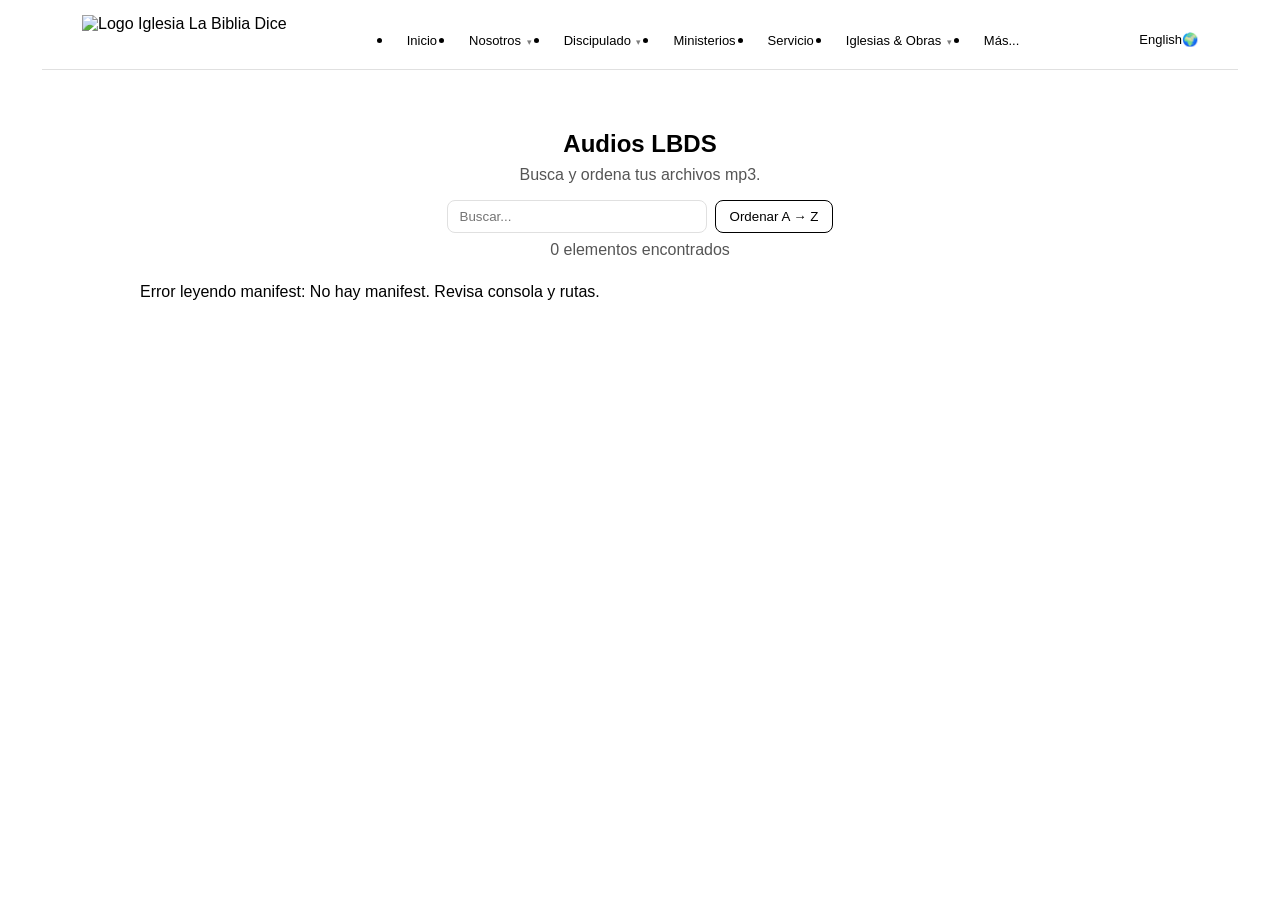
==== audios.html @ cdf8dd4c "Add files via upload" ====
<!doctype html>
<html lang="en">
  <head>
    <meta charset="UTF-8" />
    <meta name="viewport" content="width=device-width, initial-scale=1.0" />
    <title>Audios Alabanza LBDS</title>
    <link rel="stylesheet" href="./style.css" />
  </head>
  <body data-page="audios">
    <header>
      <nav aria-label="Navegación principal">
        <a href="https://www.ilbd.org" aria-label="Ir al inicio">
          <img
            src="https://static.wixstatic.com/media/95b25e_d289fa0f3172439088b98ce491dd27a7~mv2.png/v1/crop/x_0,y_94,w_2749,h_1624/fill/w_145,h_85,al_c,q_85,usm_0.66_1.00_0.01,enc_avif,quality_auto/Logo%20la%20biblia%20dice-01.png"
            alt="Logo Iglesia La Biblia Dice"
            class="nav-logo"
          />
        </a>
        <button
          class="nav-toggle"
          aria-label="Abrir menú"
          aria-expanded="false"
        >
          ☰
        </button>
        <ul class="nav-links" role="list">
          <li>
            <a href="https://www.ilbd.org" class="nav-item" aria-current="page"
              >Inicio</a
            >
          </li>
          <li>
            <a href="https://www.ilbd.org/nosotros" class="nav-item"
              >Nosotros <span class="arr" aria-hidden="true">▾</span></a
            >
          </li>
          <li>
            <a href="https://www.ilbd.org/discipulado" class="nav-item"
              >Discipulado <span class="arr" aria-hidden="true">▾</span></a
            >
          </li>
          <li>
            <a href="https://www.ilbd.org/universitarioslbd" class="nav-item"
              >Ministerios</a
            >
          </li>
          <li>
            <a href="https://www.ilbd.org/áreas-de-servicio" class="nav-item"
              >Servicio</a
            >
          </li>
          <li>
            <a href="https://www.ilbd.org/iglesiasobras" class="nav-item"
              >Iglesias &amp; Obras
              <span class="arr" aria-hidden="true">▾</span></a
            >
          </li>
          <li><a href="#" class="nav-item">Más...</a></li>
        </ul>
        <a
          href="https://www.ilbd.org/english"
          class="nav-lang"
          lang="en"
          hreflang="en"
          >English🌍</a
        >
      </nav>
    </header>

    <main class="audios-page">
      <section class="audios-search">
        <h1 id="media-title">Recursos de audio</h1>
        <p id="media-subtitle">Busca y ordena tu contenido.</p>

        <section
          id="media-preview"
          class="media-preview hidden"
          aria-live="polite"
        ></section>

        <div class="audios-controls">
          <input
            id="audio-search"
            type="search"
            placeholder="Buscar..."
            aria-label="Buscar recurso"
          />
          <button
            id="sort-btn"
            type="button"
            aria-label="Ordenar alfabéticamente"
          >
            Ordenar A → Z
          </button>
        </div>
        <p id="audio-count">0 elementos encontrados</p>
      </section>

      <section
        id="audio-results"
        class="audio-list"
        aria-live="polite"
      ></section>
    </main>

    <script src="./script.js"></script>
  </body>
</html>
---- style.css ----
/* ============================================
   ILBD — styles.css
   ============================================ */

/* ── RESET & BASE ── */
*,
*::before,
*::after {
  box-sizing: border-box;
  margin: 0;
  padding: 0;
}

:root {
  --black: #000000;
  --white: #ffffff;
  --gray-light: #f5f5f5;
  --gray-mid: #e0e0e0;
  --gray-text: #555555;
  --font-h: "Wix Madefor Display", sans-serif;
  --font-b: "Wix Madefor Text", sans-serif;
}

html {
  scroll-behavior: smooth;
  /* calcular anchura restando el padding global del body (10px por lado) */
  width: calc(100% - 20px);
  max-width: 1216px;
  margin: 0 auto;
  font-family: var(--font-b);
  color: var(--black);
  background: var(--white);
  overflow-x: hidden;
}

/* Añadido: espacio alrededor del documento para que no quede todo pegado */
body {
  padding: 10px;
}

a {
  text-decoration: none;
  color: inherit;
}

img {
  display: block;
  max-width: 100%;
}

/* ── NAVBAR ── */
nav {
  position: sticky;
  top: 0;
  z-index: 200;
  background: var(--white);
  border-bottom: 1px solid var(--gray-mid);
  height: 60px;
  padding: 0 40px;
  display: flex;
  align-items: center;
  justify-content: space-between;
}

.nav-logo {
  height: 50px;
}

.nav-links {
  display: flex;
  align-items: center;
  gap: 4px;
}

.nav-links.open {
  display: flex;
}

.nav-toggle {
  display: none;
  width: 38px;
  height: 38px;
  border: 1px solid var(--gray-mid);
  background: var(--white);
  color: var(--black);
  border-radius: 7px;
  font-size: 18px;
  cursor: pointer;
  align-items: center;
  justify-content: center;
}

.nav-item {
  font-family: var(--font-h);
  font-size: 13px;
  font-weight: 500;
  color: var(--black);
  padding: 8px 14px;
  cursor: pointer;
  white-space: nowrap;
  transition: opacity 0.15s;
  padding: 8px 14px;
  cursor: pointer;
  white-space: nowrap;
  transition: opacity 0.15s;
}

.nav-item:hover {
  opacity: 0.6;
}

.nav-item .arr {
  font-size: 9px;
  margin-left: 2px;
  opacity: 0.5;
}

.nav-lang {
  font-family: var(--font-h);
  font-size: 13px;
  font-weight: 500;
  cursor: pointer;
}

/* ── HERO ── */
.hero {
  position: relative;
  width: 100%;
  max-width: 1216px;
  margin-top: 10px;
  min-height: 462px;
  height: auto;
  overflow: hidden;
  background: #ccc;
  border-radius: 10px;
  display: flex;
  align-items: center;
  justify-content: center;
}

.hero-slide {
  position: absolute;
  inset: 0;
  opacity: 0;
  transition: opacity 0.9s ease;
  background-size: cover;
  background-position: center;
}

.hero-slide.active {
  opacity: 1;
}

.slide-1 {
  background-image: url("https://static.wixstatic.com/media/7fdc67_05afaed1ba02490ebb4a8decb0077ef1~mv2.jpg/v1/fill/w_1216,h_462,q_90,enc_avif,quality_auto/7fdc67_05afaed1ba02490ebb4a8decb0077ef1~mv2.jpg");
}

.slide-2 {
  background-image: url("https://static.wixstatic.com/media/95ca9c_a29ec9e5916d4235a644cecb411c570a~mv2.jpg/v1/fill/w_1216,h_462,q_90,enc_avif,quality_auto/95ca9c_a29ec9e5916d4235a644cecb411c570a~mv2.jpg");
}

.hero-arrow {
  position: absolute;
  top: 50%;
  transform: translateY(-50%);
  width: 40px;
  height: 40px;
  border-radius: 50%;
  background: rgba(255, 255, 255, 0.8);
  display: flex;
  align-items: center;
  justify-content: center;
  font-size: 22px;
  cursor: pointer;
  color: var(--black);
  transition: background 0.2s;
  z-index: 10;
}

.hero-arrow:hover {
  background: var(--gray-light);
}

.hero-arrow.left {
  left: 16px;
}
.hero-arrow.right {
  right: 16px;
}

.hero-dots {
  position: absolute;
  bottom: 14px;
  left: 50%;
  transform: translateX(-50%);
  display: flex;
  gap: 7px;
}

.hero-dot {
  width: 8px;
  height: 8px;
  border-radius: 50%;
  background: rgba(255, 255, 255, 0.5);
  cursor: pointer;
  transition: background 0.2s;
}

.hero-dot.active {
  background: rgba(255, 255, 255, 0.95);
}

/* ── VISIÓN Y MISIÓN ── */
.vm {
  display: grid;
  grid-template-columns: 1fr 1fr;
  background: var(--white);
}

.vm-col {
  padding: 52px 60px;
}

.vm-col:first-child {
  border-right: 1px solid var(--gray-mid);
}

.vm-heading {
  font-family: var(--font-h);
  font-size: 17px;
  font-weight: 700;
  color: var(--black);
  margin-bottom: 14px;
}

.vm-text {
  font-size: 14px;
  line-height: 1.9;
  color: var(--gray-text);
}

/* ── CANCIONES ── */

#canciones {
  display: flex;
  flex-direction: row;
  align-items: center;
  justify-content: space-between;
  background: var(--white);
  padding: 60px 40px;
  border-top: 1px solid var(--gray-mid);
}

section.canciones {
  background: var(--white);
  padding: 60px 40px;
}

/* ── IGLESIAS & OBRAS ── */
.iglesias {
  background: var(--white);
  text-align: center;
  padding: 64px 40px;
  border-top: 1px solid var(--gray-mid);
  border-bottom: 1px solid var(--gray-mid);
}

.sec-h2 {
  font-family: var(--font-h);
  font-size: 28px;
  font-weight: 800;
  color: var(--black);
  margin-bottom: 4px;
}

.sec-h3 {
  font-family: var(--font-h);
  font-size: 20px;
  font-weight: 600;
  color: var(--black);
  margin-bottom: 12px;
}

.verse {
  font-size: 14px;
  font-style: italic;
  color: var(--gray-text);
  max-width: 540px;
  margin: 0 auto 28px;
  line-height: 1.8;
}

/* ── BOTONES ── */
button.canciones-btn {
  display: inline-block;
  background: var(--black);
  color: var(--white);
  font-family: var(--font-h);
  font-size: 13px;
  font-weight: 600;
  padding: 12px 32px;
  border-radius: 10px;
  cursor: pointer;
  transition: opacity 0.2s;
}

.btn-dark {
  display: inline-block;
  background: var(--black);
  color: var(--white);
  font-family: var(--font-h);
  font-size: 13px;
  font-weight: 600;
  padding: 12px 32px;
  border-radius: 10px;
  cursor: pointer;
  transition: opacity 0.2s;
}

.btn-dark:hover {
  opacity: 0.75;
}

.btn-out {
  display: inline-block;
  background: transparent;
  color: var(--black);
  font-family: var(--font-h);
  font-size: 13px;
  font-weight: 600;
  padding: 11px 28px;
  border-radius: 7px;
  border: 1px solid var(--black);
  cursor: pointer;
  transition:
    background 0.2s,
    color 0.2s;
  margin: 4px;
}

.btn-out:hover {
  background: var(--black);
  color: var(--white);
}

/* ── EVENTOS ── */
.eventos {
  background: var(--white);
  padding: 60px 40px;
}

.eventos-grid {
  display: grid;
  grid-template-columns: 1fr 1fr;
  gap: 40px;
}

.evento img {
  width: 100%;
  height: 312px;
  object-fit: cover;
  background: var(--gray-light);
}

.evento-body {
  padding: 20px 0 0;
}

.evento-title {
  font-family: var(--font-h);
  font-size: 19px;
  font-weight: 700;
  color: var(--black);
  margin-bottom: 6px;
  line-height: 1.3;
}

.evento-meta {
  font-size: 13px;
  color: var(--gray-text);
  margin-bottom: 16px;
  line-height: 1.7;
}

.evento-btns {
  display: flex;
  gap: 10px;
  flex-wrap: wrap;
}

/* ── ACCIONES RÁPIDAS ── */
.acciones {
  background: var(--white);
  padding: 60px 40px;
  border-top: 1px solid var(--gray-mid);
}

.acciones-grid {
  display: grid;
  grid-template-columns: repeat(3, 1fr);
  gap: 0;
}

.accion {
  display: flex;
  flex-direction: column;
  align-items: center;
  cursor: pointer;
  transition: opacity 0.2s;
}

.accion:hover {
  opacity: 0.8;
}

.accion img {
  width: 100%;
  height: 331px;
  object-fit: cover;
  background: var(--gray-light);
}

.accion-label {
  font-family: var(--font-h);
  font-size: 15px;
  font-weight: 700;
  color: var(--black);
  padding: 14px 0 0;
  text-align: center;
}

/* ── OFRENDAS ── */
.ofrendas {
  display: grid;
  grid-template-columns: 1fr 1fr;
  border-top: 1px solid var(--gray-mid);
}

.ofrendas-img {
  background: var(--gray-light);
  min-height: 340px;
  overflow: hidden;
}

.ofrendas-img img {
  width: 100%;
  height: 100%;
  object-fit: cover;
}

.ofrendas-content {
  padding: 60px 50px;
  display: flex;
  flex-direction: column;
  justify-content: center;
}

.ofrendas-title {
  font-family: var(--font-h);
  font-size: 20px;
  font-weight: 800;
  text-transform: uppercase;
  letter-spacing: 0.5px;
  color: var(--black);
  margin-bottom: 12px;
}

.ofrendas-verse {
  font-size: 13px;
  font-style: italic;
  color: var(--gray-text);
  line-height: 1.8;
  margin-bottom: 22px;
}

.ofrendas-btns {
  display: flex;
  gap: 10px;
  flex-wrap: wrap;
}

/* ── CONTACTO ── */
.contacto {
  background: var(--white);
  padding: 60px 40px;
  border-top: 1px solid var(--gray-mid);
  display: flex;
  flex-direction: column;
  align-items: center;
  justify-content: center;
}

.contacto-title {
  font-family: var(--font-h);
  font-size: 20px;
  font-weight: 800;
  text-transform: uppercase;
  letter-spacing: 0.5px;
  color: var(--black);
  margin-bottom: 36px;
  text-align: center;
}

.contacto-inner {
  display: grid;
  grid-template-columns: 1fr 1fr;
  gap: 60px;
  max-width: 860px;
  margin: 0 auto;
}

.contacto-info p {
  font-size: 13px;
  line-height: 2.2;
  color: var(--gray-text);
}

.fr {
  margin-bottom: 12px;
}

.fr input,
.fr textarea {
  width: 100%;
  border: 1px solid var(--gray-mid);
  background: var(--white);
  font-family: var(--font-b);
  font-size: 13px;
  color: var(--black);
  padding: 10px 14px;
  outline: none;
  border-radius: 0;
  transition: border-color 0.2s;
}

.fr input:focus,
.fr textarea:focus {
  border-color: #999;
}

.fr input::placeholder,
.fr textarea::placeholder {
  color: #bbb;
}

.fr textarea {
  resize: vertical;
  min-height: 80px;
}

.btn-send {
  background: var(--black);
  color: var(--white);
  font-family: var(--font-h);
  font-size: 13px;
  font-weight: 600;
  padding: 12px 32px;
  border: none;
  border-radius: 2px;
  cursor: pointer;
  transition: opacity 0.2s;
}

.btn-send:hover {
  opacity: 0.75;
}

.thanks {
  font-size: 12px;
  color: var(--gray-text);
  margin-top: 8px;
  display: none;
}

/* ── AUDIOS PAGE ── */
.audios-page {
  background: var(--white);
  padding: 60px 40px;
  min-height: calc(100vh - 180px);
}

.audios-search {
  max-width: 900px;
  margin: 0 auto 24px;
  text-align: center;
}

.audios-search h1 {
  font-family: var(--font-h);
  font-size: 24px;
  font-weight: 800;
  margin-bottom: 8px;
}

.audios-search p {
  color: var(--gray-text);
  margin-bottom: 16px;
}

.audios-controls {
  display: flex;
  gap: 8px;
  flex-wrap: wrap;
  justify-content: center;
  margin-bottom: 8px;
}

.audios-controls input[type="search"] {
  width: 260px;
  max-width: 100%;
  border: 1px solid var(--gray-mid);
  padding: 8px 12px;
  border-radius: 8px;
}

.audios-controls button {
  border: 1px solid var(--black);
  background: var(--white);
  color: var(--black);
  padding: 8px 14px;
  border-radius: 8px;
  font-family: var(--font-h);
  cursor: pointer;
}

.audio-list {
  display: grid;
  gap: 14px;
  max-width: 1000px;
  margin: 0 auto;
}

.audio-item {
  border: 1px solid var(--gray-mid);
  padding: 14px;
  border-radius: 10px;
  background: #fbfbfb;
  display: grid;
  gap: 8px;
}

.audio-item h3 {
  margin: 0;
  font-size: 15px;
  font-weight: 700;
}

.audio-item audio {
  width: 100%;
}

@media (max-width: 768px) {
  .audios-page {
    padding: 28px 16px;
  }

  .audios-controls {
    justify-content: space-between;
  }

  .audios-controls input[type="search"] {
    flex: 1;
  }
}

/* ── FOOTER ── */
footer {
  background: var(--white);
  border-top: 1px solid var(--gray-mid);
  text-align: center;
  padding: 18px 40px;
  font-family: var(--font-h);
  font-size: 12px;
  color: var(--gray-text);
  letter-spacing: 0.5px;
}

footer a {
  color: var(--black);
}

.hidden {
  display: none !important;
}

.media-preview {
  margin: 20px auto 24px;
  max-width: 1000px;
  background: #fff;
  border: 1px solid var(--gray-mid);
  padding: 16px;
  border-radius: 10px;
}

.media-preview h3 {
  margin: 0 0 10px;
}

.media-preview iframe,
.media-preview video,
.media-preview audio {
  width: 100%;
  max-width: 100%;
}

.media-preview button {
  margin-top: 12px;
}

/* ── RESPONSIVE ── */
@media (max-width: 768px) {
  nav {
    padding: 0 16px;
    height: auto;
    align-items: flex-start;
    flex-wrap: wrap;
  }

  .nav-toggle {
    display: inline-flex;
  }

  .nav-links {
    display: none;
    width: 100%;
    flex-direction: column;
    gap: 0;
    border-top: 1px solid var(--gray-mid);
    margin-top: 8px;
    background: var(--white);
    box-shadow: 0 4px 8px rgba(0, 0, 0, 0.08);
  }

  .nav-links.open {
    display: flex;
  }

  .nav-links li {
    border-bottom: 1px solid var(--gray-mid);
  }

  .nav-item {
    width: 100%;
    padding: 12px 14px;
  }

  .vm,
  .eventos-grid,
  .acciones-grid,
  .ofrendas,
  .contacto-inner {
    grid-template-columns: 1fr;
  }

  .vm-col:first-child {
    border-right: none;
    border-bottom: 1px solid var(--gray-mid);
  }

  .vm-col {
    padding: 32px 20px;
  }

  .hero {
    height: 240px;
  }

  .eventos,
  .acciones,
  .contacto {
    padding: 36px 20px;
  }

  .ofrendas-content {
    padding: 36px 24px;
  }
}

/* Mobile-specific tweaks for small phones */
@media (max-width: 480px) {
  nav {
    height: 56px;
    padding: 0 12px;
  }

  .nav-logo {
    height: 40px;
  }
  /* TO DO: Revisar la anchura de la imagen del hero para que se adapte mejor a pantallas pequeñas */
  .hero {
    /* Slightly taller on small phones to avoid aggressive cropping */
    min-height: 260px;
    height: auto;
  }

  /* Prioritize the visible area of the background images on small screens.
     Shift the focal point slightly up (35%) so faces/subjects are less likely
     to be cropped when using `background-size: cover`. */
  .hero-slide {
    background-position: 50% 35%;
    background-size: cover;
  }

  .hero-arrow {
    width: 36px;
    height: 36px;
    font-size: 20px;
  }

  .hero-dots {
    bottom: 10px;
  }

  .vm-col {
    padding: 20px 12px;
  }

  .sec-h2 {
    font-size: 22px;
  }

  .sec-h3 {
    font-size: 16px;
  }

  .eventos,
  .acciones,
  .contacto {
    padding: 24px 12px;
  }

  .eventos-grid {
    gap: 18px;
  }

  .evento img {
    height: 200px;
  }

  .evento-title {
    font-size: 17px;
  }

  .evento-meta {
    font-size: 13px;
  }

  .evento-btns {
    flex-direction: column;
    gap: 10px;
  }

  .acciones-grid {
    grid-template-columns: 1fr;
    gap: 18px;
  }

  .accion img {
    height: 200px;
  }

  .accion-label {
    font-size: 14px;
    padding-top: 10px;
  }

  .ofrendas {
    grid-template-columns: 1fr;
  }

  .ofrendas-img {
    min-height: 200px;
  }

  .ofrendas-content {
    padding: 20px 16px;
  }

  .ofrendas-title {
    font-size: 18px;
  }

  .ofrendas-verse {
    font-size: 13px;
  }

  .ofrendas-btns {
    flex-direction: column;
    gap: 10px;
  }

  /* Make primary buttons full-width on small screens */
  .btn-dark,
  .btn-out,
  .btn-send {
    display: block;
    width: 100%;
    padding-left: 16px;
    padding-right: 16px;
    text-align: center;
  }

  /* ── BOTONES DE CANCIONES (GRANDES, FLECHA A LA DERECHA) ── */
  .canciones-btn {
    display: inline-flex;
    align-items: center;
    gap: 10px;
    background: rgba(0, 0, 0, 0.75);
    color: #fff;
    font-family: var(--font-h);
    font-size: 16px;
    font-weight: 700;
    padding: 14px 20px;
    border-radius: 10px;
    border: none;
    cursor: pointer;
    text-transform: none;
    transition:
      background 0.18s,
      transform 0.12s;
  }

  .canciones-btn .label {
    display: inline-block;
  }

  .canciones-btn .icon {
    display: inline-block;
    margin-left: 6px;
    font-size: 18px;
    line-height: 1;
  }

  /* Icon-only variant */
  .canciones-btn.icon-only {
    padding: 12px;
    width: 56px;
    height: 56px;
    justify-content: center;
  }

  .canciones-btn.icon-only .label {
    display: none;
  }

  .canciones-btn.icon-only .icon {
    margin-left: 0;
    font-size: 20px;
  }

  .canciones-btn:hover {
    background: rgba(0, 0, 0, 0.9);
    transform: translateY(-1px);
  }

  /* Si el botón está dentro de un enlace que contiene la imagen, asegurar que quede visualmente encima */
  a > .canciones-btn {
    position: relative;
    z-index: 2;
  }

  /* Ajustes móviles */
  @media (max-width: 480px) {
    .canciones-btn {
      padding: 12px 16px;
      font-size: 15px;
    }
    .canciones-btn .icon {
      font-size: 16px;
    }
    .canciones-btn.icon-only {
      width: 48px;
      height: 48px;
    }
  }

  .contacto-inner {
    grid-template-columns: 1fr;
    gap: 24px;
    padding: 0 12px;
  }

  .fr input,
  .fr textarea {
    padding: 10px 12px;
    font-size: 14px;
  }

  footer {
    padding: 12px 16px;
    font-size: 11px;
  }
}
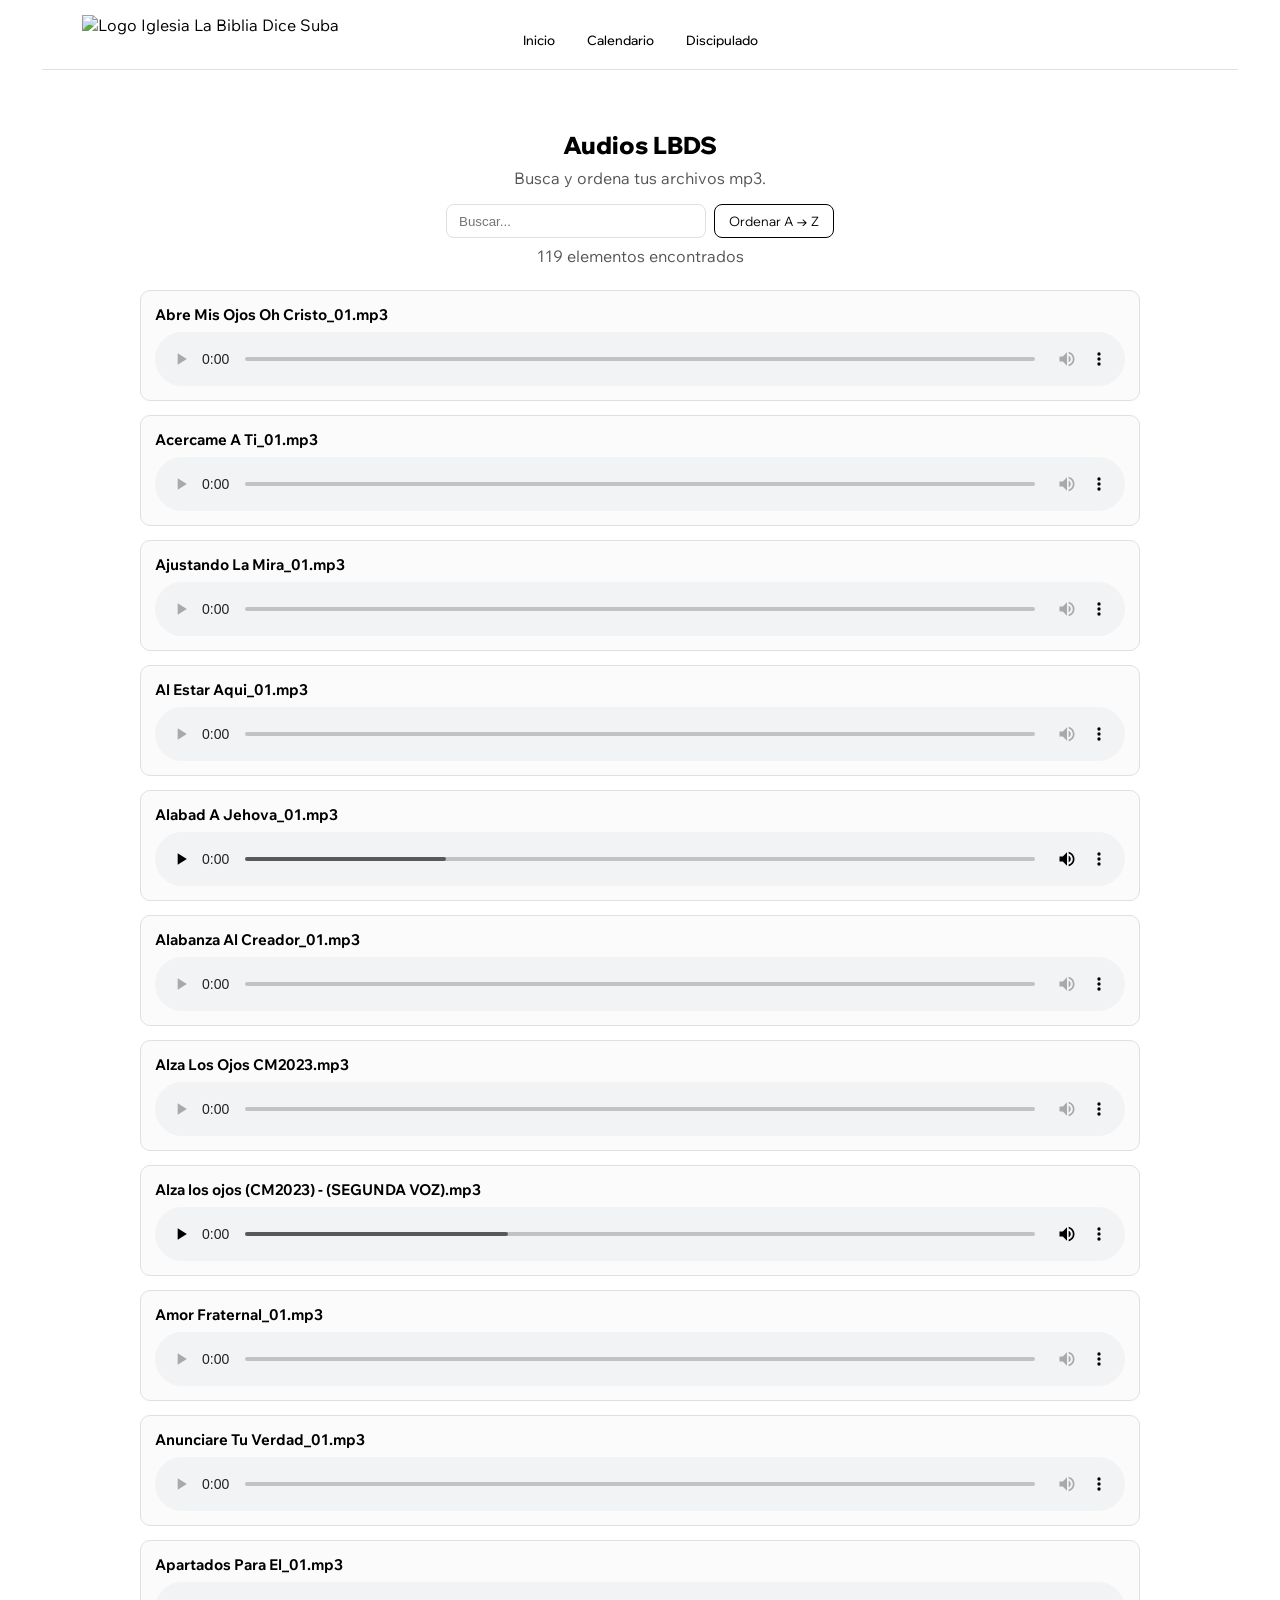
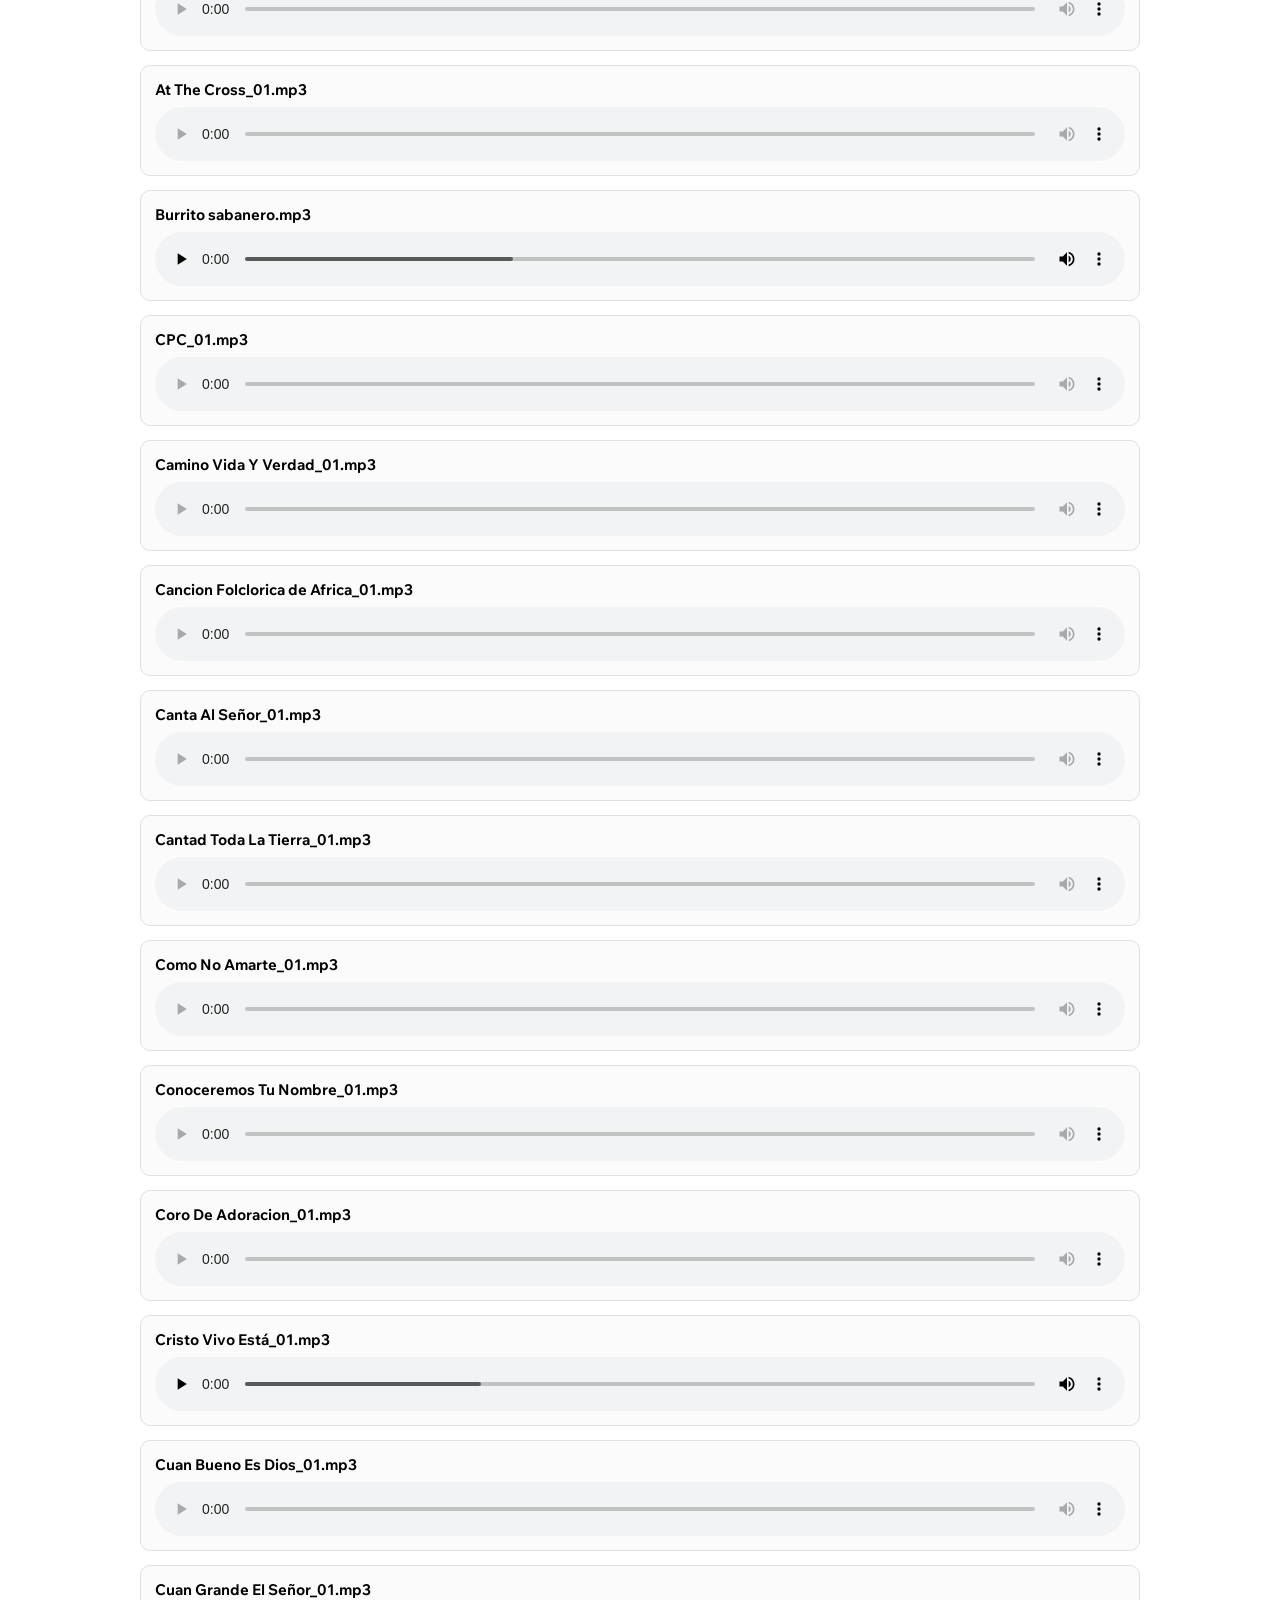
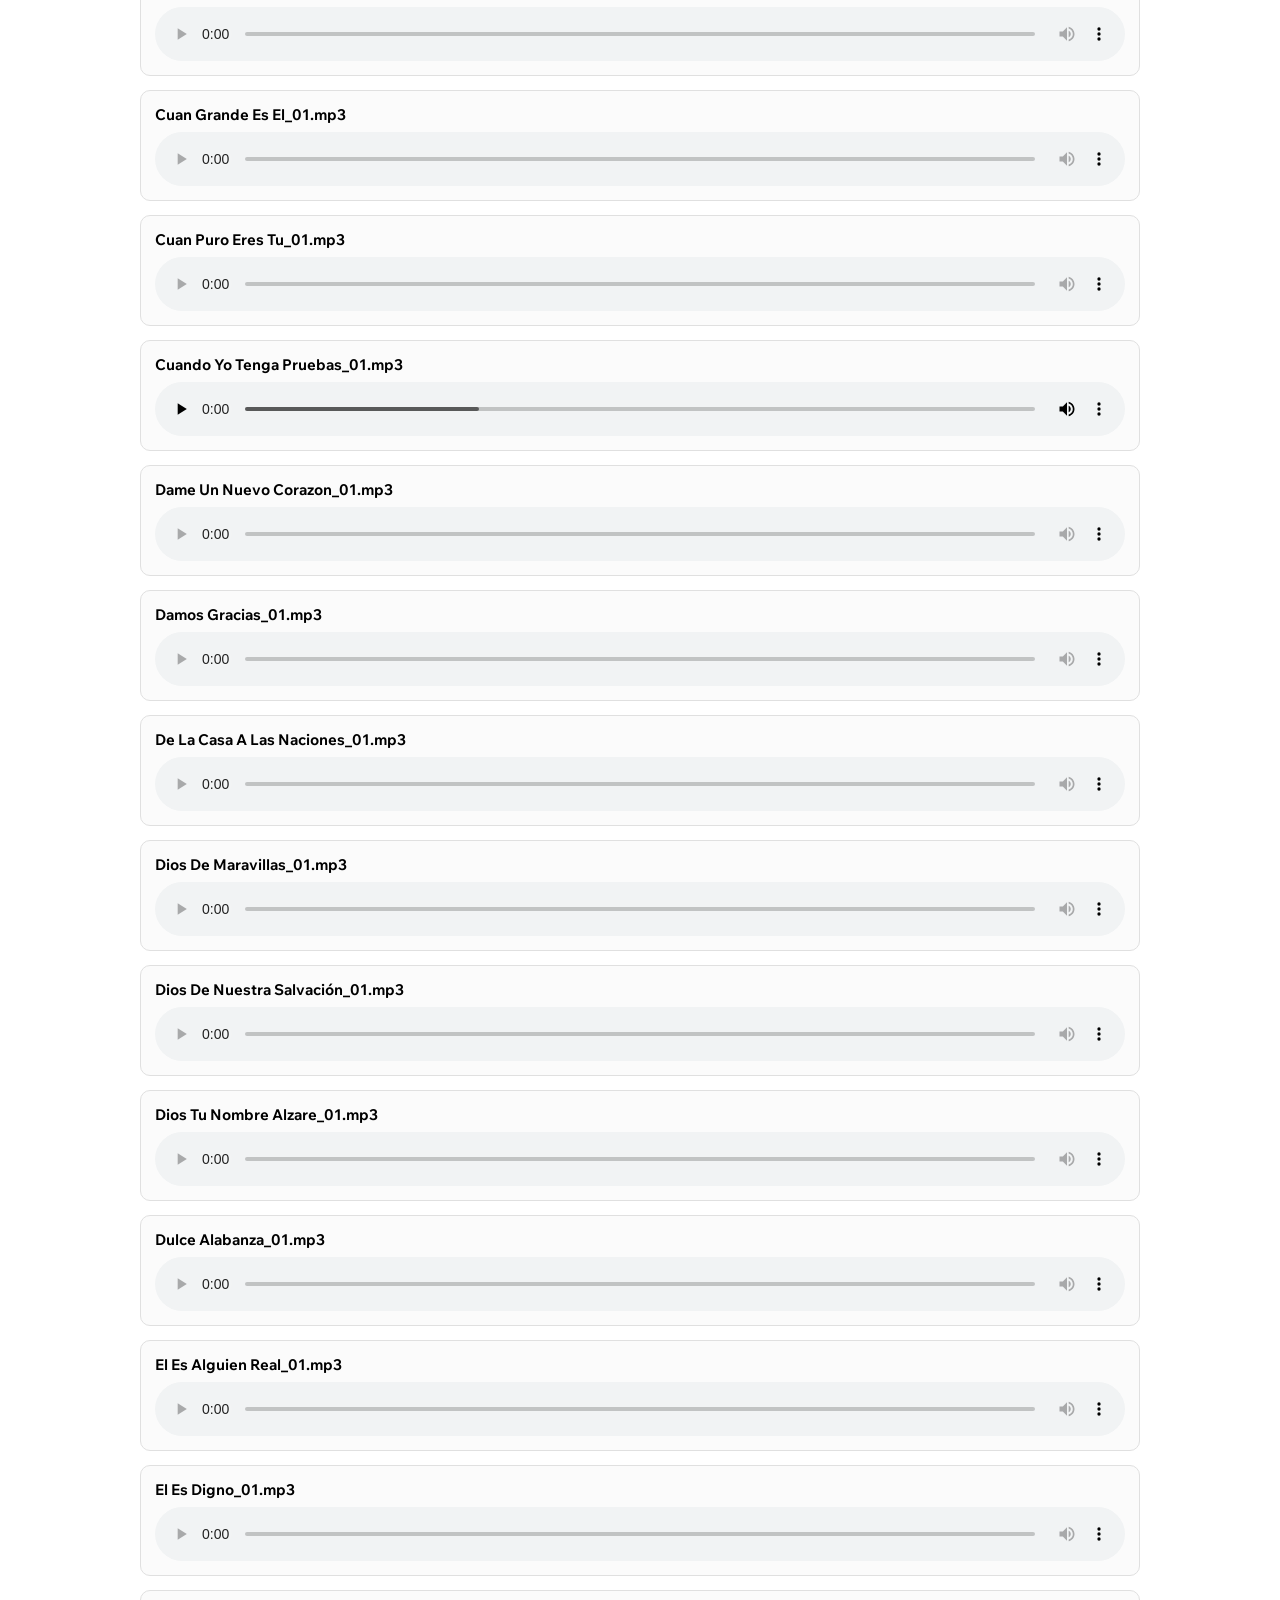
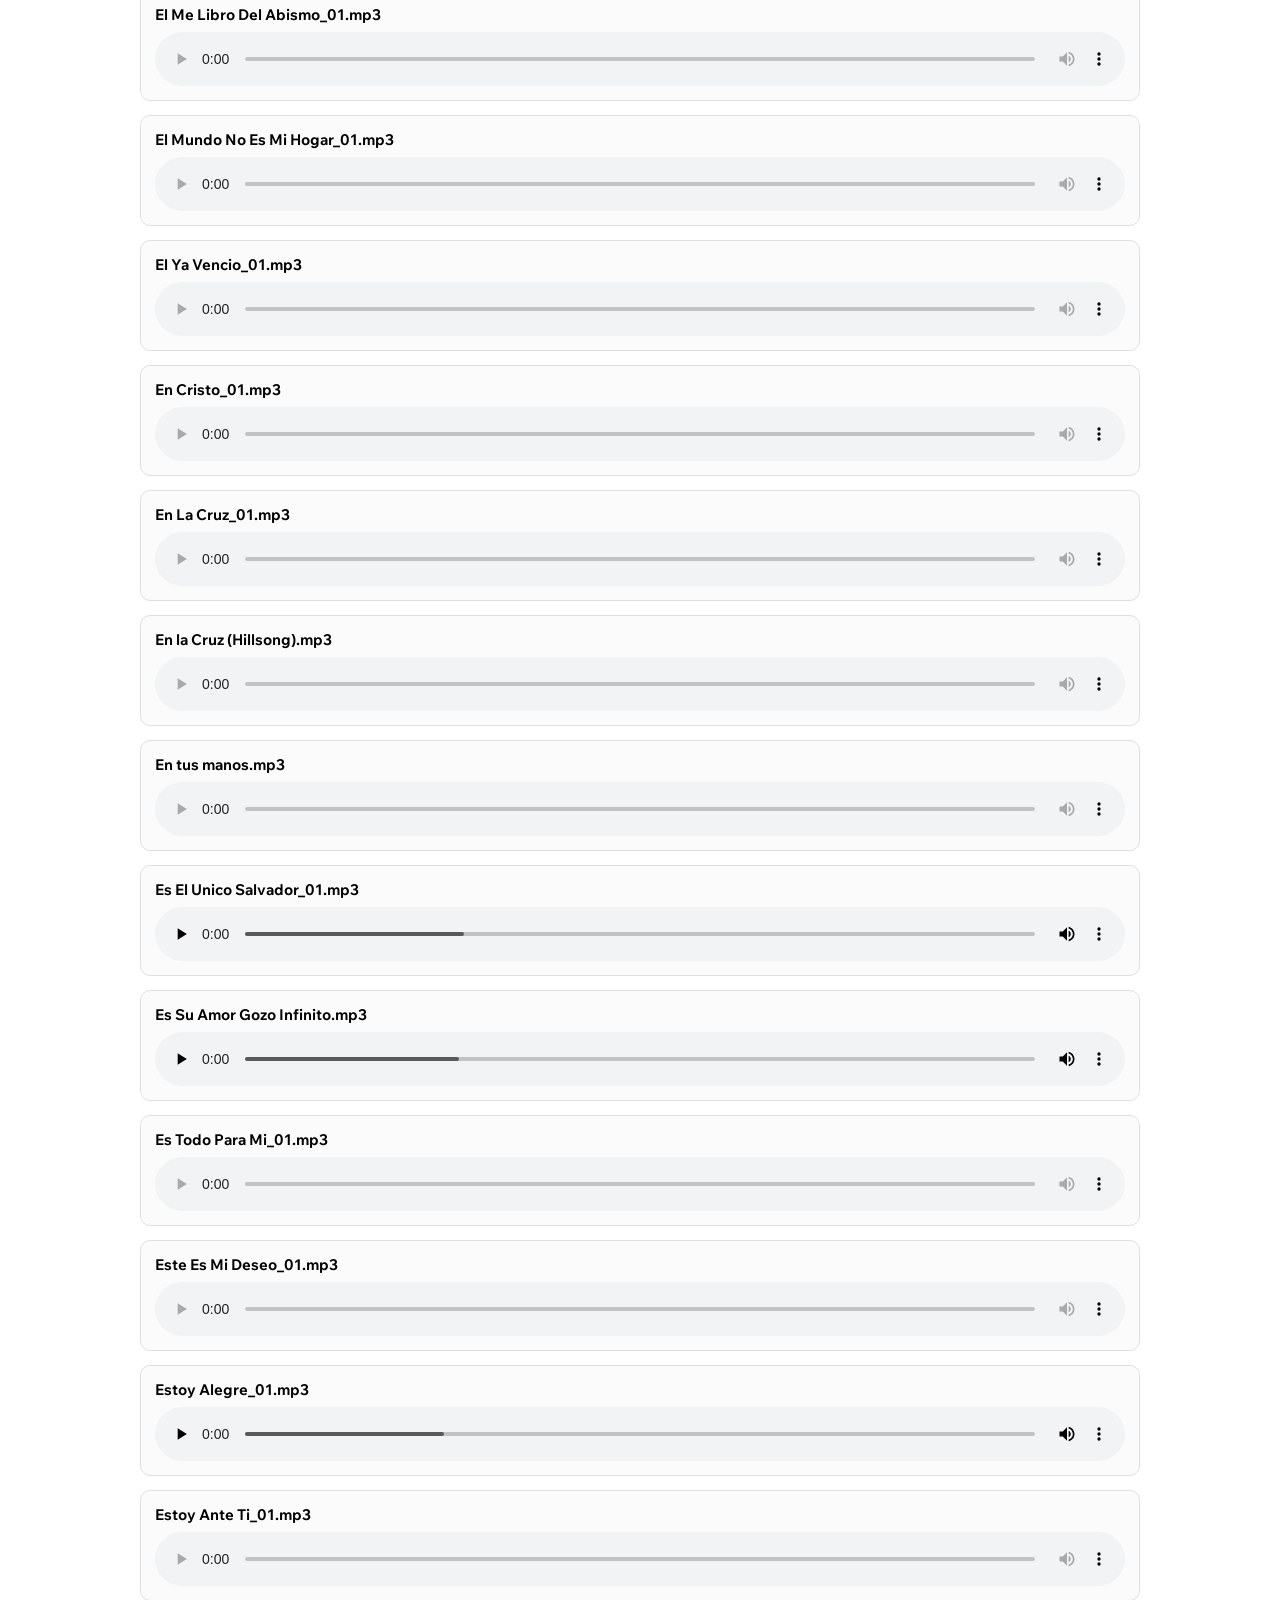
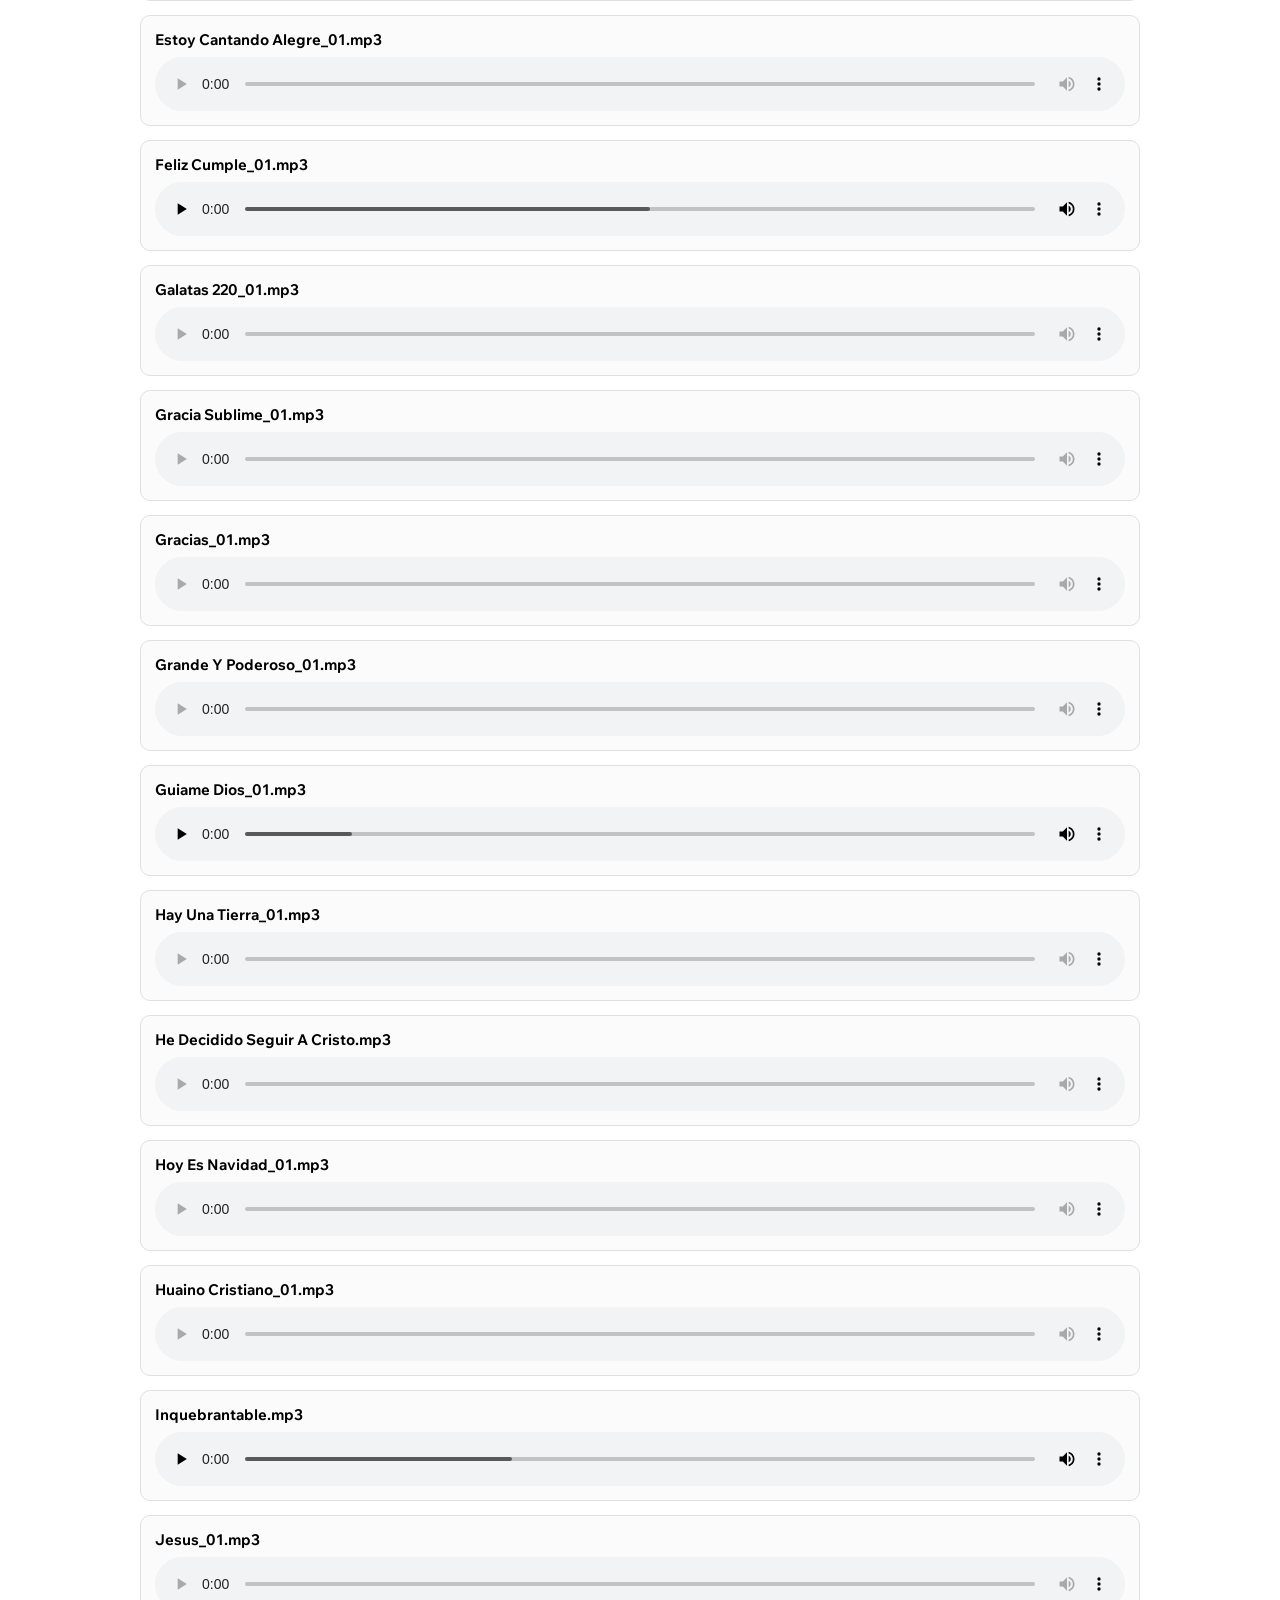
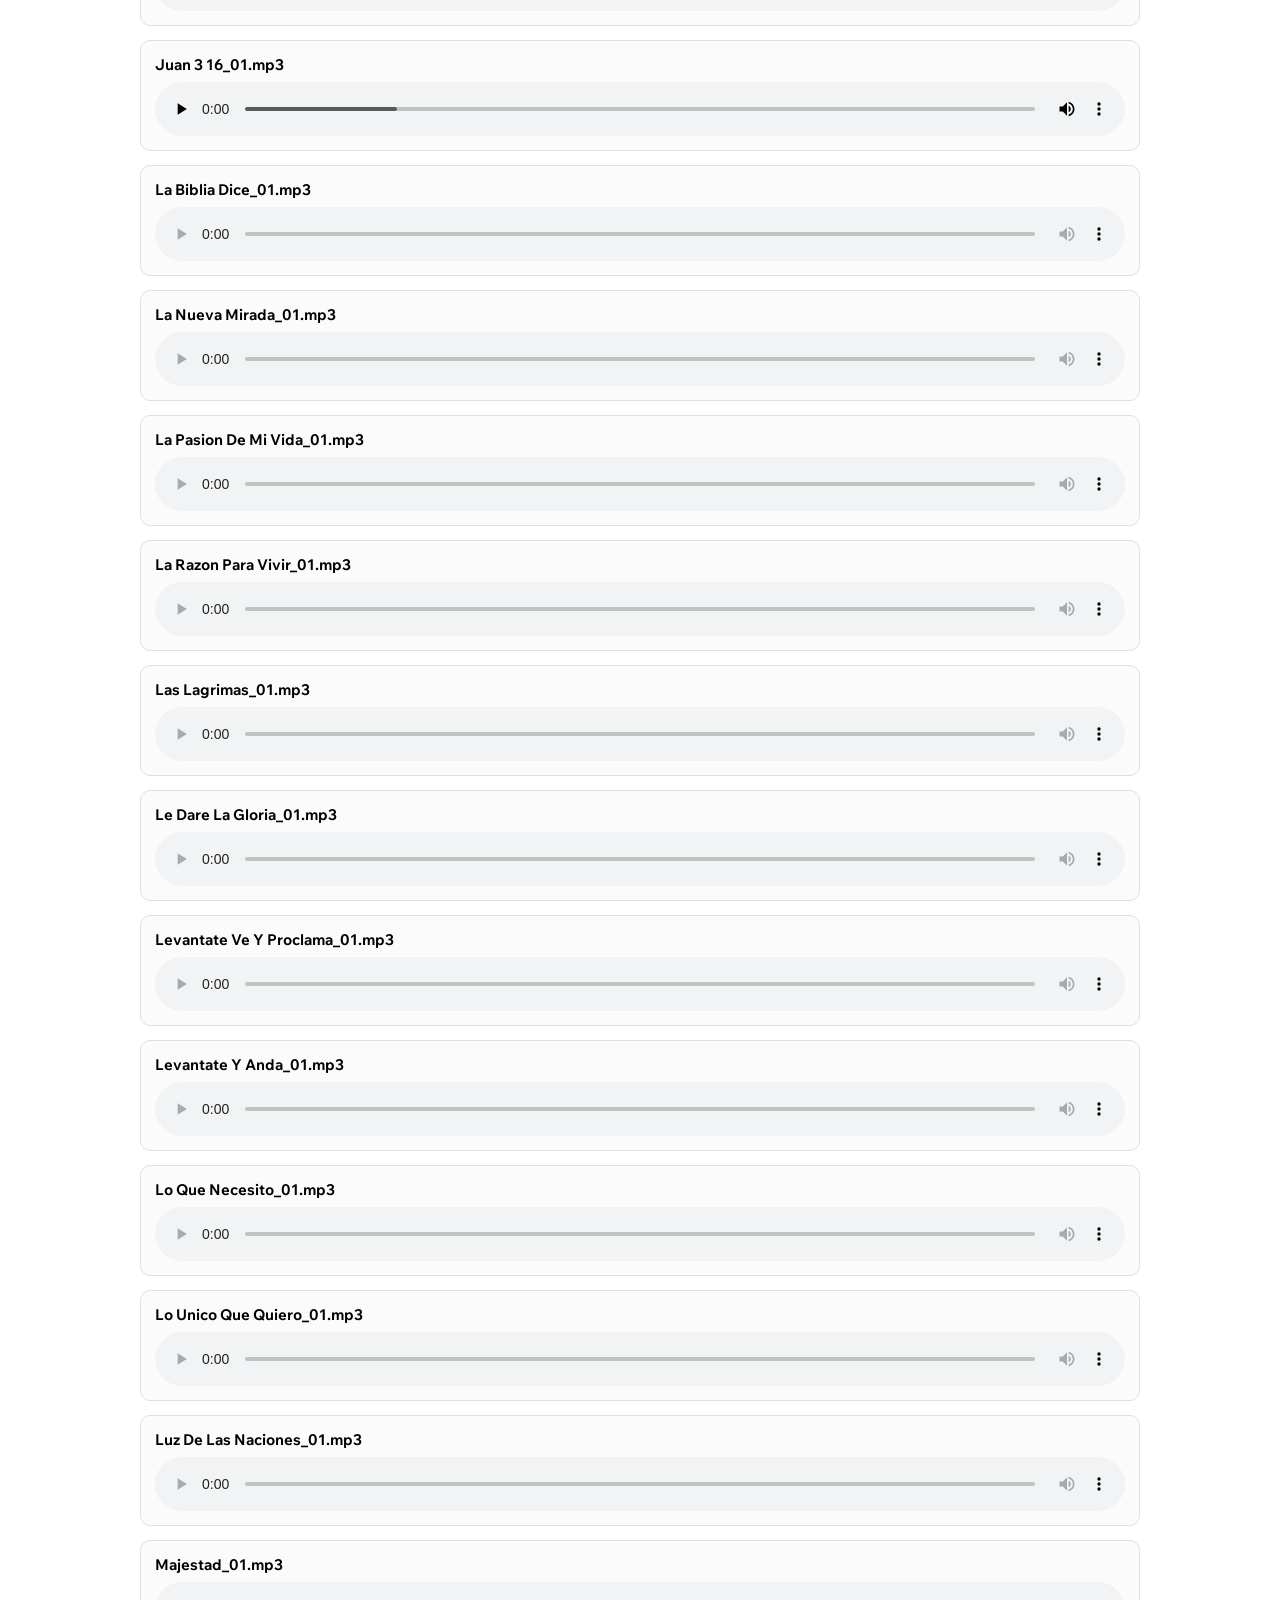
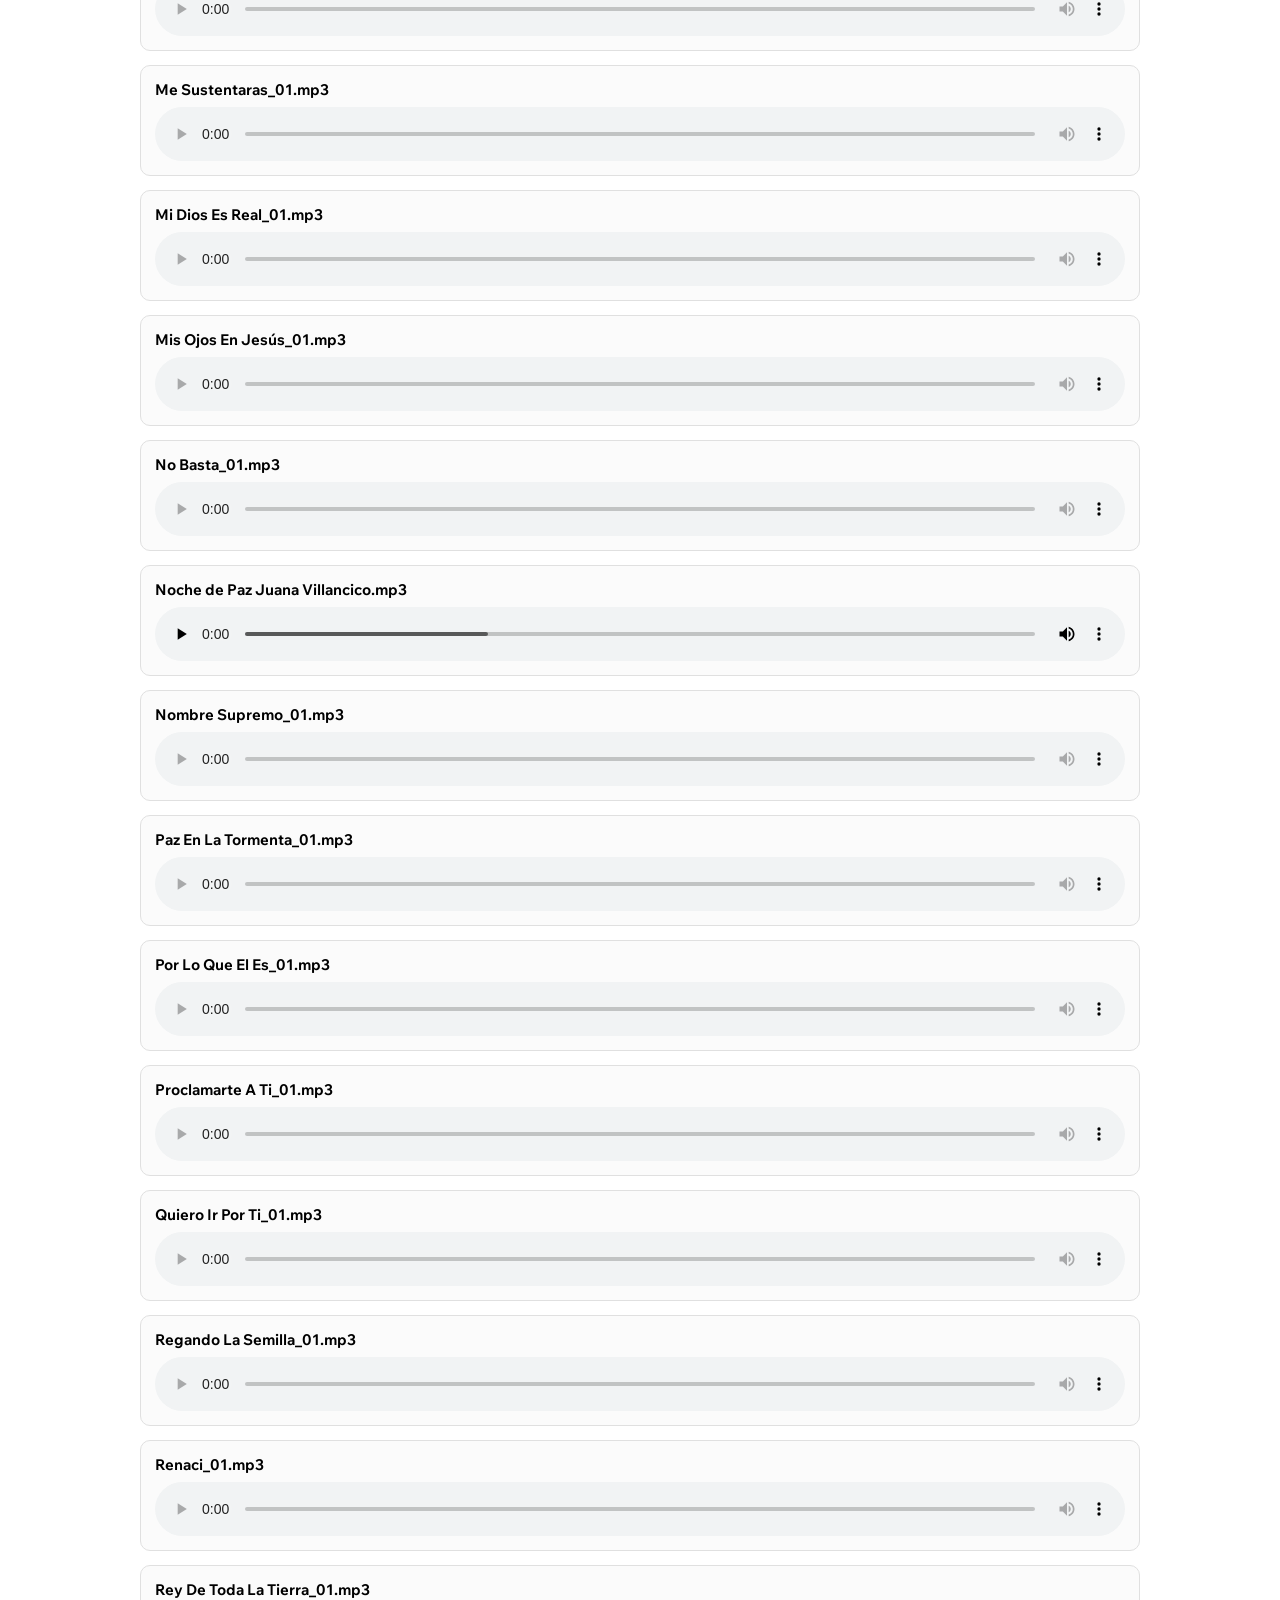
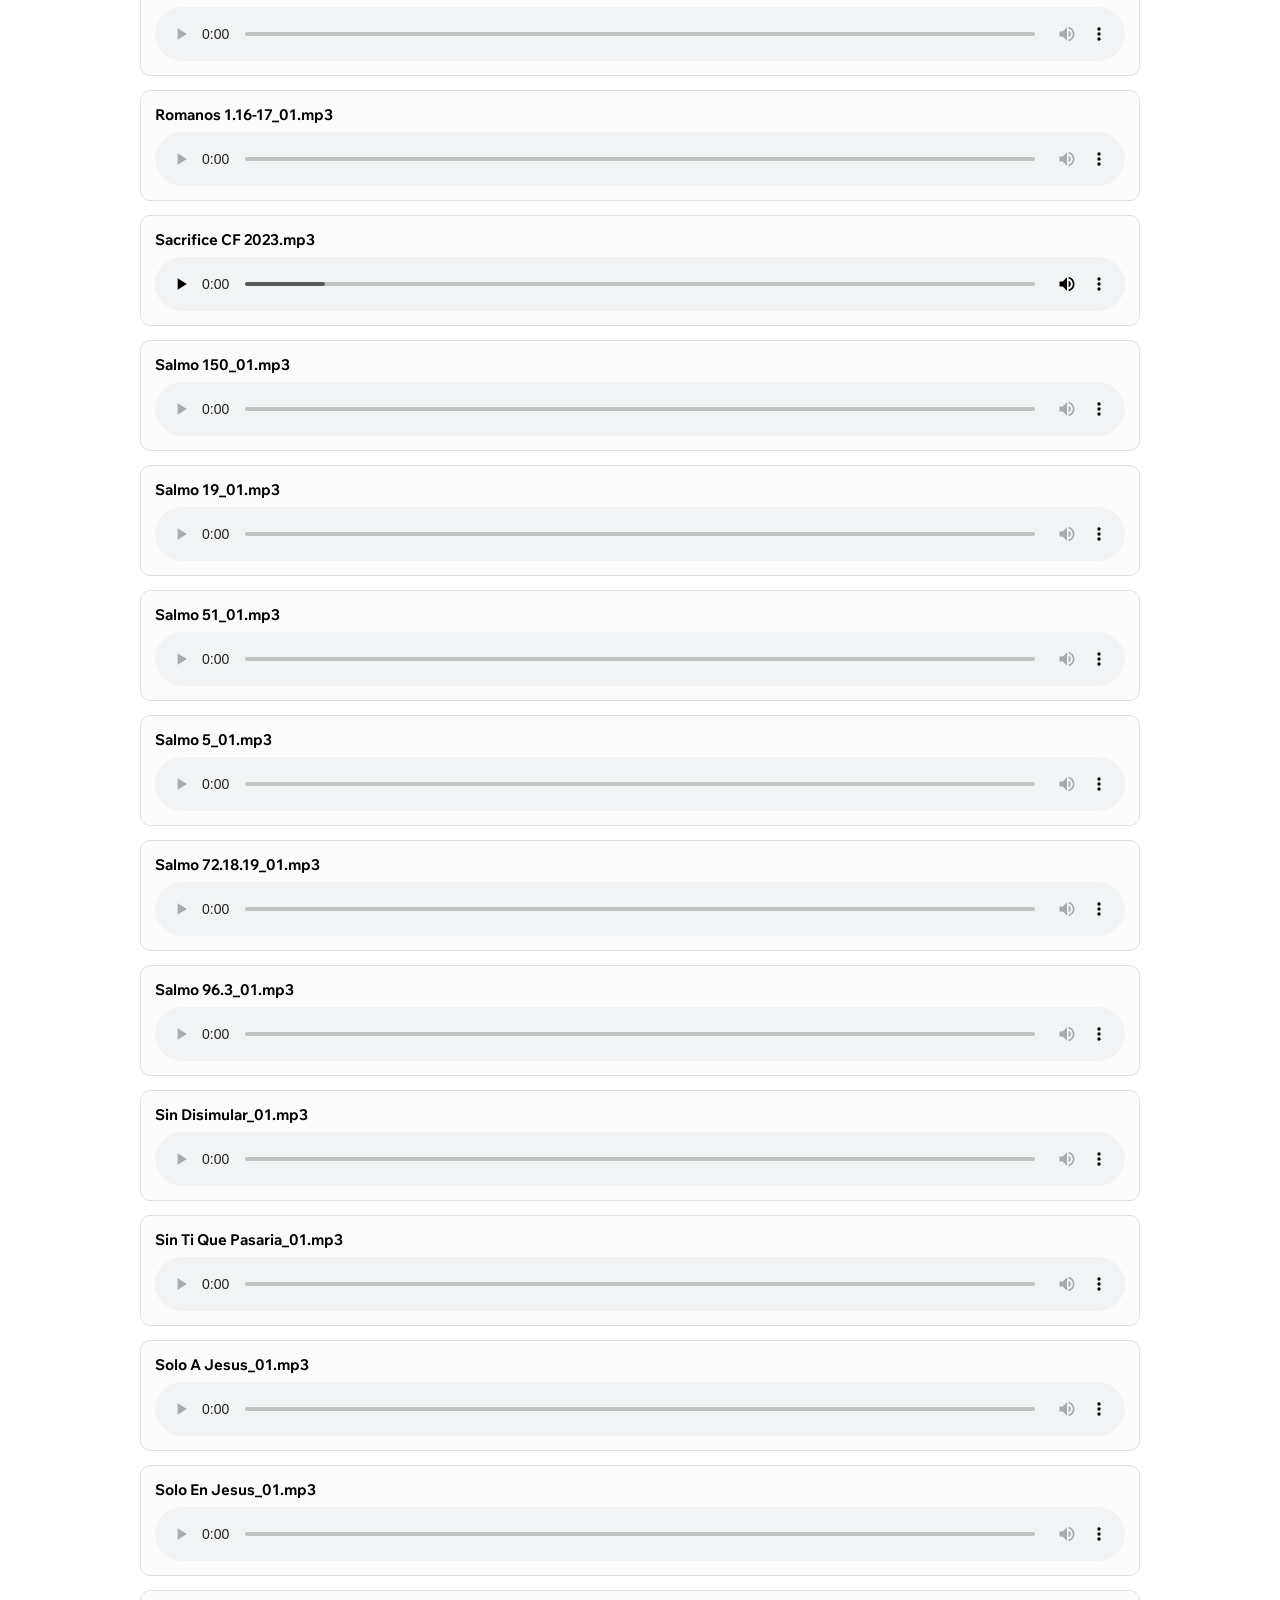
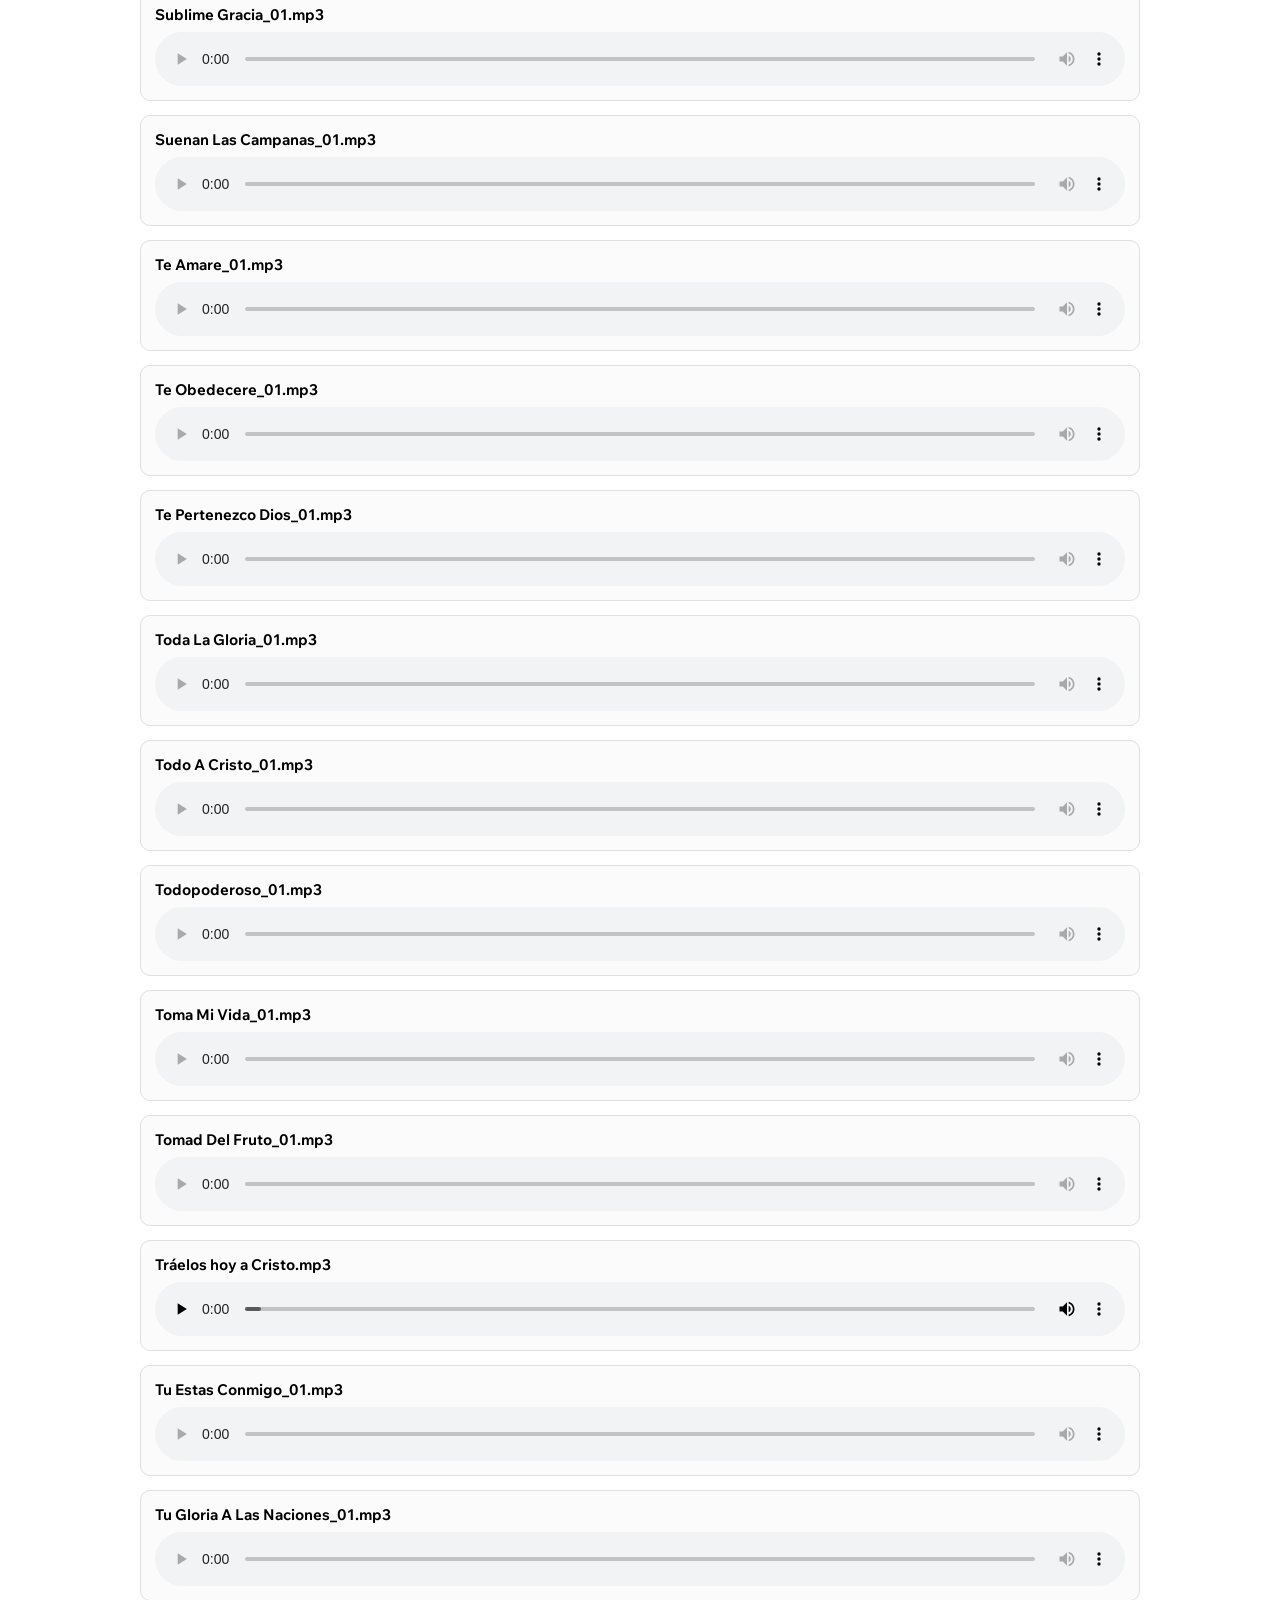
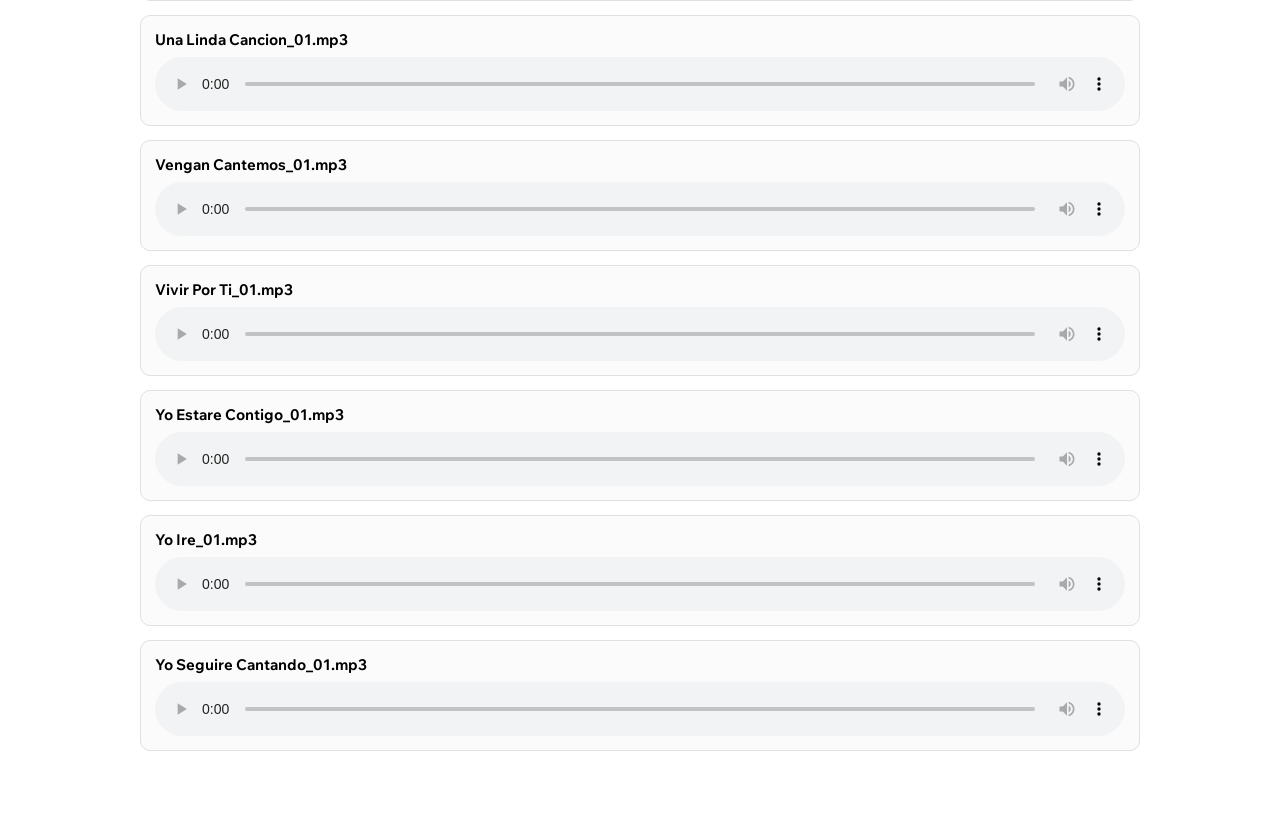
==== commit 968474f4: "Ajustes del nav" ====
--- a/audios.html
+++ b/audios.html
@@ -1,18 +1,29 @@
 <!doctype html>
-<html lang="en">
+<html lang="es">
   <head>
     <meta charset="UTF-8" />
     <meta name="viewport" content="width=device-width, initial-scale=1.0" />
-    <title>Audios Alabanza LBDS</title>
+    <meta
+      name="description"
+      content="Iglesia La Biblia Dice de Suba — Suba, Bogotá, Colombia. Haciendo discípulos en Colombia y las naciones del mundo."
+    />
+    <link rel="icon" href="./images/Favicon Logo LBD Suba.png" type="png" />
+    <title>Audios | ilbd-s</title>
+    <link
+      href="https://fonts.googleapis.com/css2?family=Wix+Madefor+Display:wght@400;500;600;700;800&family=Wix+Madefor+Text:ital,wght@0,400;0,500;1,400&display=swap"
+      rel="stylesheet"
+    />
     <link rel="stylesheet" href="./style.css" />
   </head>
-  <body data-page="audios">
+  <body>
+    <!-- ── ENCABEZADO Y NAVEGACIÓN ── -->
+    <!-- ── ENCABEZADO Y NAVEGACIÓN ── -->
     <header>
       <nav aria-label="Navegación principal">
-        <a href="https://www.ilbd.org" aria-label="Ir al inicio">
+        <a href="./index.html" aria-label="Ir al inicio">
           <img
-            src="https://static.wixstatic.com/media/95b25e_d289fa0f3172439088b98ce491dd27a7~mv2.png/v1/crop/x_0,y_94,w_2749,h_1624/fill/w_145,h_85,al_c,q_85,usm_0.66_1.00_0.01,enc_avif,quality_auto/Logo%20la%20biblia%20dice-01.png"
-            alt="Logo Iglesia La Biblia Dice"
+            src="./images/Logo La Biblia dice Suba color negro.png"
+            alt="Logo Iglesia La Biblia Dice Suba"
             class="nav-logo"
           />
         </a>
@@ -23,50 +34,15 @@
         >
           ☰
         </button>
-        <ul class="nav-links" role="list">
-          <li>
-            <a href="https://www.ilbd.org" class="nav-item" aria-current="page"
-              >Inicio</a
-            >
-          </li>
-          <li>
-            <a href="https://www.ilbd.org/nosotros" class="nav-item"
-              >Nosotros <span class="arr" aria-hidden="true">▾</span></a
-            >
-          </li>
-          <li>
-            <a href="https://www.ilbd.org/discipulado" class="nav-item"
-              >Discipulado <span class="arr" aria-hidden="true">▾</span></a
-            >
-          </li>
-          <li>
-            <a href="https://www.ilbd.org/universitarioslbd" class="nav-item"
-              >Ministerios</a
-            >
-          </li>
-          <li>
-            <a href="https://www.ilbd.org/áreas-de-servicio" class="nav-item"
-              >Servicio</a
-            >
-          </li>
-          <li>
-            <a href="https://www.ilbd.org/iglesiasobras" class="nav-item"
-              >Iglesias &amp; Obras
-              <span class="arr" aria-hidden="true">▾</span></a
-            >
-          </li>
-          <li><a href="#" class="nav-item">Más...</a></li>
-        </ul>
-        <a
-          href="https://www.ilbd.org/english"
-          class="nav-lang"
-          lang="en"
-          hreflang="en"
-          >English🌍</a
-        >
+        <section id="navButtons" class="nav-links">
+          <a href="./index.html" class="nav-item" aria-current="page"
+            >Inicio
+          </a>
+          <a href="./calendario.html" class="nav-item">Calendario </a>
+          <a href="./oraciones.html" class="nav-item">Discipulado</a>
+        </section>
       </nav>
     </header>
-
     <main class="audios-page">
       <section class="audios-search">
         <h1 id="media-title">Recursos de audio</h1>
--- a/style.css
+++ b/style.css
@@ -70,6 +70,9 @@
   display: flex;
   align-items: center;
   gap: 4px;
+  position: absolute;
+  left: 50%;
+  transform: translateX(-50%);
 }
 
 .nav-links.open {
@@ -78,16 +81,13 @@
 
 .nav-toggle {
   display: none;
-  width: 38px;
-  height: 38px;
-  border: 1px solid var(--gray-mid);
-  background: var(--white);
-  color: var(--black);
-  border-radius: 7px;
-  font-size: 18px;
-  cursor: pointer;
-  align-items: center;
-  justify-content: center;
+  background: none;
+  border: none;
+  font-size: 22px;
+  cursor: pointer;
+  color: inherit;
+  padding: 4px 8px;
+  line-height: 1;
 }
 
 .nav-item {
@@ -128,10 +128,8 @@
   width: 100%;
   max-width: 1216px;
   margin-top: 10px;
-  min-height: 462px;
-  height: auto;
+  min-height: 460px;
   overflow: hidden;
-  background: #ccc;
   border-radius: 10px;
   display: flex;
   align-items: center;
@@ -143,7 +141,8 @@
   inset: 0;
   opacity: 0;
   transition: opacity 0.9s ease;
-  background-size: cover;
+  background-size: contain;
+  background-repeat: no-repeat;
   background-position: center;
 }
 
@@ -152,11 +151,15 @@
 }
 
 .slide-1 {
-  background-image: url("https://static.wixstatic.com/media/7fdc67_05afaed1ba02490ebb4a8decb0077ef1~mv2.jpg/v1/fill/w_1216,h_462,q_90,enc_avif,quality_auto/7fdc67_05afaed1ba02490ebb4a8decb0077ef1~mv2.jpg");
+  background-image: url("./images/stile2.jpg");
 }
 
 .slide-2 {
-  background-image: url("https://static.wixstatic.com/media/95ca9c_a29ec9e5916d4235a644cecb411c570a~mv2.jpg/v1/fill/w_1216,h_462,q_90,enc_avif,quality_auto/95ca9c_a29ec9e5916d4235a644cecb411c570a~mv2.jpg");
+  background-image: url("./images/stile3.jpg");
+}
+
+.slide-3 {
+  background-image: url("./images/stile4.jpg");
 }
 
 .hero-arrow {
@@ -256,40 +259,6 @@
   padding: 60px 40px;
 }
 
-/* ── IGLESIAS & OBRAS ── */
-.iglesias {
-  background: var(--white);
-  text-align: center;
-  padding: 64px 40px;
-  border-top: 1px solid var(--gray-mid);
-  border-bottom: 1px solid var(--gray-mid);
-}
-
-.sec-h2 {
-  font-family: var(--font-h);
-  font-size: 28px;
-  font-weight: 800;
-  color: var(--black);
-  margin-bottom: 4px;
-}
-
-.sec-h3 {
-  font-family: var(--font-h);
-  font-size: 20px;
-  font-weight: 600;
-  color: var(--black);
-  margin-bottom: 12px;
-}
-
-.verse {
-  font-size: 14px;
-  font-style: italic;
-  color: var(--gray-text);
-  max-width: 540px;
-  margin: 0 auto 28px;
-  line-height: 1.8;
-}
-
 /* ── BOTONES ── */
 button.canciones-btn {
   display: inline-block;
@@ -341,142 +310,6 @@
 .btn-out:hover {
   background: var(--black);
   color: var(--white);
-}
-
-/* ── EVENTOS ── */
-.eventos {
-  background: var(--white);
-  padding: 60px 40px;
-}
-
-.eventos-grid {
-  display: grid;
-  grid-template-columns: 1fr 1fr;
-  gap: 40px;
-}
-
-.evento img {
-  width: 100%;
-  height: 312px;
-  object-fit: cover;
-  background: var(--gray-light);
-}
-
-.evento-body {
-  padding: 20px 0 0;
-}
-
-.evento-title {
-  font-family: var(--font-h);
-  font-size: 19px;
-  font-weight: 700;
-  color: var(--black);
-  margin-bottom: 6px;
-  line-height: 1.3;
-}
-
-.evento-meta {
-  font-size: 13px;
-  color: var(--gray-text);
-  margin-bottom: 16px;
-  line-height: 1.7;
-}
-
-.evento-btns {
-  display: flex;
-  gap: 10px;
-  flex-wrap: wrap;
-}
-
-/* ── ACCIONES RÁPIDAS ── */
-.acciones {
-  background: var(--white);
-  padding: 60px 40px;
-  border-top: 1px solid var(--gray-mid);
-}
-
-.acciones-grid {
-  display: grid;
-  grid-template-columns: repeat(3, 1fr);
-  gap: 0;
-}
-
-.accion {
-  display: flex;
-  flex-direction: column;
-  align-items: center;
-  cursor: pointer;
-  transition: opacity 0.2s;
-}
-
-.accion:hover {
-  opacity: 0.8;
-}
-
-.accion img {
-  width: 100%;
-  height: 331px;
-  object-fit: cover;
-  background: var(--gray-light);
-}
-
-.accion-label {
-  font-family: var(--font-h);
-  font-size: 15px;
-  font-weight: 700;
-  color: var(--black);
-  padding: 14px 0 0;
-  text-align: center;
-}
-
-/* ── OFRENDAS ── */
-.ofrendas {
-  display: grid;
-  grid-template-columns: 1fr 1fr;
-  border-top: 1px solid var(--gray-mid);
-}
-
-.ofrendas-img {
-  background: var(--gray-light);
-  min-height: 340px;
-  overflow: hidden;
-}
-
-.ofrendas-img img {
-  width: 100%;
-  height: 100%;
-  object-fit: cover;
-}
-
-.ofrendas-content {
-  padding: 60px 50px;
-  display: flex;
-  flex-direction: column;
-  justify-content: center;
-}
-
-.ofrendas-title {
-  font-family: var(--font-h);
-  font-size: 20px;
-  font-weight: 800;
-  text-transform: uppercase;
-  letter-spacing: 0.5px;
-  color: var(--black);
-  margin-bottom: 12px;
-}
-
-.ofrendas-verse {
-  font-size: 13px;
-  font-style: italic;
-  color: var(--gray-text);
-  line-height: 1.8;
-  margin-bottom: 22px;
-}
-
-.ofrendas-btns {
-  display: flex;
-  gap: 10px;
-  flex-wrap: wrap;
 }
 
 /* ── CONTACTO ── */
@@ -649,6 +482,7 @@
   width: 100%;
 }
 
+/* ── AUDIOS PAGE ── */
 @media (max-width: 768px) {
   .audios-page {
     padding: 28px 16px;
@@ -707,23 +541,45 @@
   margin-top: 12px;
 }
 
-/* ── RESPONSIVE ── */
+/* ── NAV TOGGLE (base — oculto por defecto en pantallas grandes) ── */
+.nav-toggle {
+  display: none;
+  background: none;
+  border: none;
+  font-size: 22px;
+  cursor: pointer;
+  color: inherit;
+  padding: 4px 8px;
+  line-height: 1;
+}
+
+/* ── RESPONSIVE: 768px ── */
 @media (max-width: 768px) {
   nav {
     padding: 0 16px;
     height: auto;
-    align-items: flex-start;
+    min-height: 56px;
+    align-items: center;
     flex-wrap: wrap;
   }
 
+  .nav-links {
+    position: absolute;
+    top: 100%; /* Se ancla justo debajo del nav */
+    left: 0;
+    transform: none; /* Cancela el translateX del estado base */
+    width: 100%;
+  }
+
+  /* Toggle visible, links ocultos por defecto */
   .nav-toggle {
-    display: inline-flex;
-  }
-
-  .nav-links {
+    display: block;
+  }
+
+  #navButtons {
     display: none;
+    flex-direction: column;
     width: 100%;
-    flex-direction: column;
     gap: 0;
     border-top: 1px solid var(--gray-mid);
     margin-top: 8px;
@@ -731,12 +587,8 @@
     box-shadow: 0 4px 8px rgba(0, 0, 0, 0.08);
   }
 
-  .nav-links.open {
+  #navButtons.open {
     display: flex;
-  }
-
-  .nav-links li {
-    border-bottom: 1px solid var(--gray-mid);
   }
 
   .nav-item {
@@ -744,58 +596,37 @@
     padding: 12px 14px;
   }
 
-  .vm,
-  .eventos-grid,
-  .acciones-grid,
-  .ofrendas,
   .contacto-inner {
     grid-template-columns: 1fr;
   }
 
-  .vm-col:first-child {
-    border-right: none;
-    border-bottom: 1px solid var(--gray-mid);
-  }
-
-  .vm-col {
-    padding: 32px 20px;
-  }
-
   .hero {
     height: 240px;
   }
 
-  .eventos,
-  .acciones,
   .contacto {
     padding: 36px 20px;
   }
-
-  .ofrendas-content {
-    padding: 36px 24px;
-  }
-}
-
-/* Mobile-specific tweaks for small phones */
+}
+
+/* ── RESPONSIVE: 480px ── */
 @media (max-width: 480px) {
   nav {
-    height: 56px;
+    height: auto;
+    min-height: 56px;
     padding: 0 12px;
   }
 
   .nav-logo {
     height: 40px;
   }
+
   /* TO DO: Revisar la anchura de la imagen del hero para que se adapte mejor a pantallas pequeñas */
   .hero {
-    /* Slightly taller on small phones to avoid aggressive cropping */
     min-height: 260px;
     height: auto;
   }
 
-  /* Prioritize the visible area of the background images on small screens.
-     Shift the focal point slightly up (35%) so faces/subjects are less likely
-     to be cropped when using `background-size: cover`. */
   .hero-slide {
     background-position: 50% 35%;
     background-size: cover;
@@ -889,7 +720,6 @@
     gap: 10px;
   }
 
-  /* Make primary buttons full-width on small screens */
   .btn-dark,
   .btn-out,
   .btn-send {
@@ -900,7 +730,6 @@
     text-align: center;
   }
 
-  /* ── BOTONES DE CANCIONES (GRANDES, FLECHA A LA DERECHA) ── */
   .canciones-btn {
     display: inline-flex;
     align-items: center;
@@ -908,9 +737,9 @@
     background: rgba(0, 0, 0, 0.75);
     color: #fff;
     font-family: var(--font-h);
-    font-size: 16px;
+    font-size: 15px;
     font-weight: 700;
-    padding: 14px 20px;
+    padding: 12px 16px;
     border-radius: 10px;
     border: none;
     cursor: pointer;
@@ -927,15 +756,14 @@
   .canciones-btn .icon {
     display: inline-block;
     margin-left: 6px;
-    font-size: 18px;
+    font-size: 16px;
     line-height: 1;
   }
 
-  /* Icon-only variant */
   .canciones-btn.icon-only {
     padding: 12px;
-    width: 56px;
-    height: 56px;
+    width: 48px;
+    height: 48px;
     justify-content: center;
   }
 
@@ -953,25 +781,9 @@
     transform: translateY(-1px);
   }
 
-  /* Si el botón está dentro de un enlace que contiene la imagen, asegurar que quede visualmente encima */
   a > .canciones-btn {
     position: relative;
     z-index: 2;
-  }
-
-  /* Ajustes móviles */
-  @media (max-width: 480px) {
-    .canciones-btn {
-      padding: 12px 16px;
-      font-size: 15px;
-    }
-    .canciones-btn .icon {
-      font-size: 16px;
-    }
-    .canciones-btn.icon-only {
-      width: 48px;
-      height: 48px;
-    }
   }
 
   .contacto-inner {
@@ -991,3 +803,44 @@
     font-size: 11px;
   }
 }
+
+/* ── RESPONSIVE: 300px — menú hamburguesa ── */
+@media (max-width: 300px) {
+  nav {
+    flex-direction: column;
+    align-items: flex-start;
+    height: auto;
+    padding: 8px 10px;
+  }
+
+  .nav-toggle {
+    display: block;
+  }
+
+  .nav-links {
+    display: none;
+    flex-direction: column;
+    gap: 0;
+    width: 100%;
+    margin-top: 8px;
+    background: var(--white);
+    border-top: 1px solid var(--gray-mid);
+    padding-top: 6px;
+    box-shadow: 0 4px 8px rgba(0, 0, 0, 0.08);
+  }
+
+  .nav-links.open {
+    display: flex;
+  }
+
+  .nav-item {
+    width: 100%;
+    padding: 10px 4px;
+    font-size: 15px;
+    border-bottom: 1px solid var(--gray-mid);
+  }
+
+  .nav-item:last-child {
+    border-bottom: none;
+  }
+}
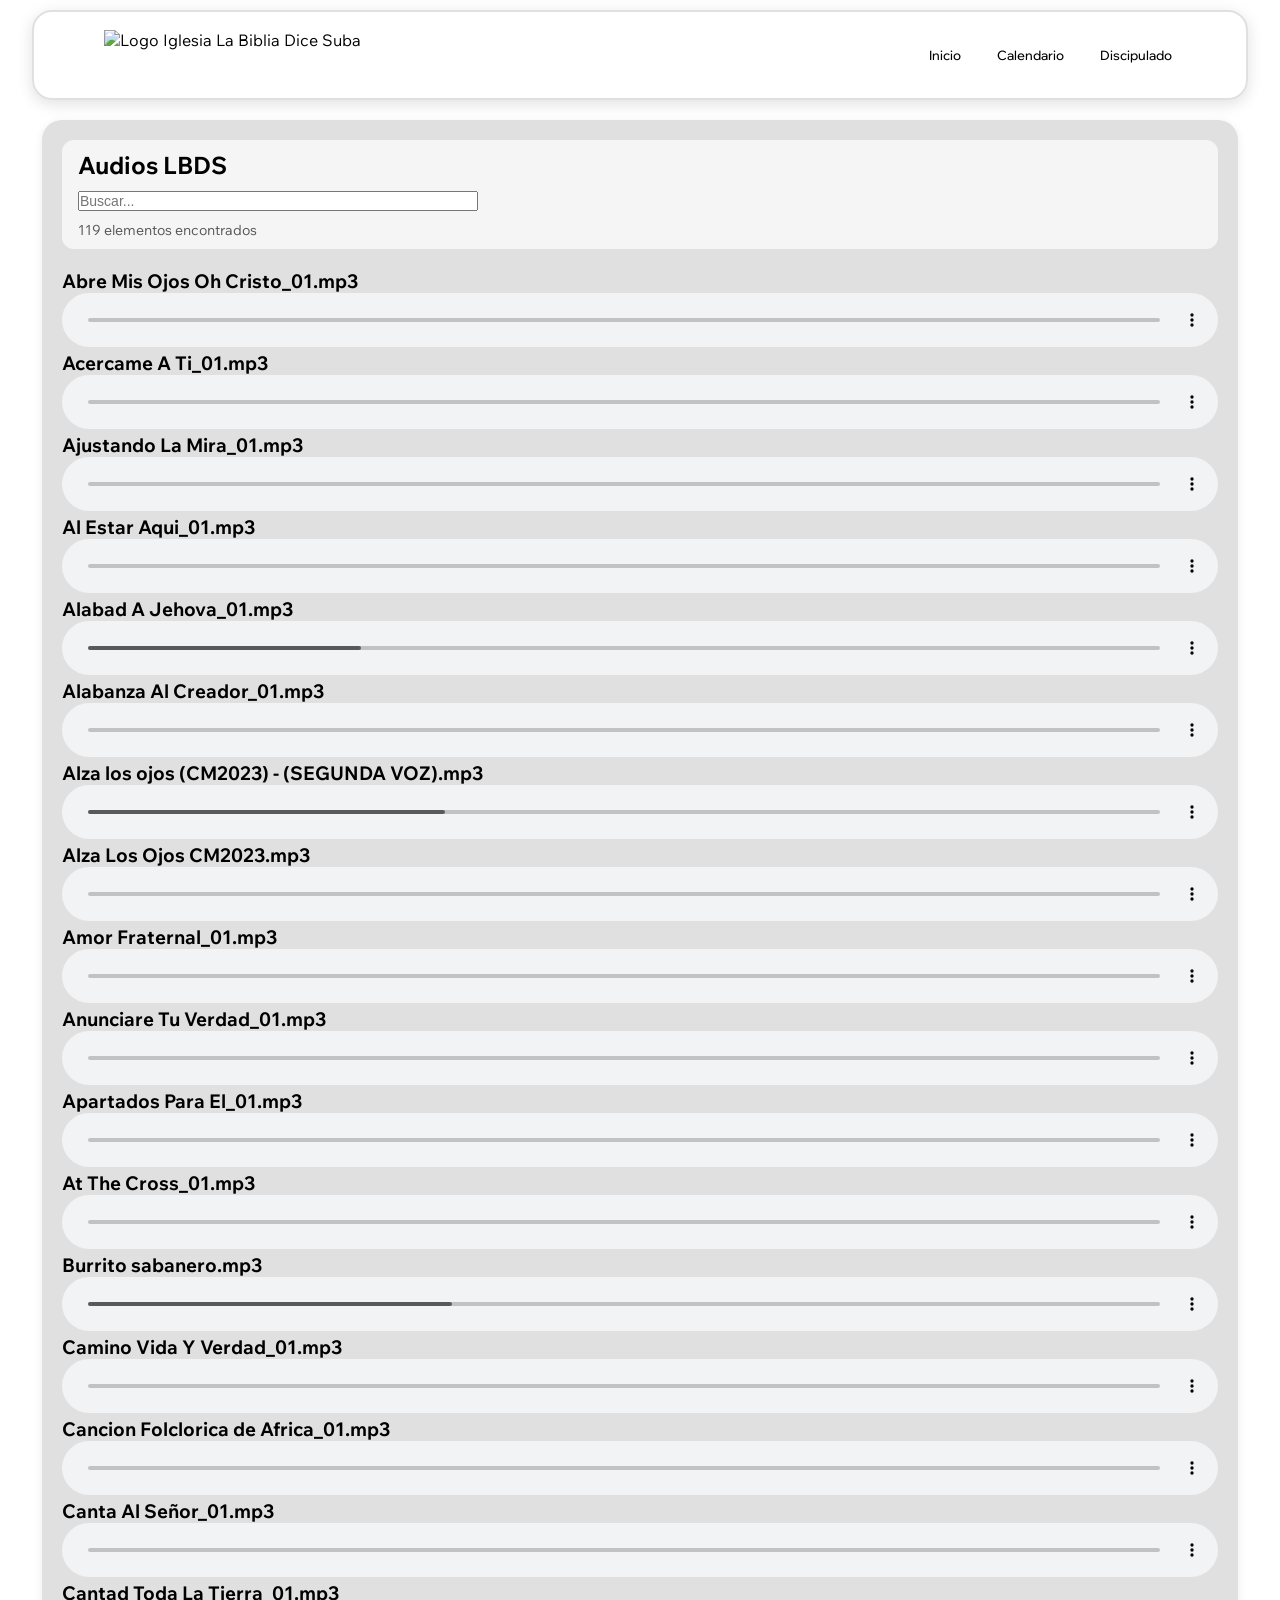
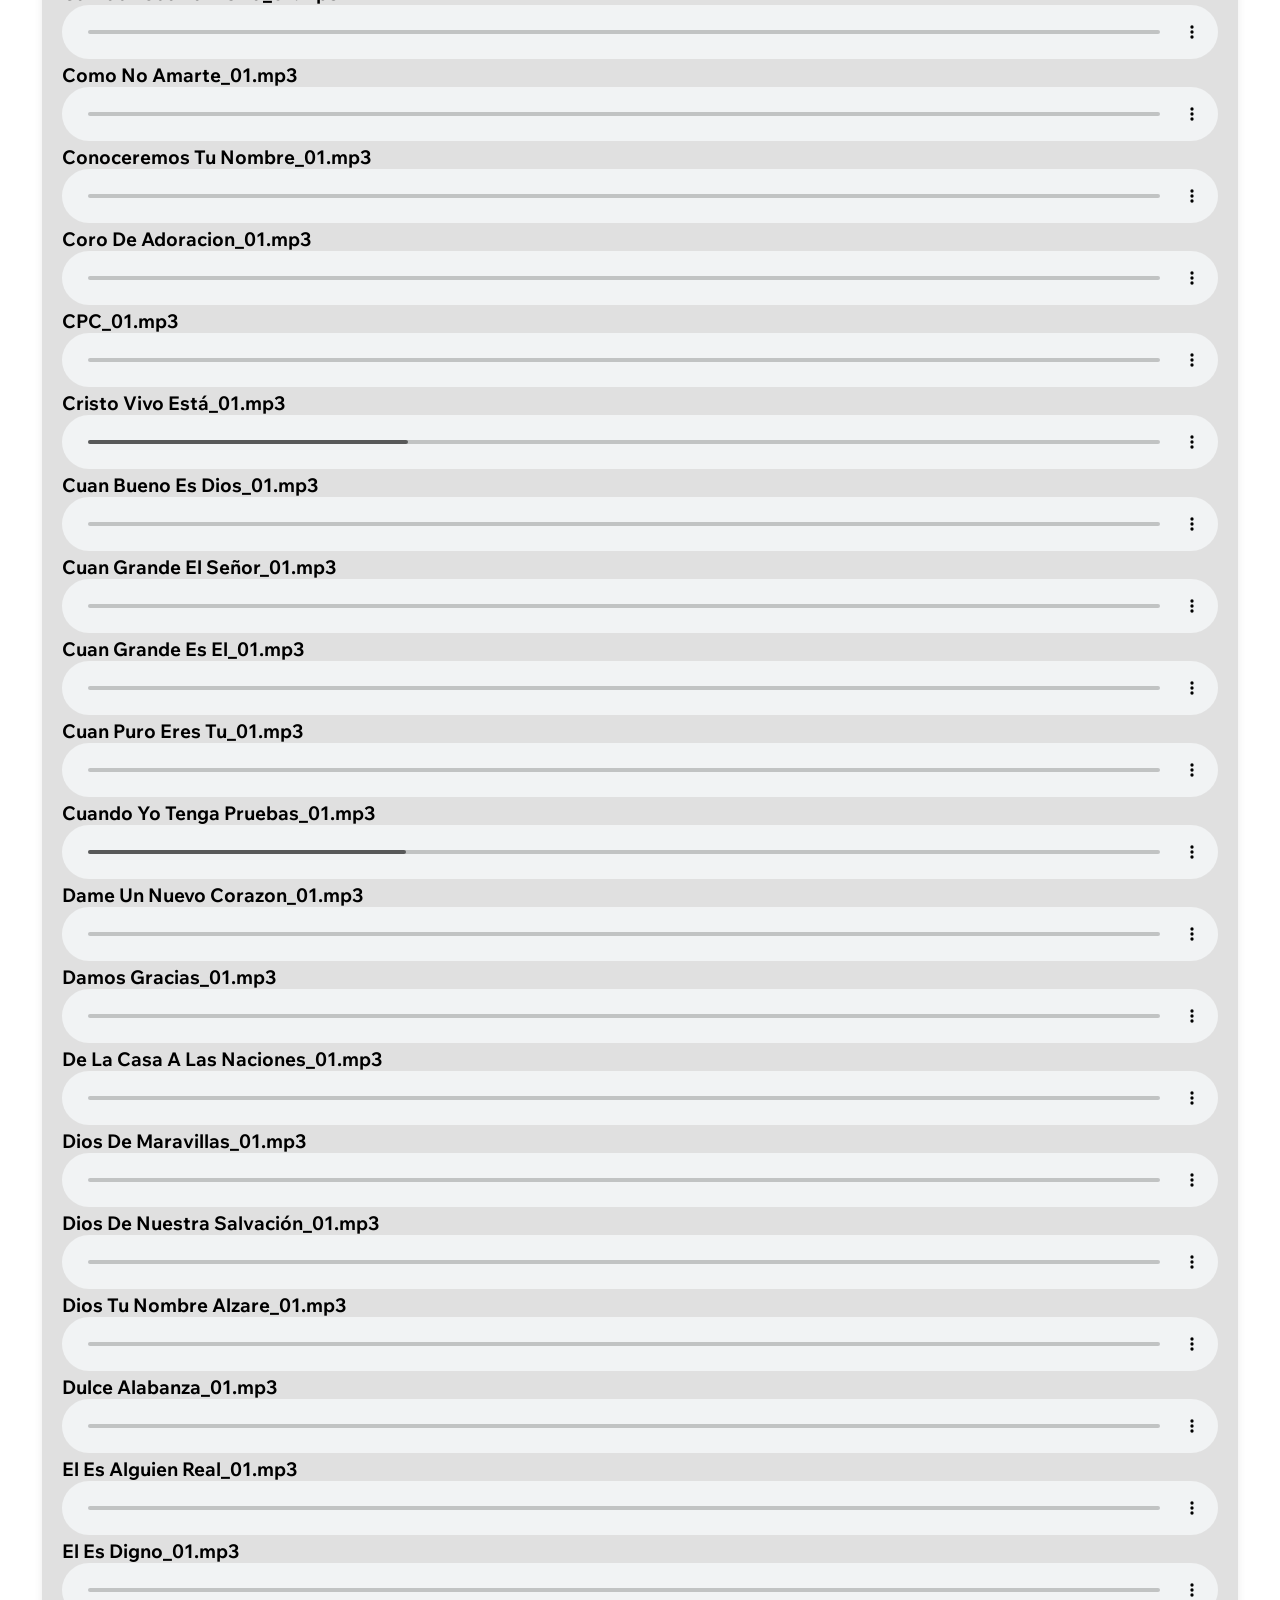
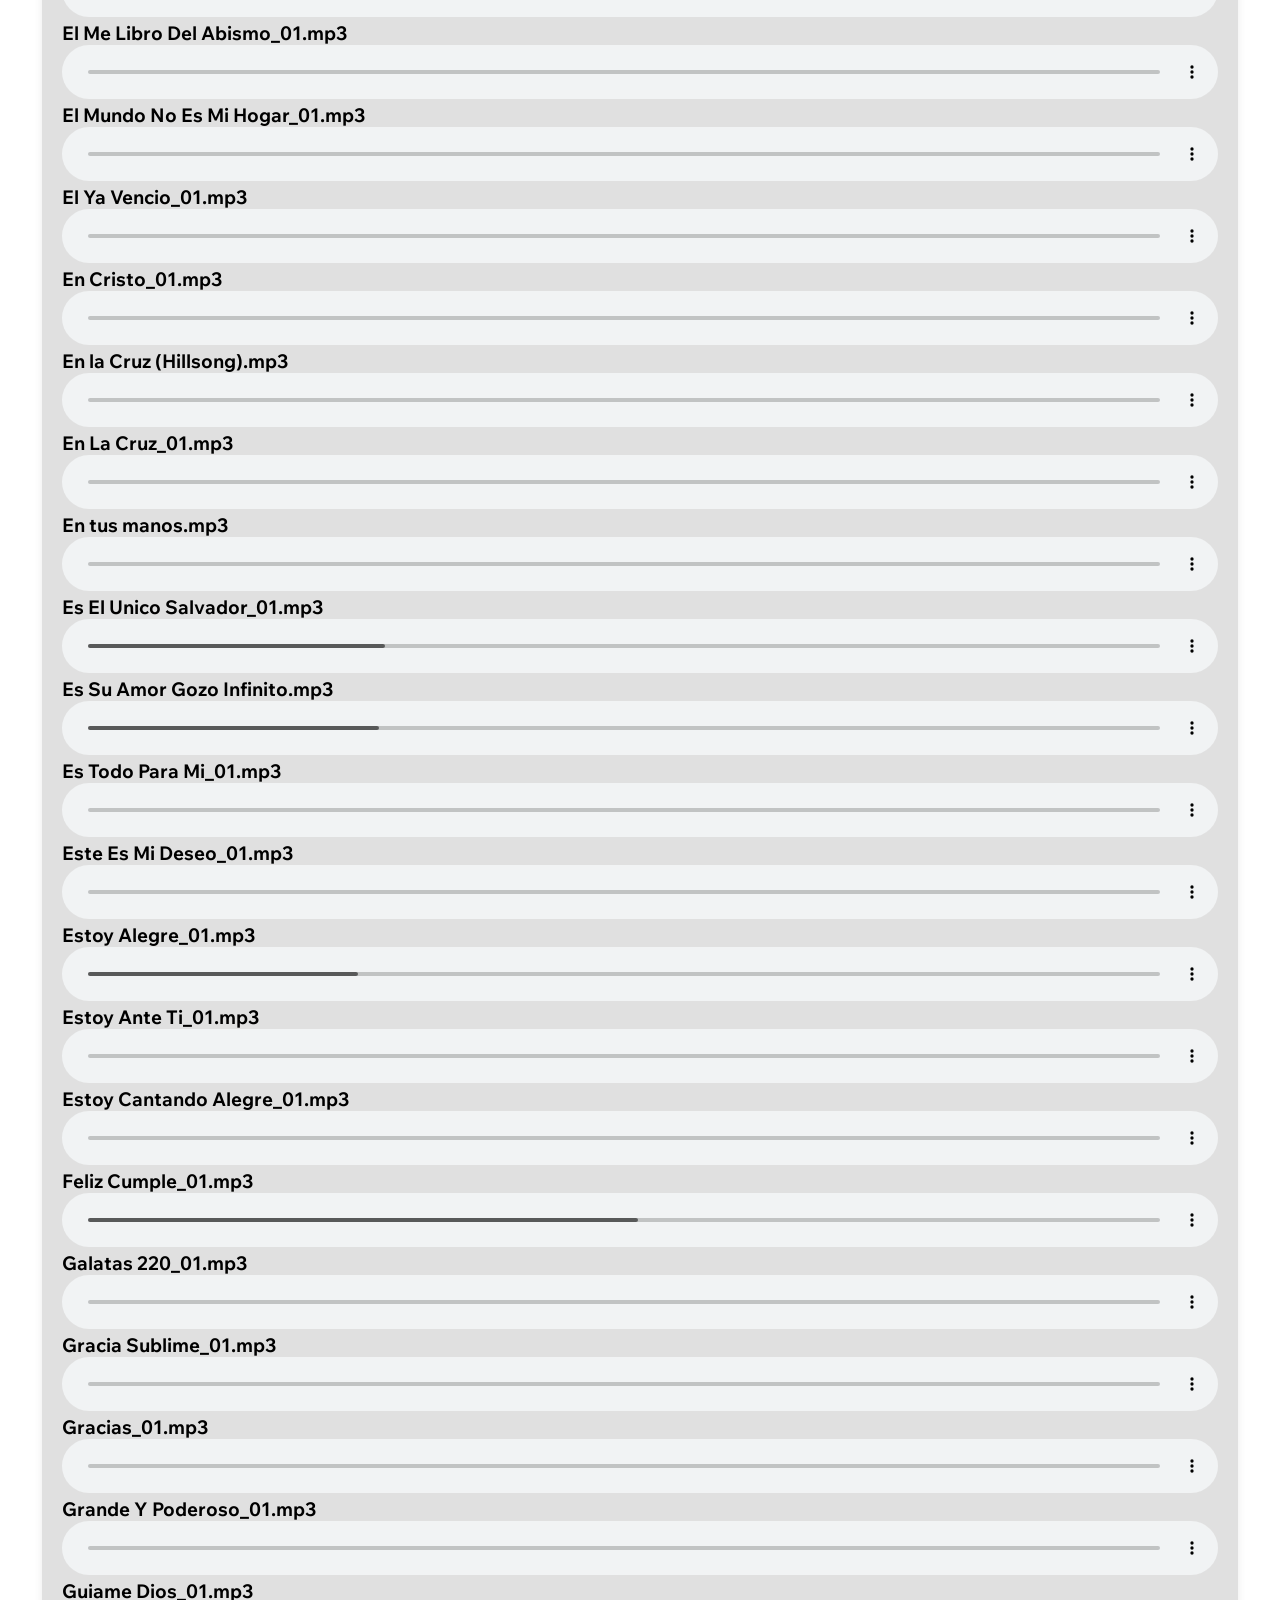
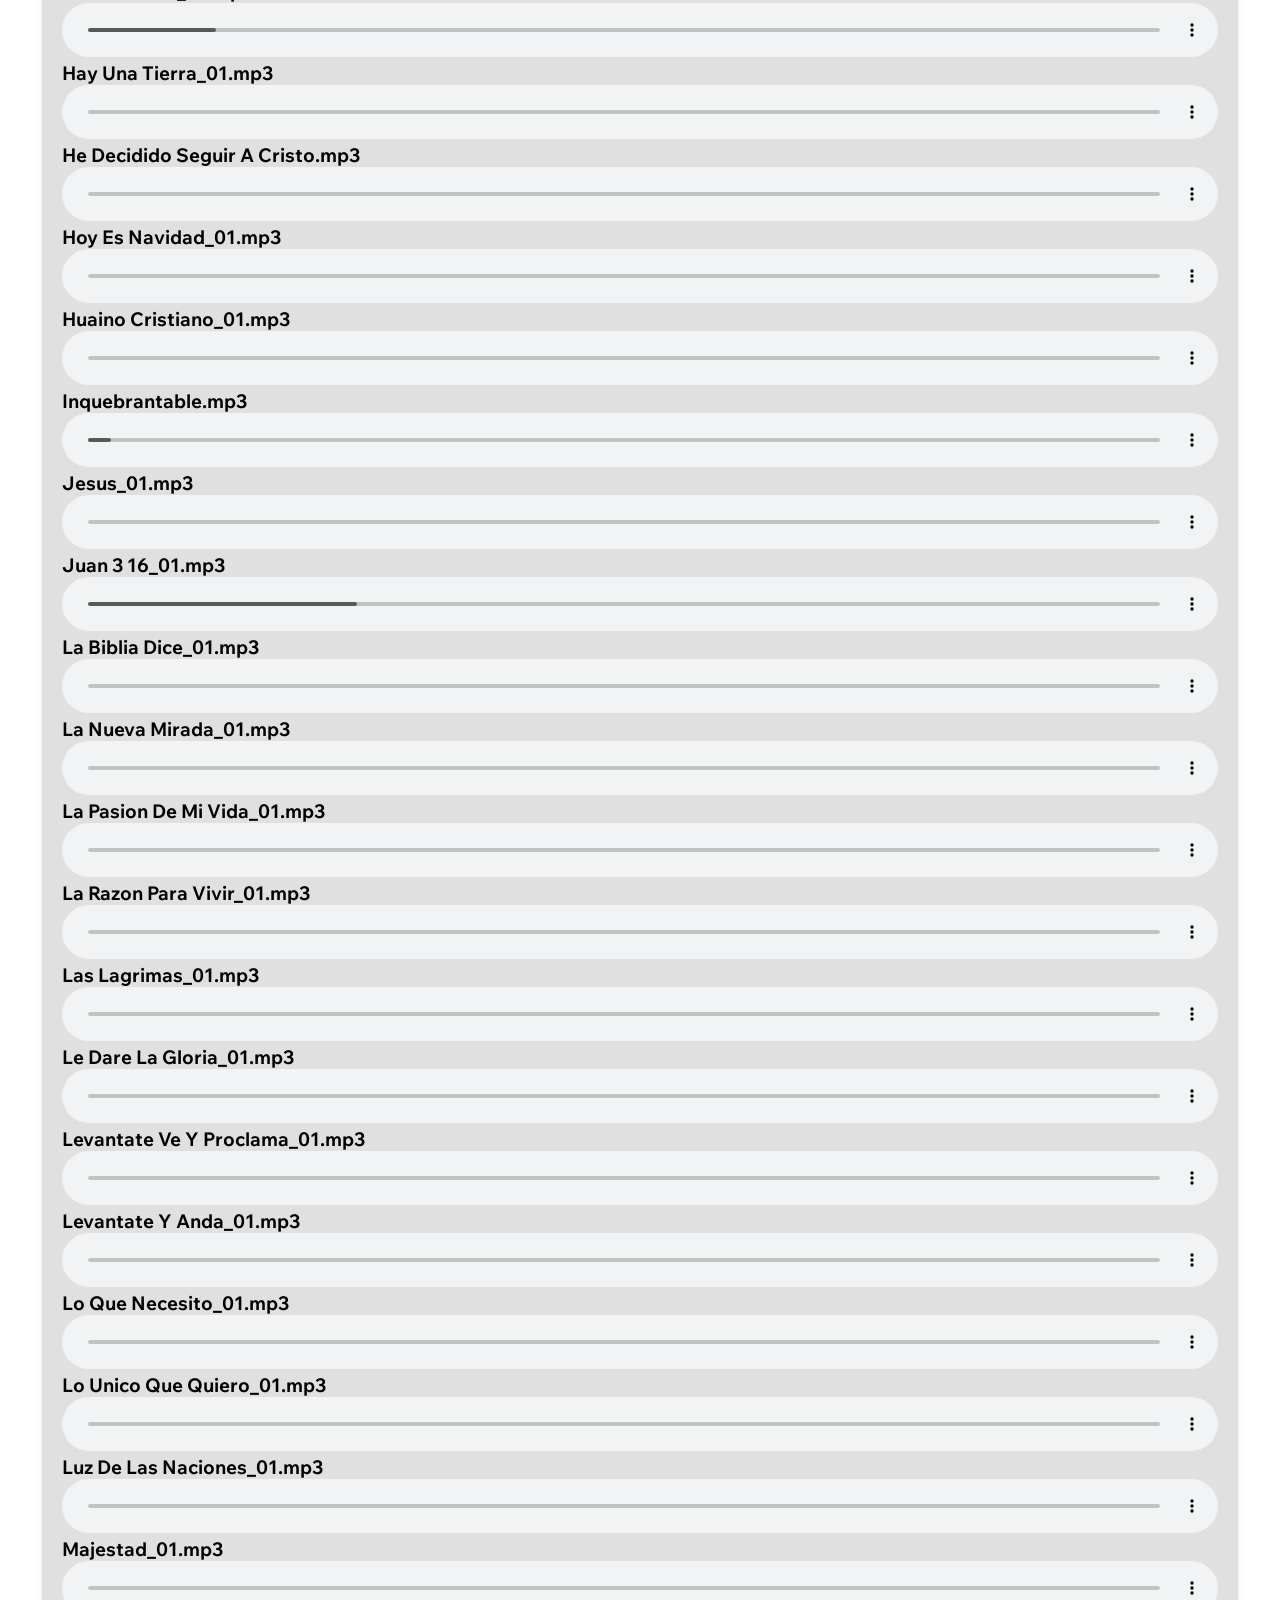
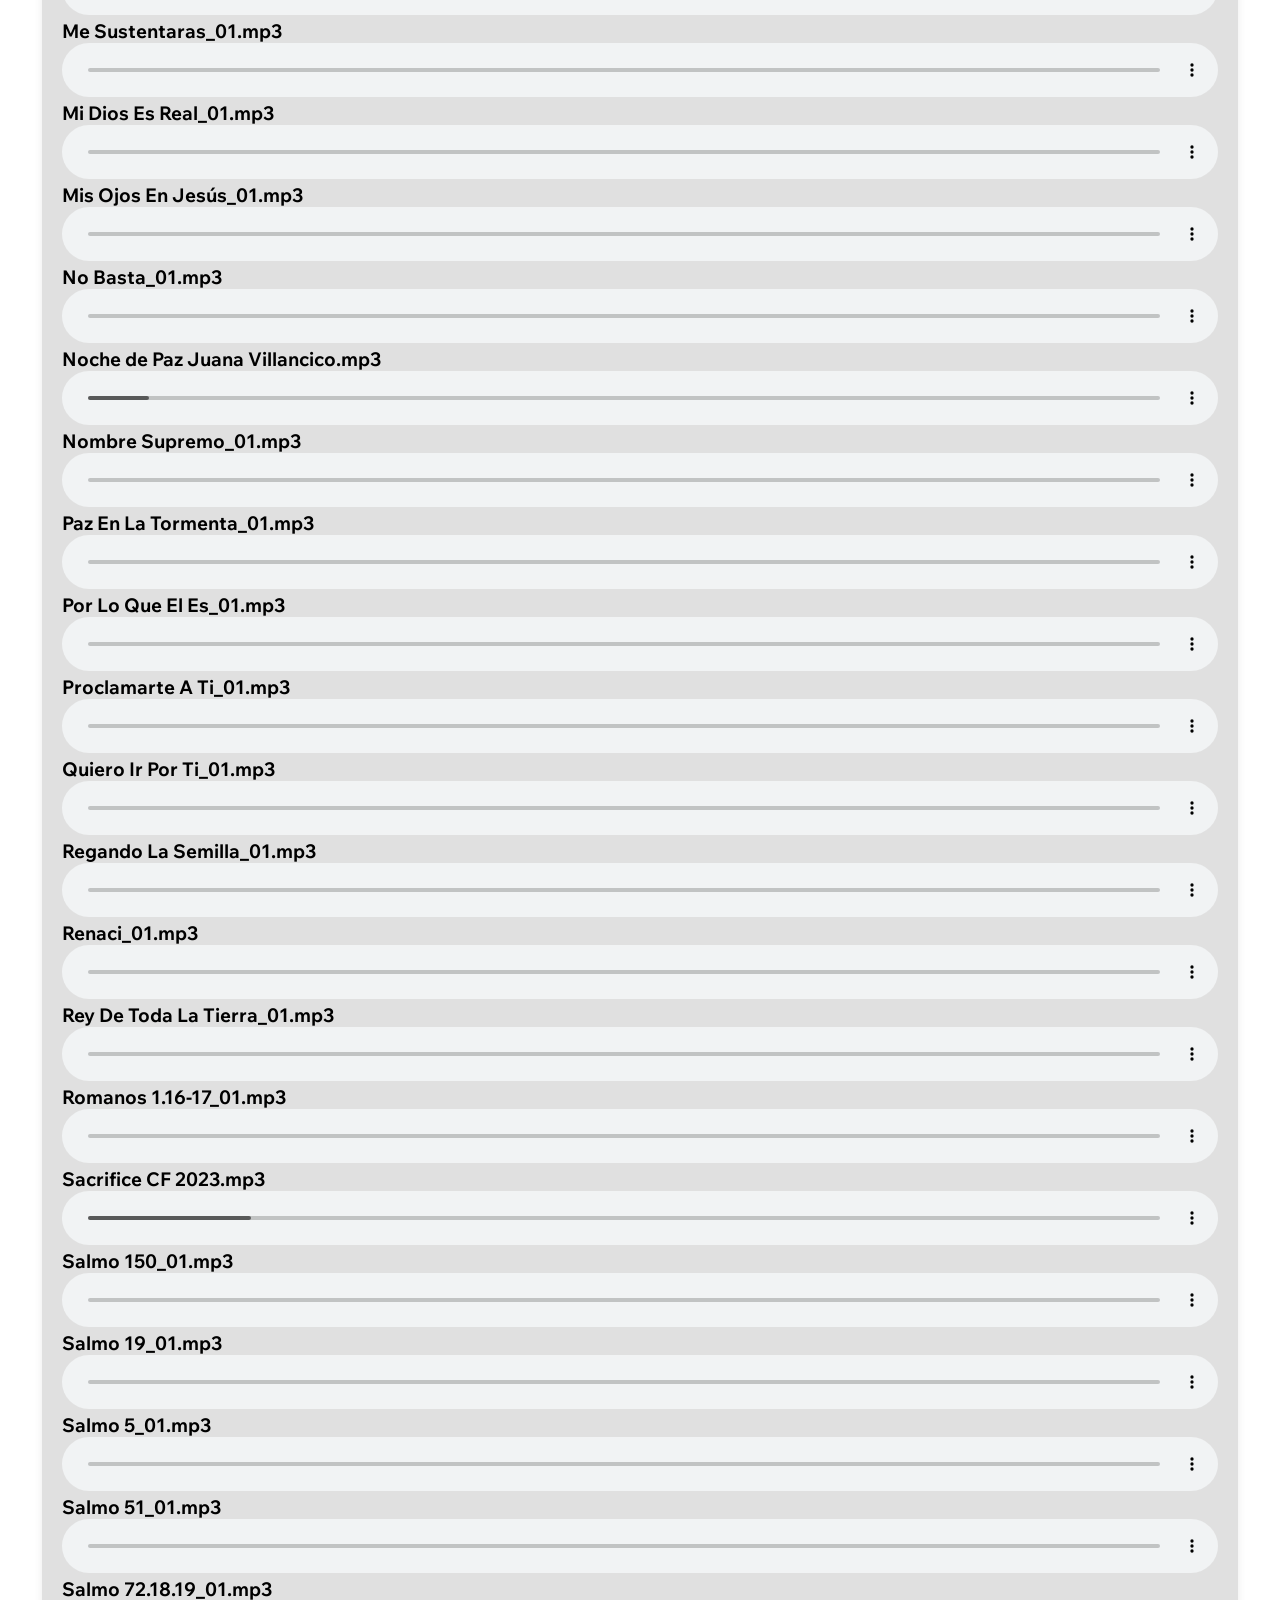
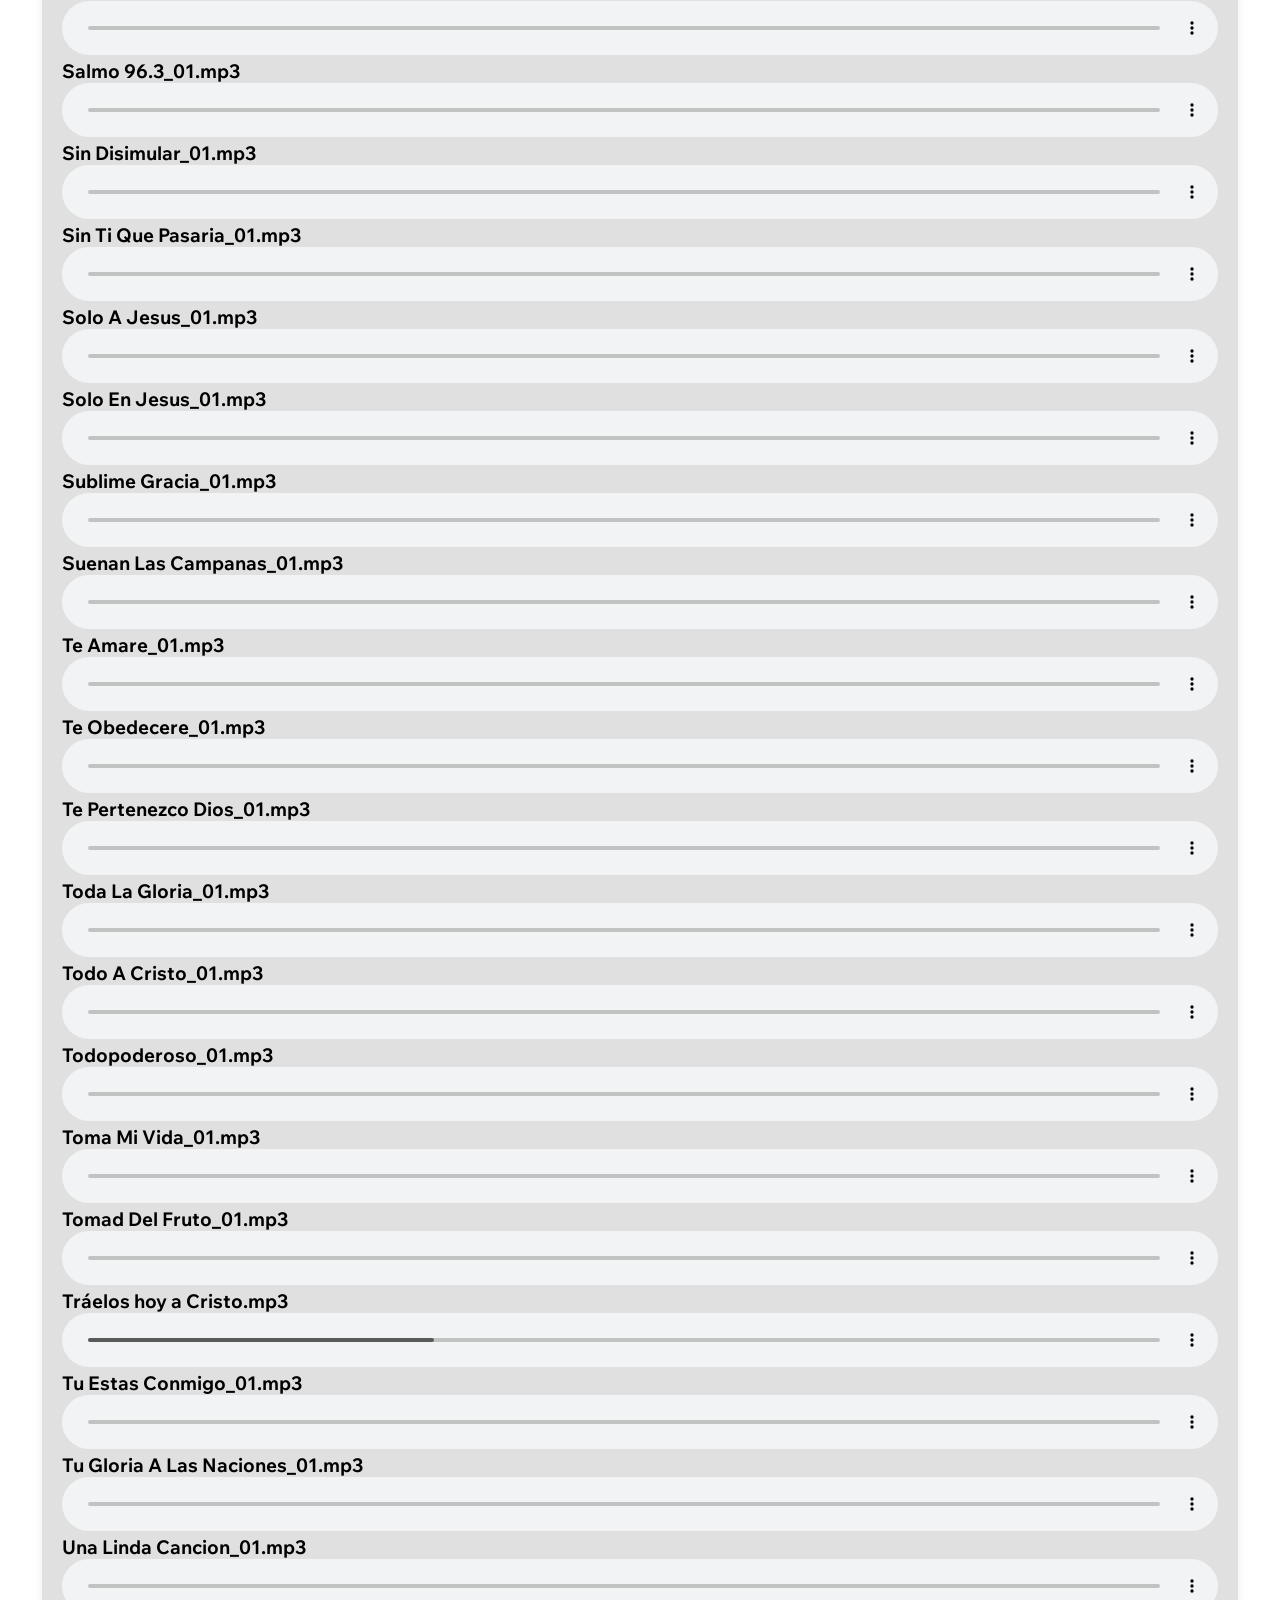
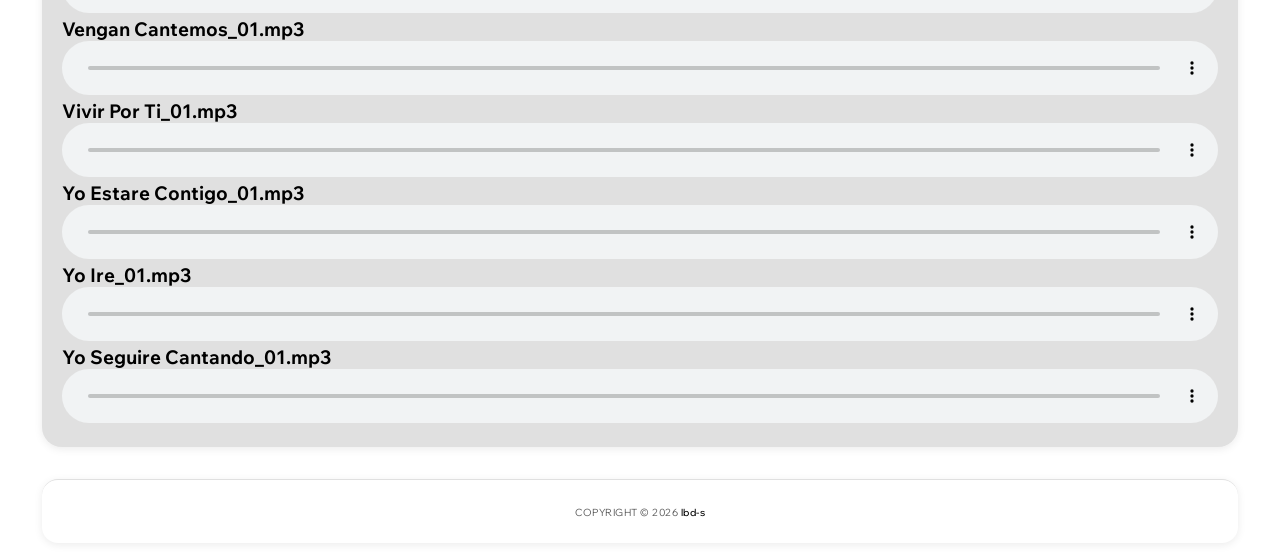
==== commit 64819d89: "Footers, html de audios, corario y presentaciones" ====
--- a/audios.html
+++ b/audios.html
@@ -46,7 +46,6 @@
     <main class="audios-page">
       <section class="audios-search">
         <h1 id="media-title">Recursos de audio</h1>
-        <p id="media-subtitle">Busca y ordena tu contenido.</p>
 
         <section
           id="media-preview"
@@ -61,13 +60,6 @@
             placeholder="Buscar..."
             aria-label="Buscar recurso"
           />
-          <button
-            id="sort-btn"
-            type="button"
-            aria-label="Ordenar alfabéticamente"
-          >
-            Ordenar A → Z
-          </button>
         </div>
         <p id="audio-count">0 elementos encontrados</p>
       </section>
@@ -81,4 +73,10 @@
 
     <script src="./script.js"></script>
   </body>
+  <footer>
+    <small
+      >COPYRIGHT © 2026
+      <a href="https://lbdsdevpage.github.io/LBD-WEB-PAGE/">lbd-s</a></small
+    >
+  </footer>
 </html>
--- a/style.css
+++ b/style.css
@@ -1,7 +1,6 @@
 /* ============================================
-   ILBD — styles.css
+   ILBD — styles.css (MEJORADO)
    ============================================ */
-
 /* ── RESET & BASE ── */
 *,
 *::before,
@@ -10,20 +9,25 @@
   margin: 0;
   padding: 0;
 }
-
 :root {
   --black: #000000;
   --white: #ffffff;
   --gray-light: #f5f5f5;
   --gray-mid: #e0e0e0;
+  --gray-dark: #d0d0d0;
   --gray-text: #555555;
+  --gold: #f9dc5caa;
+  --gold-light: #fef4d4;
+  --accent: #efb710;
   --font-h: "Wix Madefor Display", sans-serif;
   --font-b: "Wix Madefor Text", sans-serif;
-}
-
+  --shadow-sm: 0 2px 8px rgba(0, 0, 0, 0.08);
+  --shadow-md: 0 4px 16px rgba(0, 0, 0, 0.12);
+  --shadow-lg: 0 8px 24px rgba(0, 0, 0, 0.15);
+  --shadow-gl: 0 1px 20px 0px #efb7105a;
+}
 html {
   scroll-behavior: smooth;
-  /* calcular anchura restando el padding global del body (10px por lado) */
   width: calc(100% - 20px);
   max-width: 1216px;
   margin: 0 auto;
@@ -32,47 +36,92 @@
   background: var(--white);
   overflow-x: hidden;
 }
-
-/* Añadido: espacio alrededor del documento para que no quede todo pegado */
 body {
   padding: 10px;
+  padding-top: 120px;
 }
 
 a {
   text-decoration: none;
   color: inherit;
 }
-
 img {
   display: block;
   max-width: 100%;
 }
 
-/* ── NAVBAR ── */
+/* ── HEADER & NAV (MEJORADO) ── */
+header {
+  position: fixed;
+  top: 10px;
+  left: 50%;
+  transform: translateX(-50%);
+  width: calc(100% - 20px);
+  max-width: 1216px;
+  z-index: 1000;
+  transition: all 0.3s ease;
+}
+
 nav {
-  position: sticky;
-  top: 0;
-  z-index: 200;
-  background: var(--white);
-  border-bottom: 1px solid var(--gray-mid);
-  height: 60px;
+  background: rgba(255, 255, 255, 0.95);
+  backdrop-filter: blur(10px);
+  -webkit-backdrop-filter: blur(10px);
+  border: 2px solid var(--gray-mid);
+  border-radius: 20px;
+  box-shadow: var(--shadow-md);
+  height: 90px;
   padding: 0 40px;
-  display: flex;
+  display: grid;
+  grid-template-columns: auto 1fr auto;
   align-items: center;
-  justify-content: space-between;
+  gap: 20px;
+  transition: all 0.3s ease;
+}
+
+nav:hover {
+  box-shadow: var(--shadow-gl);
+  border-color: var(--gold);
+  transform: translateY(-2px);
+}
+
+header.scrolled nav {
+  background: rgba(255, 255, 255, 0.98);
+  box-shadow: var(--shadow-md);
+  border-radius: 12px;
 }
 
 .nav-logo {
   height: 50px;
+  margin-left: 30px;
+  transition:
+    transform 0.3s ease,
+    filter 0.3s ease;
+  justify-self: start;
+}
+
+.nav-logo:hover {
+  transform: scale(1.05);
+  filter: brightness(0.9);
+}
+
+nav h1 {
+  font-family: var(--font-h);
+  font-size: 24px;
+  text-align: center;
+  justify-self: center;
+  line-height: 1;
+  transition: opacity 0.3s ease;
+}
+
+nav h1:hover {
+  opacity: 0.7;
 }
 
 .nav-links {
   display: flex;
   align-items: center;
-  gap: 4px;
-  position: absolute;
-  left: 50%;
-  transform: translateX(-50%);
+  gap: 8px;
+  justify-self: end;
 }
 
 .nav-links.open {
@@ -98,21 +147,40 @@
   padding: 8px 14px;
   cursor: pointer;
   white-space: nowrap;
-  transition: opacity 0.15s;
-  padding: 8px 14px;
-  cursor: pointer;
-  white-space: nowrap;
-  transition: opacity 0.15s;
+  position: relative;
+  transition: all 0.3s ease;
+}
+
+.nav-item::after {
+  content: "";
+  position: absolute;
+  bottom: 4px;
+  left: 14px;
+  right: 14px;
+  height: 2px;
+  background: var(--black);
+  transform: scaleX(0);
+  transition: transform 0.3s ease;
 }
 
 .nav-item:hover {
-  opacity: 0.6;
+  opacity: 1;
+  transform: translateY(-2px);
+}
+
+.nav-item:hover::after {
+  transform: scaleX(1);
 }
 
 .nav-item .arr {
   font-size: 9px;
   margin-left: 2px;
   opacity: 0.5;
+  transition: transform 0.3s ease;
+}
+
+.nav-item:hover .arr {
+  transform: translateY(2px);
 }
 
 .nav-lang {
@@ -122,18 +190,28 @@
   cursor: pointer;
 }
 
-/* ── HERO ── */
+/* ── HERO (MEJORADO) ── */
 .hero {
   position: relative;
   width: 100%;
   max-width: 1216px;
-  margin-top: 10px;
+  margin-top: 20px;
   min-height: 460px;
   overflow: hidden;
-  border-radius: 10px;
+  border-radius: 24px;
   display: flex;
   align-items: center;
   justify-content: center;
+  box-shadow: var(--shadow-md);
+  transition:
+    box-shadow 0.3s ease,
+    transform 0.3s ease;
+}
+
+.hero:hover {
+  box-shadow: var(--shadow-gl);
+  border-color: var(--gold);
+  transform: translateY(-4px);
 }
 
 .hero-slide {
@@ -153,11 +231,9 @@
 .slide-1 {
   background-image: url("./images/stile2.jpg");
 }
-
 .slide-2 {
   background-image: url("./images/stile3.jpg");
 }
-
 .slide-3 {
   background-image: url("./images/stile4.jpg");
 }
@@ -166,62 +242,169 @@
   position: absolute;
   top: 50%;
   transform: translateY(-50%);
-  width: 40px;
-  height: 40px;
+  width: 44px;
+  height: 44px;
   border-radius: 50%;
-  background: rgba(255, 255, 255, 0.8);
+  background: rgba(255, 255, 255, 0.9);
+  border: none;
   display: flex;
   align-items: center;
   justify-content: center;
-  font-size: 22px;
+  font-size: 24px;
   cursor: pointer;
   color: var(--black);
-  transition: background 0.2s;
+  transition: all 0.3s ease;
   z-index: 10;
+  box-shadow: var(--shadow-sm);
 }
 
 .hero-arrow:hover {
-  background: var(--gray-light);
+  background: var(--white);
+  box-shadow: var(--shadow-md);
+  transform: translateY(-50%) scale(1.1);
+}
+
+.hero-arrow:active {
+  transform: translateY(-50%) scale(0.95);
 }
 
 .hero-arrow.left {
-  left: 16px;
-}
+  left: 20px;
+}
+
 .hero-arrow.right {
-  right: 16px;
+  right: 20px;
 }
 
 .hero-dots {
   position: absolute;
-  bottom: 14px;
+  bottom: 20px;
   left: 50%;
   transform: translateX(-50%);
   display: flex;
-  gap: 7px;
+  gap: 10px;
+  background: rgba(255, 255, 255, 0.2);
+  backdrop-filter: blur(8px);
+  padding: 8px 12px;
+  border-radius: 20px;
 }
 
 .hero-dot {
-  width: 8px;
-  height: 8px;
+  width: 10px;
+  height: 10px;
   border-radius: 50%;
   background: rgba(255, 255, 255, 0.5);
+  border: none;
   cursor: pointer;
-  transition: background 0.2s;
+  transition: all 0.3s ease;
+}
+
+.hero-dot:hover {
+  background: rgba(255, 255, 255, 0.8);
+  transform: scale(1.2);
 }
 
 .hero-dot.active {
   background: rgba(255, 255, 255, 0.95);
-}
-
-/* ── VISIÓN Y MISIÓN ── */
+  width: 24px;
+  border-radius: 10px;
+}
+
+/* ── CONTENEDOR ── */
+#canciones {
+  display: flex;
+  flex-direction: row;
+  justify-content: center;
+  align-items: stretch;
+  gap: 10px;
+  margin-top: 32px;
+}
+
+/* ── CARD ── */
+.canciones {
+  display: flex;
+  flex-direction: column;
+  flex: 1 1 0;
+  min-width: 0;
+  max-width: 200px;
+  cursor: pointer;
+  text-decoration: none;
+  color: inherit;
+}
+
+/* ── IMAGEN ── */
+.canciones img {
+  width: 100%;
+  aspect-ratio: 1 / 1;
+  object-fit: cover;
+  border-radius: 12px 12px 0 0;
+  box-shadow: var(--shadow-sm);
+  display: block;
+  transition: all 0.3s ease;
+}
+
+.canciones:hover img {
+  box-shadow: var(--shadow-md);
+  transform: translateY(-2px);
+  filter: brightness(0.92);
+}
+
+/* ── BOTÓN ── */
+.canciones-btn {
+  font-family: var(--font-h);
+  font-size: 14px;
+  font-weight: 600;
+  width: 100%;
+  padding: 18px 12px;
+  background: var(--black);
+  color: var(--white);
+  border: none;
+  border-radius: 0 0 12px 12px;
+  cursor: pointer;
+  transition: all 0.3s ease;
+  box-shadow: var(--shadow-sm);
+  text-align: center;
+  display: block;
+  line-height: 1.2;
+  pointer-events: none;
+}
+
+.canciones:hover .canciones-btn {
+  background: var(--accent);
+  color: var(--black);
+  box-shadow: var(--shadow-md);
+  transform: translateY(-2px);
+}
+
+.canciones:active img,
+.canciones:active .canciones-btn {
+  transform: translateY(0);
+}
+
+/* ── VISIÓN Y MISIÓN (MEJORADO) ── */
 .vm {
   display: grid;
   grid-template-columns: 1fr 1fr;
   background: var(--white);
+  margin-top: 32px;
+  border-radius: 20px;
+  overflow: hidden;
+  box-shadow: var(--shadow-sm);
+  border: 1px solid var(--gray-mid);
+  transition: box-shadow 0.3s ease;
+}
+
+.vm:hover {
+  box-shadow: var(--shadow-md);
 }
 
 .vm-col {
   padding: 52px 60px;
+  transition: background 0.3s ease;
+}
+
+.vm-col:hover {
+  background: var(--gray-light);
 }
 
 .vm-col:first-child {
@@ -234,93 +417,44 @@
   font-weight: 700;
   color: var(--black);
   margin-bottom: 14px;
+  transition: transform 0.3s ease;
+}
+
+.vm-col:hover .vm-heading {
+  transform: translateX(4px);
 }
 
 .vm-text {
   font-size: 14px;
   line-height: 1.9;
   color: var(--gray-text);
-}
-
-/* ── CANCIONES ── */
-
-#canciones {
-  display: flex;
-  flex-direction: row;
-  align-items: center;
-  justify-content: space-between;
-  background: var(--white);
-  padding: 60px 40px;
-  border-top: 1px solid var(--gray-mid);
-}
-
-section.canciones {
-  background: var(--white);
-  padding: 60px 40px;
-}
-
-/* ── BOTONES ── */
-button.canciones-btn {
-  display: inline-block;
-  background: var(--black);
-  color: var(--white);
-  font-family: var(--font-h);
-  font-size: 13px;
-  font-weight: 600;
-  padding: 12px 32px;
-  border-radius: 10px;
-  cursor: pointer;
-  transition: opacity 0.2s;
-}
-
-.btn-dark {
-  display: inline-block;
-  background: var(--black);
-  color: var(--white);
-  font-family: var(--font-h);
-  font-size: 13px;
-  font-weight: 600;
-  padding: 12px 32px;
-  border-radius: 10px;
-  cursor: pointer;
-  transition: opacity 0.2s;
-}
-
-.btn-dark:hover {
-  opacity: 0.75;
-}
-
-.btn-out {
-  display: inline-block;
-  background: transparent;
+  transition: color 0.3s ease;
+}
+
+.vm-col:hover .vm-text {
   color: var(--black);
-  font-family: var(--font-h);
-  font-size: 13px;
-  font-weight: 600;
-  padding: 11px 28px;
-  border-radius: 7px;
-  border: 1px solid var(--black);
-  cursor: pointer;
-  transition:
-    background 0.2s,
-    color 0.2s;
-  margin: 4px;
-}
-
-.btn-out:hover {
-  background: var(--black);
-  color: var(--white);
-}
-
-/* ── CONTACTO ── */
+}
+
+/* ── CONTACTO (MEJORADO) ── */
 .contacto {
   background: var(--white);
   padding: 60px 40px;
-  border-top: 1px solid var(--gray-mid);
-  display: flex;
-  flex-direction: column;
+  margin-top: 32px;
+  border-radius: 20px;
+  box-shadow: var(--shadow-sm);
+  border: 1px solid var(--gray-mid);
+  display: flex;
+  flex-direction: row;
   align-items: center;
   justify-content: center;
+  gap: 40px;
+  transition: box-shadow 0.3s ease;
+}
+
+.contacto:hover {
+  box-shadow: var(--shadow-gl);
+  border-color: var(--gold);
+  transform: translateY(-2px);
 }
 
 .contacto-title {
@@ -332,299 +466,248 @@
   color: var(--black);
   margin-bottom: 36px;
   text-align: center;
+  position: relative;
+  display: inline-block;
+}
+
+.contacto-title::after {
+  content: "";
+  position: absolute;
+  bottom: -8px;
+  left: 50%;
+  transform: translateX(-50%);
+  width: 60px;
+  height: 3px;
+  background: var(--black);
+  border-radius: 2px;
 }
 
 .contacto-inner {
-  display: grid;
-  grid-template-columns: 1fr 1fr;
-  gap: 60px;
-  max-width: 860px;
-  margin: 0 auto;
-}
-
-.contacto-info p {
-  font-size: 13px;
-  line-height: 2.2;
-  color: var(--gray-text);
-}
-
-.fr {
-  margin-bottom: 12px;
-}
-
-.fr input,
-.fr textarea {
+  max-width: 400px;
+  margin: 10px;
+  padding: 32px;
+  background: var(--gray-light);
+  border-radius: 16px;
+  transition: all 0.3s ease;
+}
+
+.contacto-inner:hover {
+  background: var(--white);
+  box-shadow: var(--shadow-sm);
+  transform: translateY(-4px);
+}
+
+.contacto-inner p {
+  transition: transform 0.3s ease;
+}
+
+.contacto-inner:hover p {
+  transform: translateX(4px);
+}
+
+.contacto-inner a {
+  position: relative;
+  font-weight: 500;
+}
+
+.contacto-inner a::after {
+  content: "";
+  position: absolute;
+  bottom: -2px;
+  left: 0;
   width: 100%;
-  border: 1px solid var(--gray-mid);
-  background: var(--white);
-  font-family: var(--font-b);
-  font-size: 13px;
-  color: var(--black);
-  padding: 10px 14px;
-  outline: none;
-  border-radius: 0;
-  transition: border-color 0.2s;
-}
-
-.fr input:focus,
-.fr textarea:focus {
-  border-color: #999;
-}
-
-.fr input::placeholder,
-.fr textarea::placeholder {
-  color: #bbb;
-}
-
-.fr textarea {
-  resize: vertical;
-  min-height: 80px;
-}
-
-.btn-send {
+  height: 1px;
   background: var(--black);
-  color: var(--white);
-  font-family: var(--font-h);
-  font-size: 13px;
-  font-weight: 600;
-  padding: 12px 32px;
-  border: none;
-  border-radius: 2px;
-  cursor: pointer;
-  transition: opacity 0.2s;
-}
-
-.btn-send:hover {
-  opacity: 0.75;
-}
-
-.thanks {
-  font-size: 12px;
-  color: var(--gray-text);
-  margin-top: 8px;
-  display: none;
-}
-
-/* ── AUDIOS PAGE ── */
-.audios-page {
-  background: var(--white);
-  padding: 60px 40px;
-  min-height: calc(100vh - 180px);
-}
-
-.audios-search {
-  max-width: 900px;
-  margin: 0 auto 24px;
-  text-align: center;
-}
-
-.audios-search h1 {
-  font-family: var(--font-h);
-  font-size: 24px;
-  font-weight: 800;
-  margin-bottom: 8px;
-}
-
-.audios-search p {
-  color: var(--gray-text);
-  margin-bottom: 16px;
-}
-
-.audios-controls {
-  display: flex;
-  gap: 8px;
-  flex-wrap: wrap;
-  justify-content: center;
-  margin-bottom: 8px;
-}
-
-.audios-controls input[type="search"] {
-  width: 260px;
-  max-width: 100%;
-  border: 1px solid var(--gray-mid);
-  padding: 8px 12px;
-  border-radius: 8px;
-}
-
-.audios-controls button {
-  border: 1px solid var(--black);
-  background: var(--white);
-  color: var(--black);
-  padding: 8px 14px;
-  border-radius: 8px;
-  font-family: var(--font-h);
-  cursor: pointer;
-}
-
-.audio-list {
-  display: grid;
-  gap: 14px;
-  max-width: 1000px;
-  margin: 0 auto;
-}
-
-.audio-item {
-  border: 1px solid var(--gray-mid);
-  padding: 14px;
-  border-radius: 10px;
-  background: #fbfbfb;
-  display: grid;
-  gap: 8px;
-}
-
-.audio-item h3 {
-  margin: 0;
-  font-size: 15px;
-  font-weight: 700;
-}
-
-.audio-item audio {
-  width: 100%;
-}
-
-/* ── AUDIOS PAGE ── */
-@media (max-width: 768px) {
-  .audios-page {
-    padding: 28px 16px;
-  }
-
-  .audios-controls {
-    justify-content: space-between;
-  }
-
-  .audios-controls input[type="search"] {
-    flex: 1;
-  }
-}
-
-/* ── FOOTER ── */
+  transform: scaleX(0);
+  transition: transform 0.3s ease;
+}
+
+.contacto-inner a:hover::after {
+  transform: scaleX(1);
+}
+
+.contacto iframe {
+  border-radius: 20px;
+  box-shadow: var(--shadow-md);
+  transition: all 0.3s ease;
+  border: 2px solid var(--white);
+}
+
+.contacto iframe:hover {
+  box-shadow: var(--shadow-lg);
+  transform: scale(1.02);
+}
+
+/* ── FOOTER (MEJORADO) ── */
 footer {
   background: var(--white);
   border-top: 1px solid var(--gray-mid);
   text-align: center;
-  padding: 18px 40px;
+  padding: 24px 40px;
   font-family: var(--font-h);
   font-size: 12px;
   color: var(--gray-text);
   letter-spacing: 0.5px;
+  margin-top: 32px;
+  border-radius: 16px;
+  box-shadow: var(--shadow-sm);
 }
 
 footer a {
   color: var(--black);
+  position: relative;
+  font-weight: 500;
+  transition: opacity 0.3s ease;
+}
+
+footer a::after {
+  content: "";
+  position: absolute;
+  bottom: -2px;
+  left: 0;
+  width: 100%;
+  height: 1px;
+  background: var(--black);
+  transform: scaleX(0);
+  transition: transform 0.3s ease;
+}
+
+footer a:hover::after {
+  transform: scaleX(1);
 }
 
 .hidden {
   display: none !important;
 }
 
-.media-preview {
-  margin: 20px auto 24px;
-  max-width: 1000px;
-  background: #fff;
-  border: 1px solid var(--gray-mid);
-  padding: 16px;
-  border-radius: 10px;
-}
-
-.media-preview h3 {
-  margin: 0 0 10px;
-}
-
-.media-preview iframe,
-.media-preview video,
-.media-preview audio {
+.audios-page {
+  padding: 20px;
+  background: var(--gray-mid);
+  border-radius: 20px;
+  box-shadow: var(--shadow-sm);
+  display: flex;
+  flex-direction: column;
+  gap: 20px;
+  transition: box-shadow 0.3s ease;
+}
+
+.audios-page h2 {
+  font-family: var(--font-h);
+  font-size: 22px;
+  color: var(--black);
+}
+
+.audios-search {
+  display: flex;
+  flex-direction: column;
+  gap: 10px;
+  background: var(--gray-light);
+  padding: 10px 16px;
+  border-radius: 12px;
+}
+
+.audios-search p,
+.audios-search input {
   width: 100%;
-  max-width: 100%;
-}
-
-.media-preview button {
-  margin-top: 12px;
-}
-
-/* ── NAV TOGGLE (base — oculto por defecto en pantallas grandes) ── */
-.nav-toggle {
-  display: none;
-  background: none;
-  border: none;
-  font-size: 22px;
-  cursor: pointer;
-  color: inherit;
-  padding: 4px 8px;
-  line-height: 1;
+  max-width: 400px;
+  align-items: left;
+  font-size: 14px;
+  color: var(--gray-text);
+}
+
+.audios-page:hover {
+  box-shadow: var(--shadow-gl);
+  border-color: var(--gold);
+  transform: translateY(-2px);
 }
 
 /* ── RESPONSIVE: 768px ── */
 @media (max-width: 768px) {
+  body {
+    padding-top: 90px;
+  }
+
+  header {
+    top: 10px;
+  }
+
   nav {
-    padding: 0 16px;
-    height: auto;
-    min-height: 56px;
-    align-items: center;
-    flex-wrap: wrap;
-  }
-
-  .nav-links {
-    position: absolute;
-    top: 100%; /* Se ancla justo debajo del nav */
-    left: 0;
-    transform: none; /* Cancela el translateX del estado base */
-    width: 100%;
-  }
-
-  /* Toggle visible, links ocultos por defecto */
-  .nav-toggle {
-    display: block;
-  }
-
-  #navButtons {
-    display: none;
+    grid-template-columns: auto 1fr;
+    height: 60px;
+    padding: 0 20px;
+  }
+
+  nav h1 {
+    font-size: 18px;
+    grid-column: 1 / -1;
+    margin-top: 8px;
+  }
+
+  .nav-logo {
+    margin-left: 10px;
+    height: 40px;
+  }
+
+  #canciones {
+    gap: 8px;
+  }
+
+  .canciones-btn {
+    font-size: 12px;
+    padding: 14px 8px;
+  }
+
+  .vm {
+    grid-template-columns: 1fr;
+  }
+
+  .vm-col:first-child {
+    border-right: none;
+    border-bottom: 1px solid var(--gray-mid);
+  }
+
+  .contacto {
     flex-direction: column;
-    width: 100%;
-    gap: 0;
-    border-top: 1px solid var(--gray-mid);
-    margin-top: 8px;
-    background: var(--white);
-    box-shadow: 0 4px 8px rgba(0, 0, 0, 0.08);
-  }
-
-  #navButtons.open {
-    display: flex;
-  }
-
-  .nav-item {
-    width: 100%;
-    padding: 12px 14px;
-  }
-
-  .contacto-inner {
-    grid-template-columns: 1fr;
-  }
-
-  .hero {
-    height: 240px;
-  }
-
-  .contacto {
-    padding: 36px 20px;
   }
 }
 
 /* ── RESPONSIVE: 480px ── */
 @media (max-width: 480px) {
+  body {
+    padding: 5px;
+    padding-top: 85px;
+  }
+
+  header {
+    top: 5px;
+    width: calc(100% - 10px);
+  }
+
   nav {
     height: auto;
     min-height: 56px;
-    padding: 0 12px;
+    padding: 10px 16px;
+    border-radius: 12px;
+    grid-template-columns: 1fr;
+    gap: 8px;
   }
 
   .nav-logo {
-    height: 40px;
-  }
-
-  /* TO DO: Revisar la anchura de la imagen del hero para que se adapte mejor a pantallas pequeñas */
+    height: 35px;
+    justify-self: center;
+    margin-left: 0;
+  }
+
+  nav h1 {
+    font-size: 16px;
+    margin-top: 0;
+  }
+
   .hero {
     min-height: 260px;
     height: auto;
+    margin-top: 12px;
+    border-radius: 16px;
   }
 
   .hero-slide {
@@ -638,209 +721,81 @@
     font-size: 20px;
   }
 
+  .hero-arrow.left {
+    left: 12px;
+  }
+
+  .hero-arrow.right {
+    right: 12px;
+  }
+
   .hero-dots {
-    bottom: 10px;
+    bottom: 12px;
+  }
+
+  #canciones {
+    flex-wrap: wrap;
+    gap: 10px;
+    justify-content: center;
+  }
+
+  .canciones {
+    flex: 0 0 calc(50% - 5px); /* 2 por fila */
+    max-width: calc(50% - 5px);
+  }
+
+  /* la 5ta card queda sola y centrada */
+  .canciones:last-child:nth-child(odd) {
+    flex: 0 0 calc(50% - 5px);
+  }
+
+  .canciones-btn {
+    font-size: 13px;
+    padding: 16px 10px;
   }
 
   .vm-col {
-    padding: 20px 12px;
-  }
-
-  .sec-h2 {
-    font-size: 22px;
-  }
-
-  .sec-h3 {
-    font-size: 16px;
-  }
-
-  .eventos,
-  .acciones,
+    padding: 24px 20px;
+  }
+
   .contacto {
-    padding: 24px 12px;
-  }
-
-  .eventos-grid {
-    gap: 18px;
-  }
-
-  .evento img {
-    height: 200px;
-  }
-
-  .evento-title {
-    font-size: 17px;
-  }
-
-  .evento-meta {
-    font-size: 13px;
-  }
-
-  .evento-btns {
+    padding: 32px 16px;
+  }
+
+  .contacto-inner {
+    padding: 24px;
+  }
+
+  .contacto iframe {
+    width: 100%;
+    height: 280px;
+  }
+
+  footer {
+    padding: 16px 20px;
+    font-size: 11px;
+  }
+}
+
+/* ── RESPONSIVE: 360px (extra pequeño) ── */
+@media (max-width: 360px) {
+  nav h1 {
+    font-size: 14px;
+  }
+
+  #canciones {
     flex-direction: column;
-    gap: 10px;
-  }
-
-  .acciones-grid {
-    grid-template-columns: 1fr;
-    gap: 18px;
-  }
-
-  .accion img {
-    height: 200px;
-  }
-
-  .accion-label {
+    align-items: center;
+  }
+
+  .canciones {
+    flex: none;
+    width: 100%;
+    max-width: 100%;
+  }
+
+  .canciones-btn {
     font-size: 14px;
-    padding-top: 10px;
-  }
-
-  .ofrendas {
-    grid-template-columns: 1fr;
-  }
-
-  .ofrendas-img {
-    min-height: 200px;
-  }
-
-  .ofrendas-content {
-    padding: 20px 16px;
-  }
-
-  .ofrendas-title {
-    font-size: 18px;
-  }
-
-  .ofrendas-verse {
-    font-size: 13px;
-  }
-
-  .ofrendas-btns {
-    flex-direction: column;
-    gap: 10px;
-  }
-
-  .btn-dark,
-  .btn-out,
-  .btn-send {
-    display: block;
-    width: 100%;
-    padding-left: 16px;
-    padding-right: 16px;
-    text-align: center;
-  }
-
-  .canciones-btn {
-    display: inline-flex;
-    align-items: center;
-    gap: 10px;
-    background: rgba(0, 0, 0, 0.75);
-    color: #fff;
-    font-family: var(--font-h);
-    font-size: 15px;
-    font-weight: 700;
-    padding: 12px 16px;
-    border-radius: 10px;
-    border: none;
-    cursor: pointer;
-    text-transform: none;
-    transition:
-      background 0.18s,
-      transform 0.12s;
-  }
-
-  .canciones-btn .label {
-    display: inline-block;
-  }
-
-  .canciones-btn .icon {
-    display: inline-block;
-    margin-left: 6px;
-    font-size: 16px;
-    line-height: 1;
-  }
-
-  .canciones-btn.icon-only {
-    padding: 12px;
-    width: 48px;
-    height: 48px;
-    justify-content: center;
-  }
-
-  .canciones-btn.icon-only .label {
-    display: none;
-  }
-
-  .canciones-btn.icon-only .icon {
-    margin-left: 0;
-    font-size: 20px;
-  }
-
-  .canciones-btn:hover {
-    background: rgba(0, 0, 0, 0.9);
-    transform: translateY(-1px);
-  }
-
-  a > .canciones-btn {
-    position: relative;
-    z-index: 2;
-  }
-
-  .contacto-inner {
-    grid-template-columns: 1fr;
-    gap: 24px;
-    padding: 0 12px;
-  }
-
-  .fr input,
-  .fr textarea {
-    padding: 10px 12px;
-    font-size: 14px;
-  }
-
-  footer {
-    padding: 12px 16px;
-    font-size: 11px;
-  }
-}
-
-/* ── RESPONSIVE: 300px — menú hamburguesa ── */
-@media (max-width: 300px) {
-  nav {
-    flex-direction: column;
-    align-items: flex-start;
-    height: auto;
-    padding: 8px 10px;
-  }
-
-  .nav-toggle {
-    display: block;
-  }
-
-  .nav-links {
-    display: none;
-    flex-direction: column;
-    gap: 0;
-    width: 100%;
-    margin-top: 8px;
-    background: var(--white);
-    border-top: 1px solid var(--gray-mid);
-    padding-top: 6px;
-    box-shadow: 0 4px 8px rgba(0, 0, 0, 0.08);
-  }
-
-  .nav-links.open {
-    display: flex;
-  }
-
-  .nav-item {
-    width: 100%;
-    padding: 10px 4px;
-    font-size: 15px;
-    border-bottom: 1px solid var(--gray-mid);
-  }
-
-  .nav-item:last-child {
-    border-bottom: none;
-  }
-}
+    padding: 18px 16px;
+  }
+}
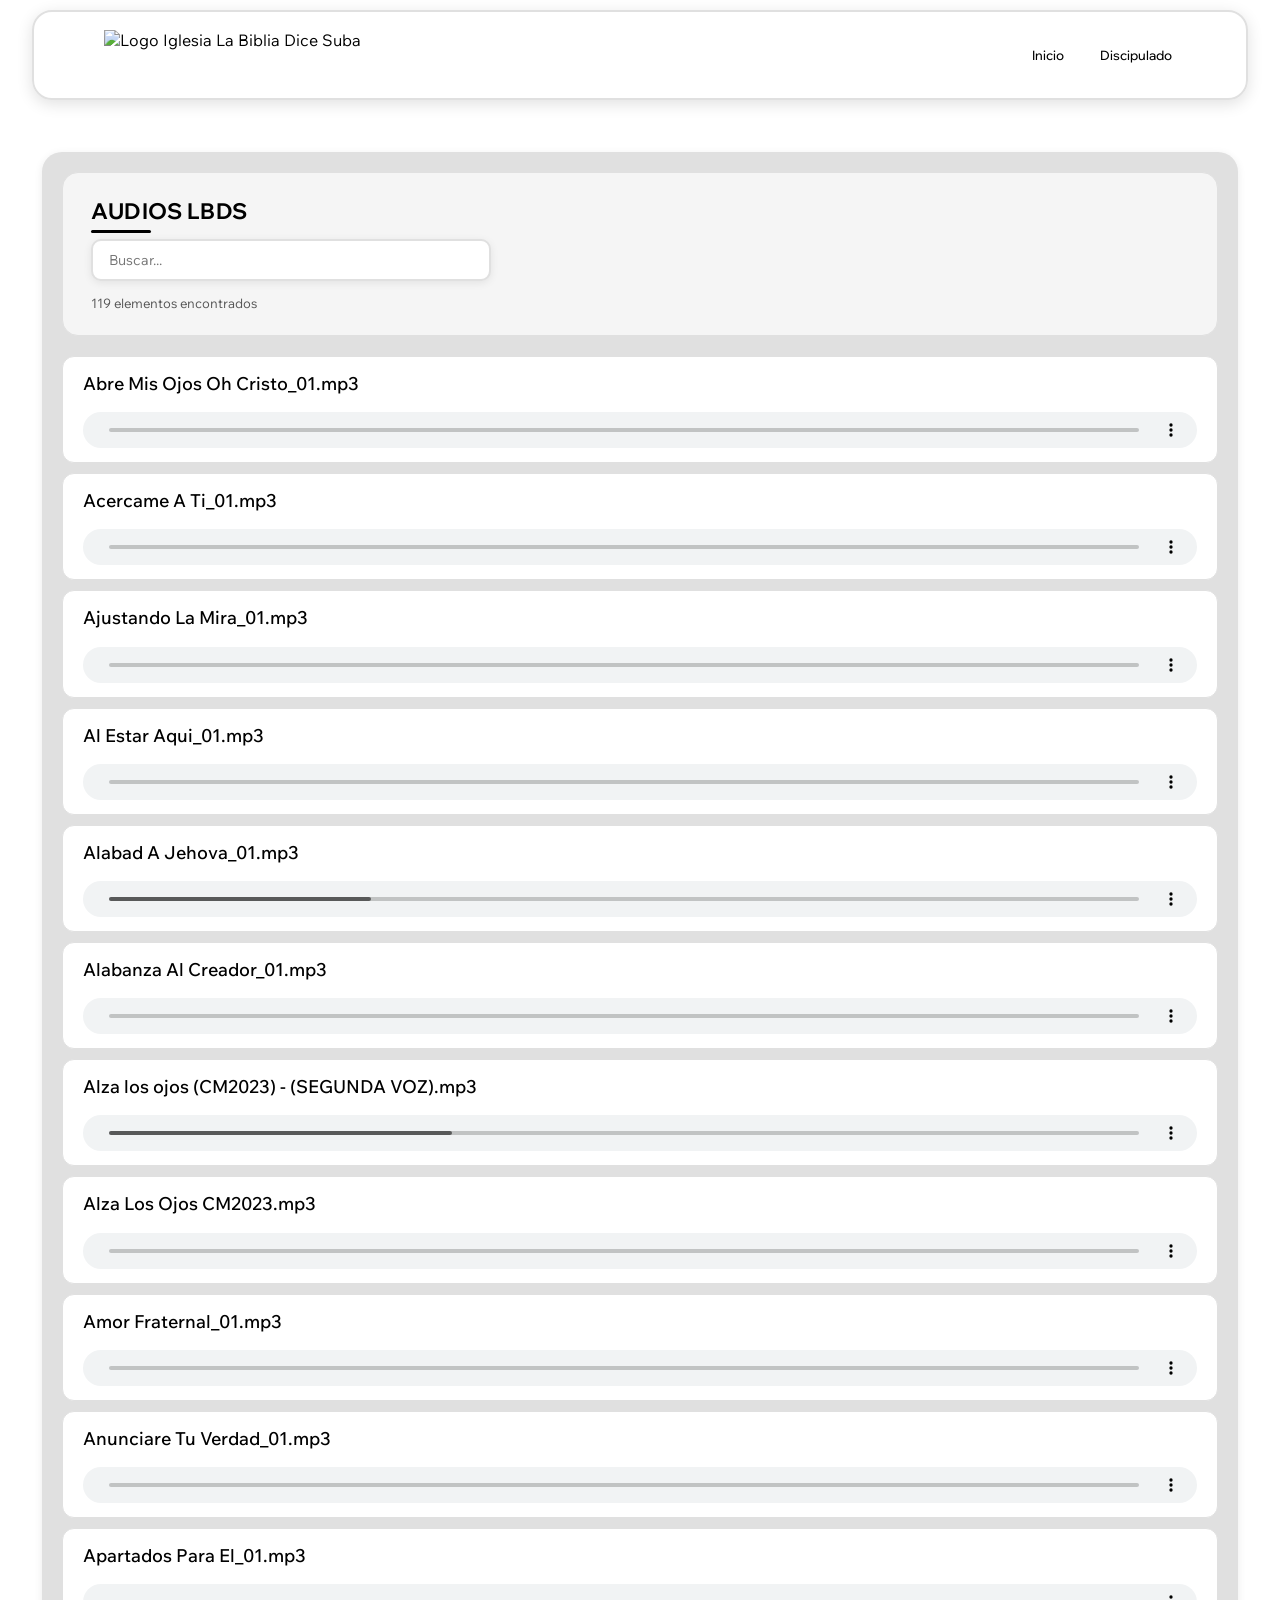
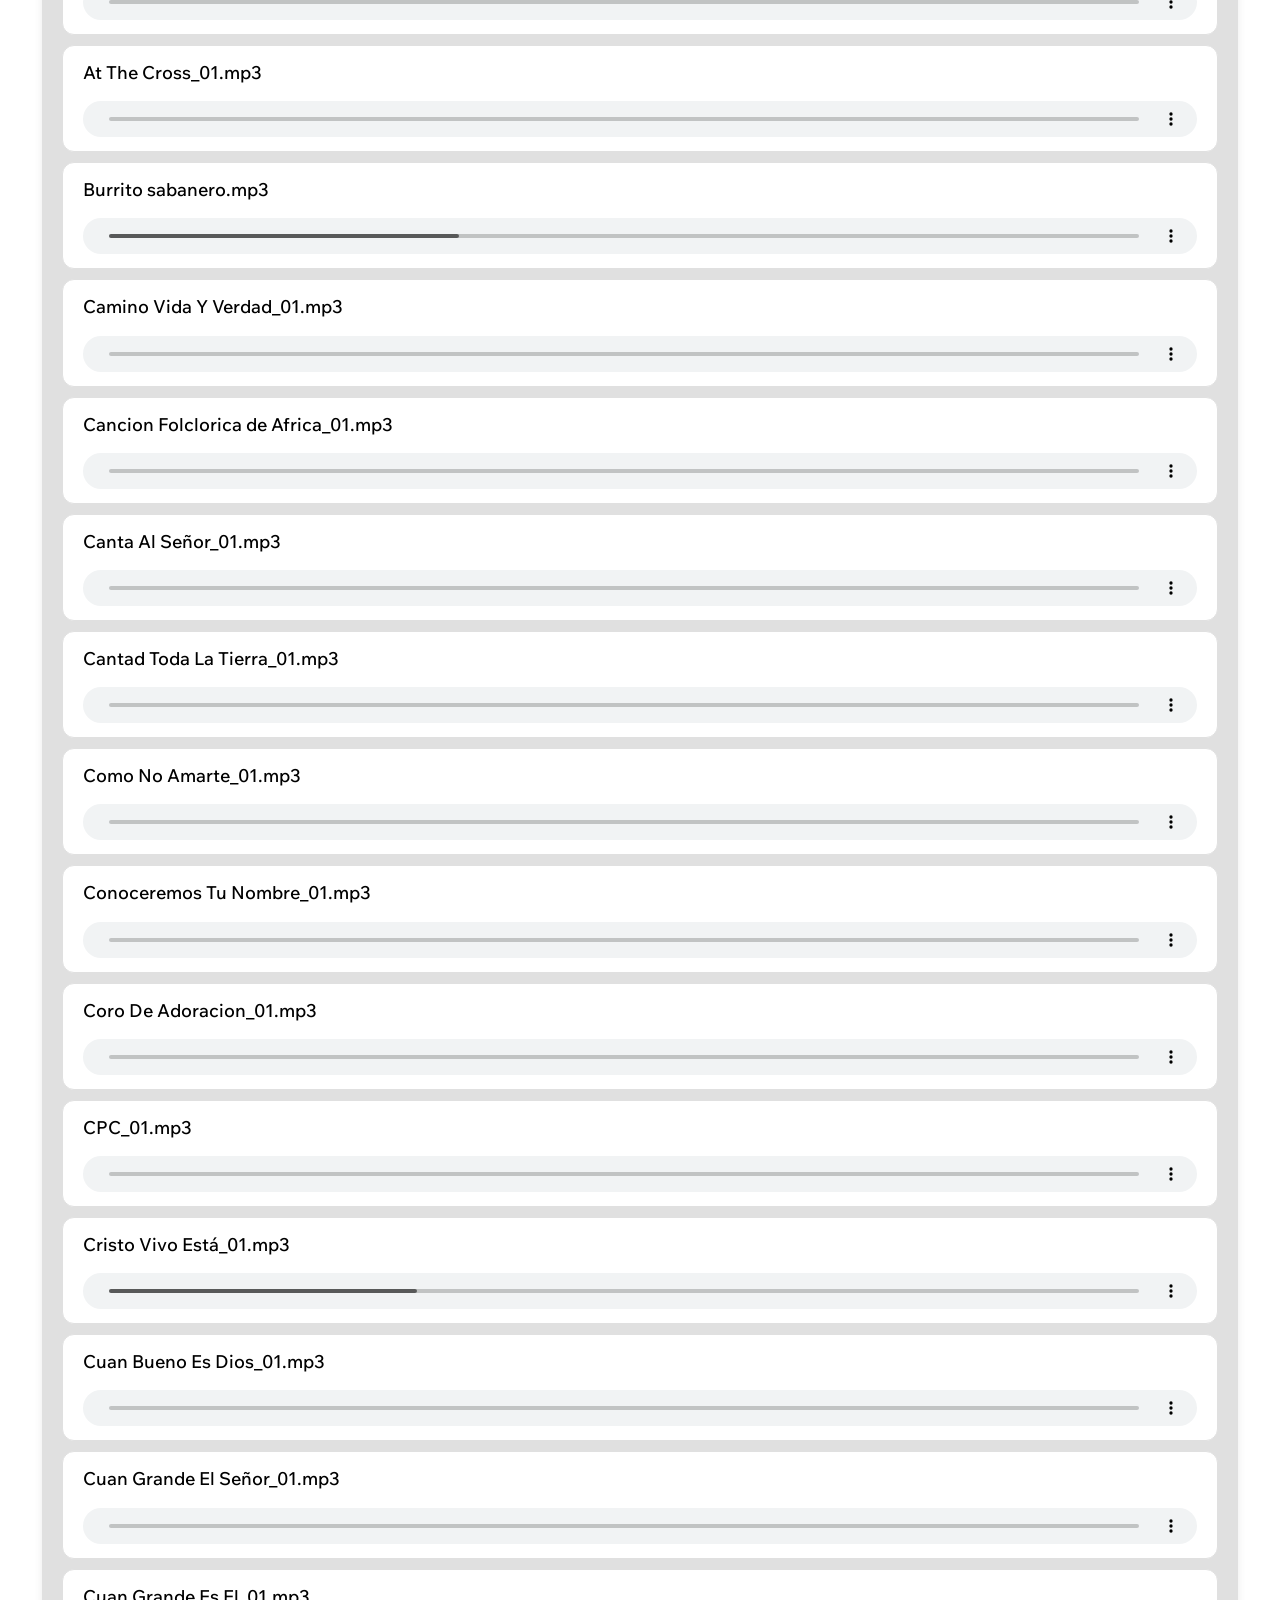
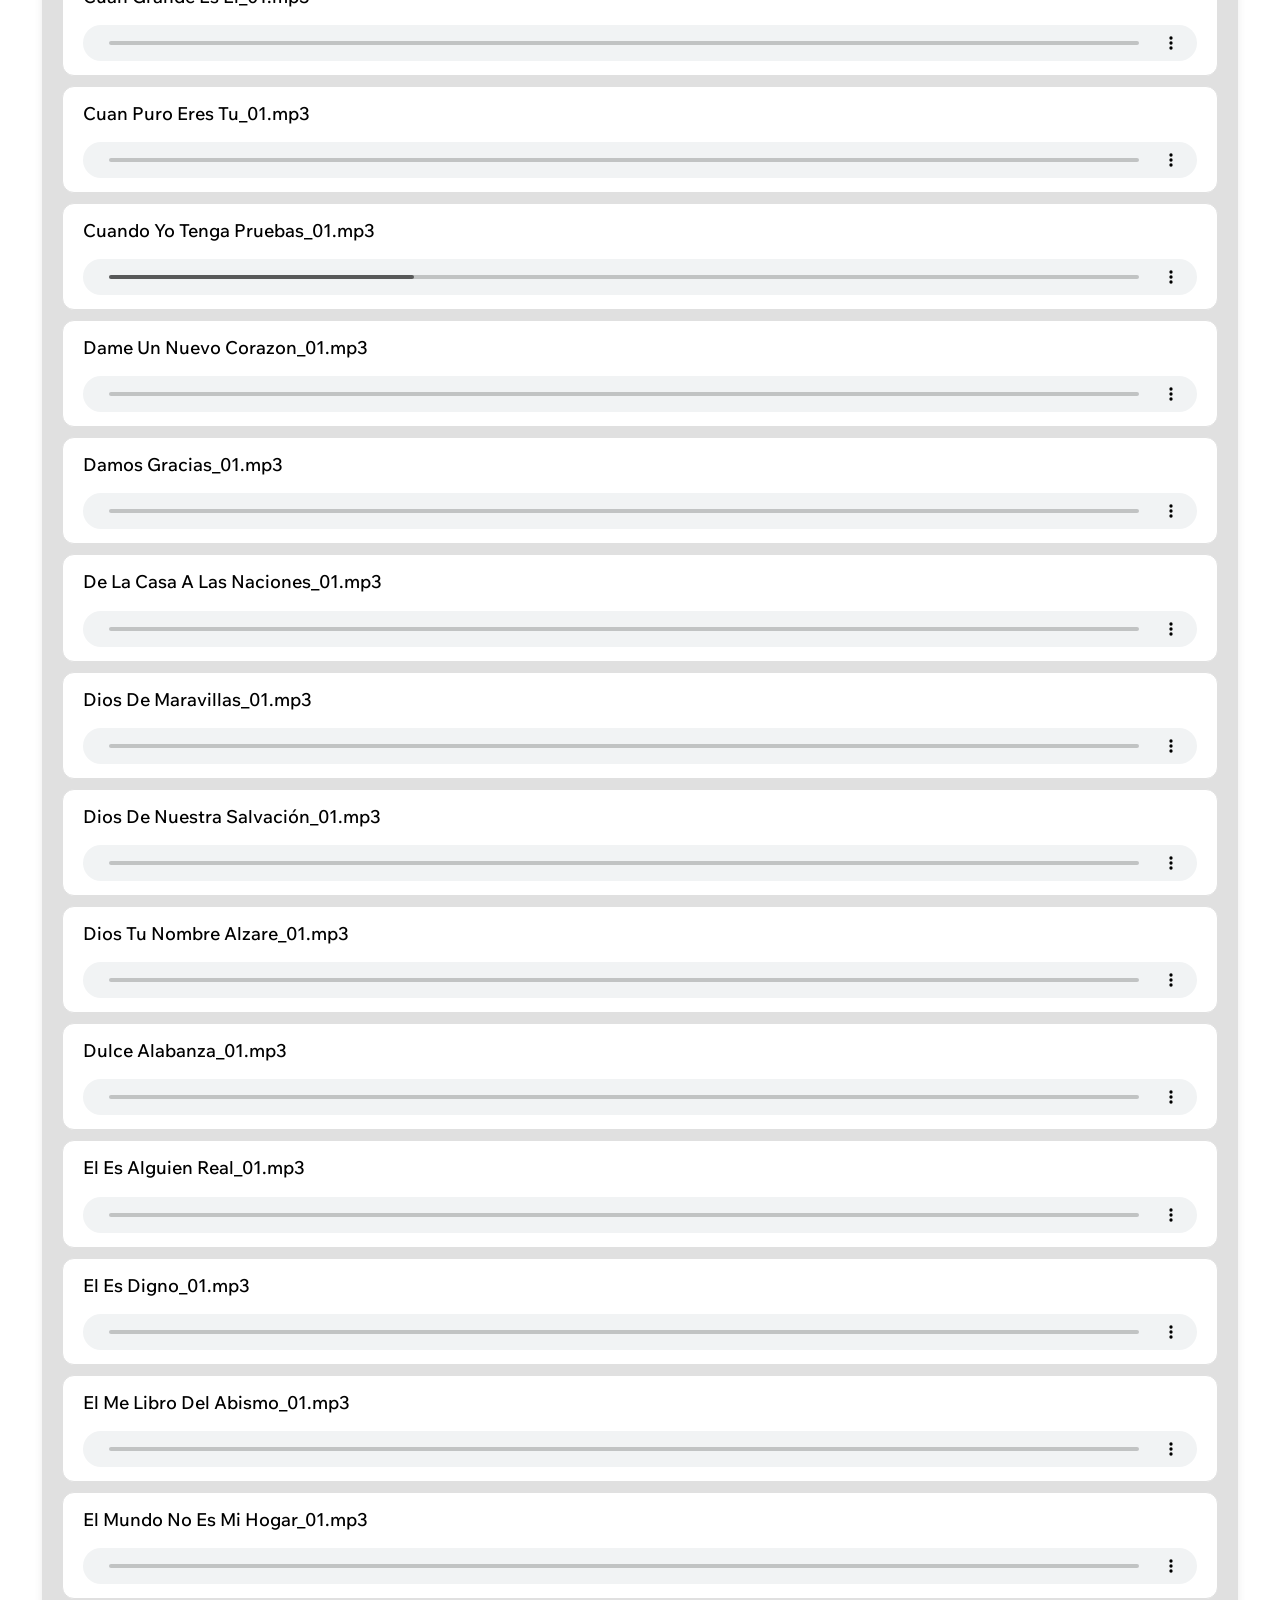
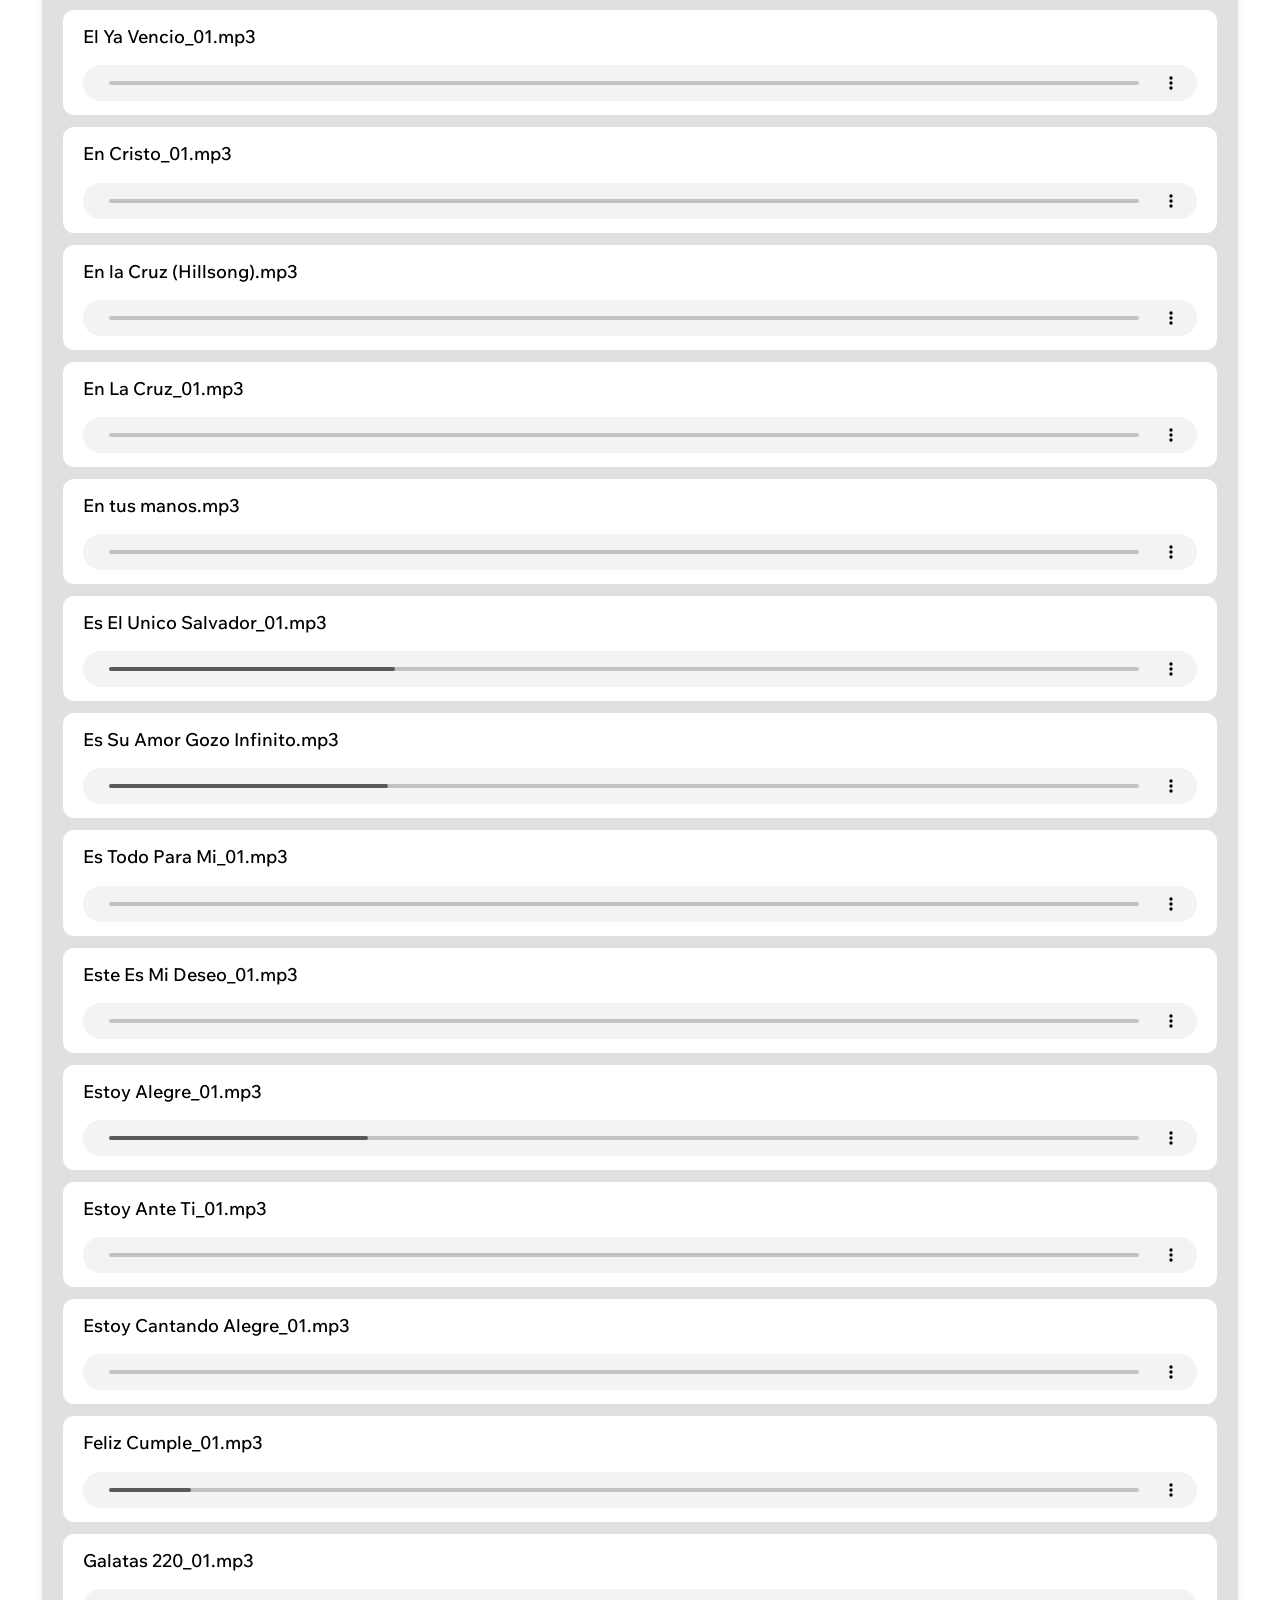
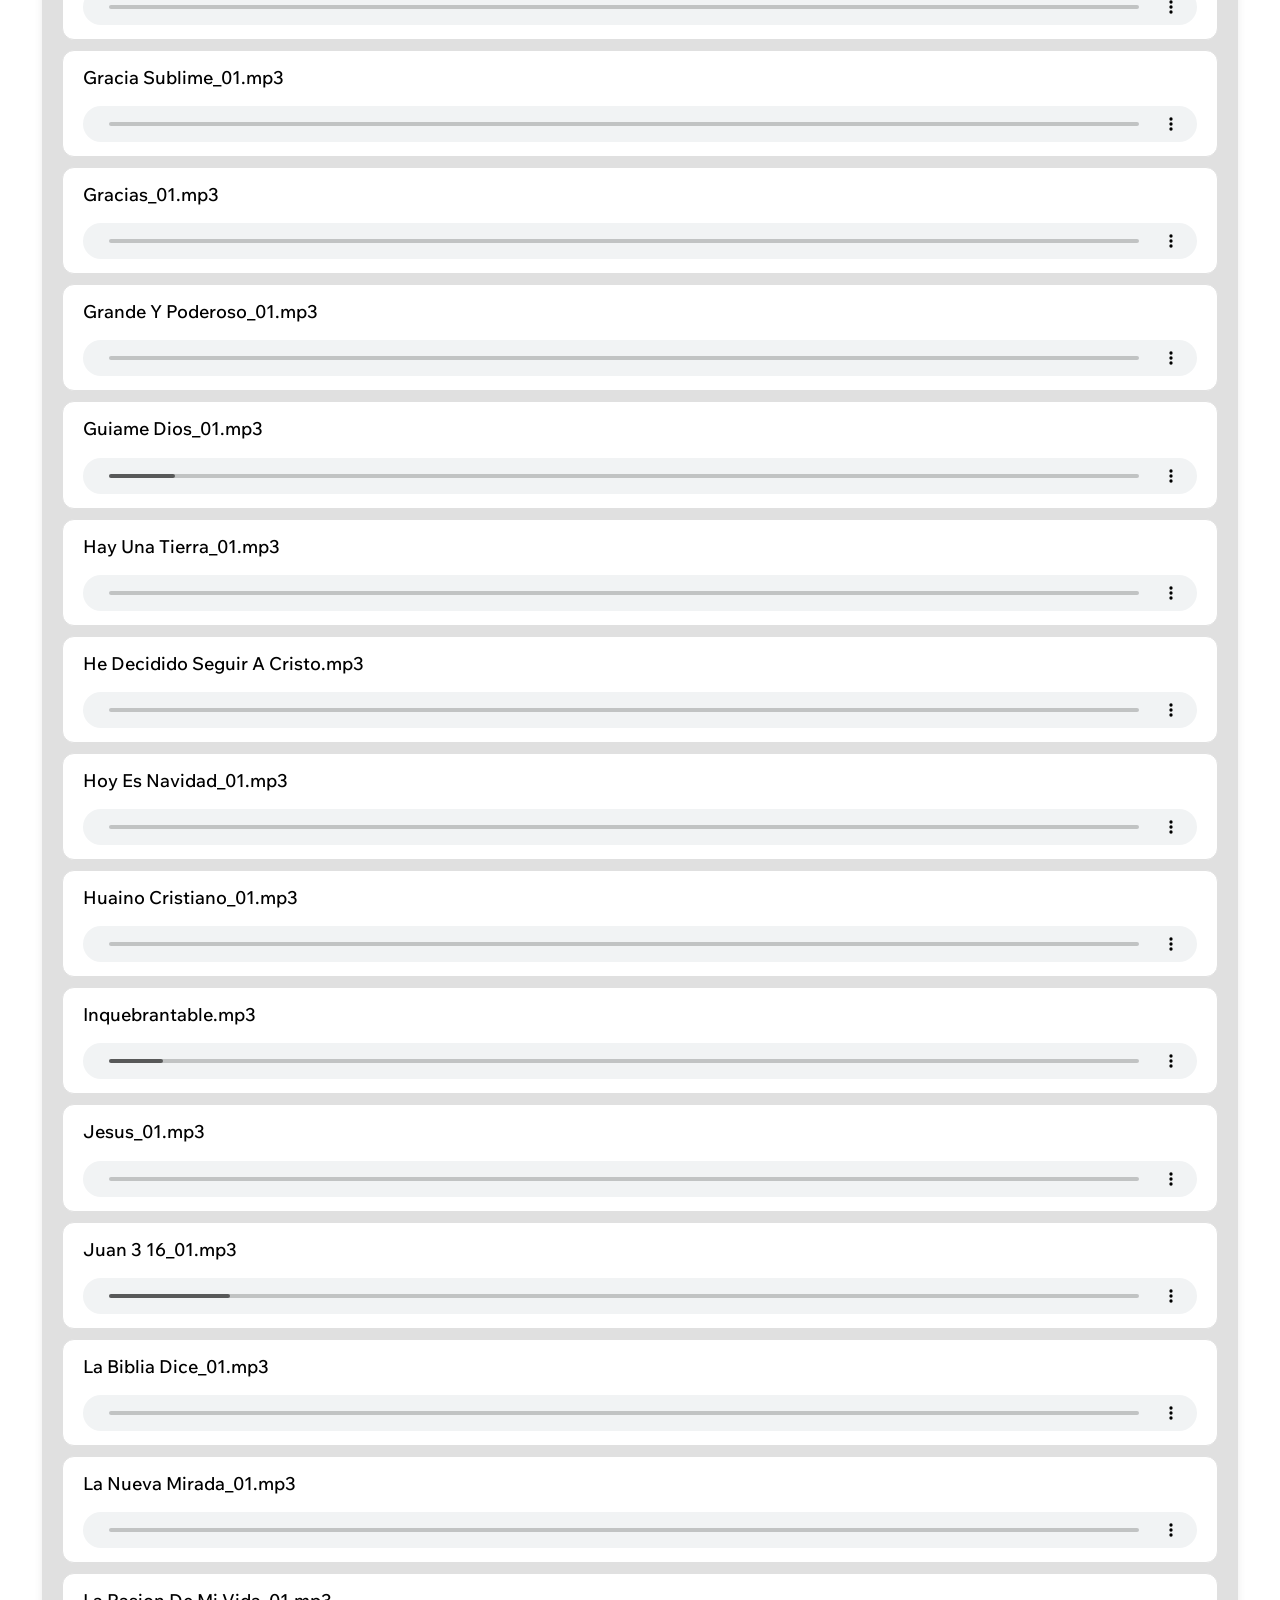
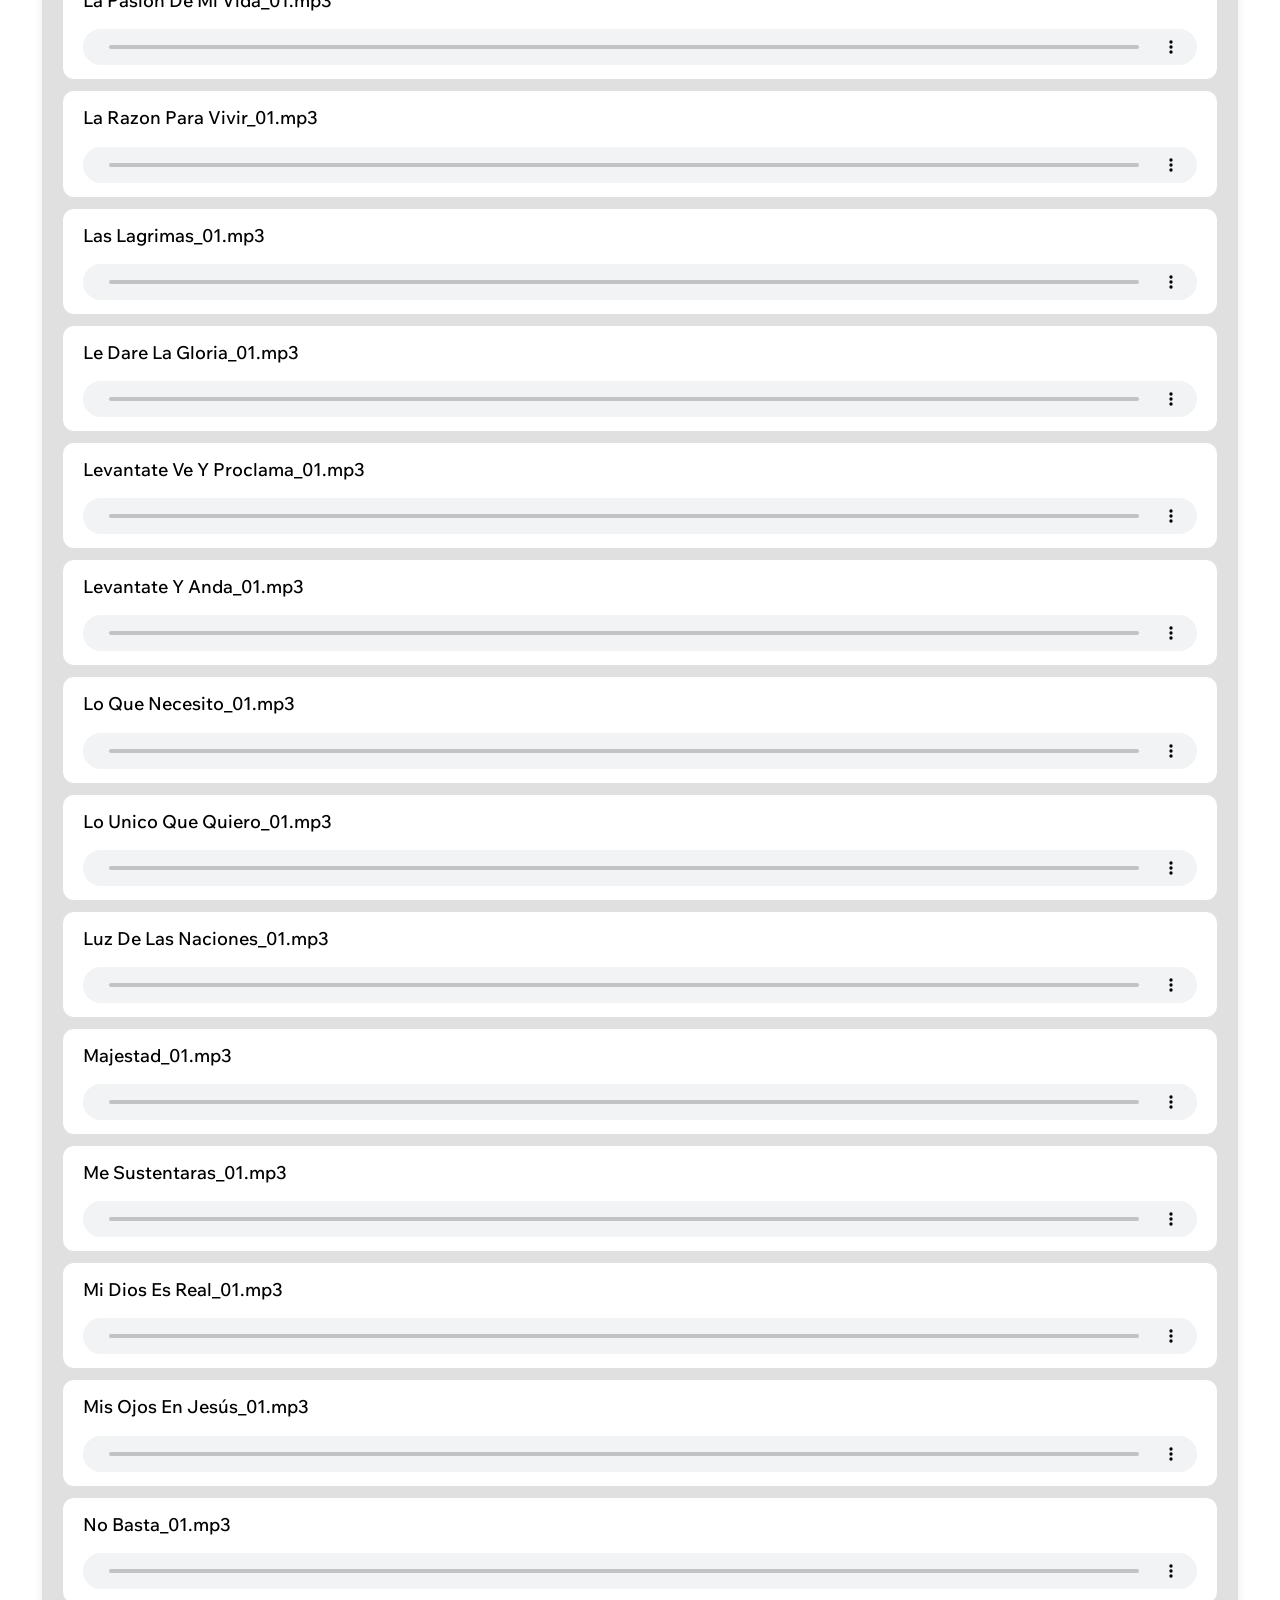
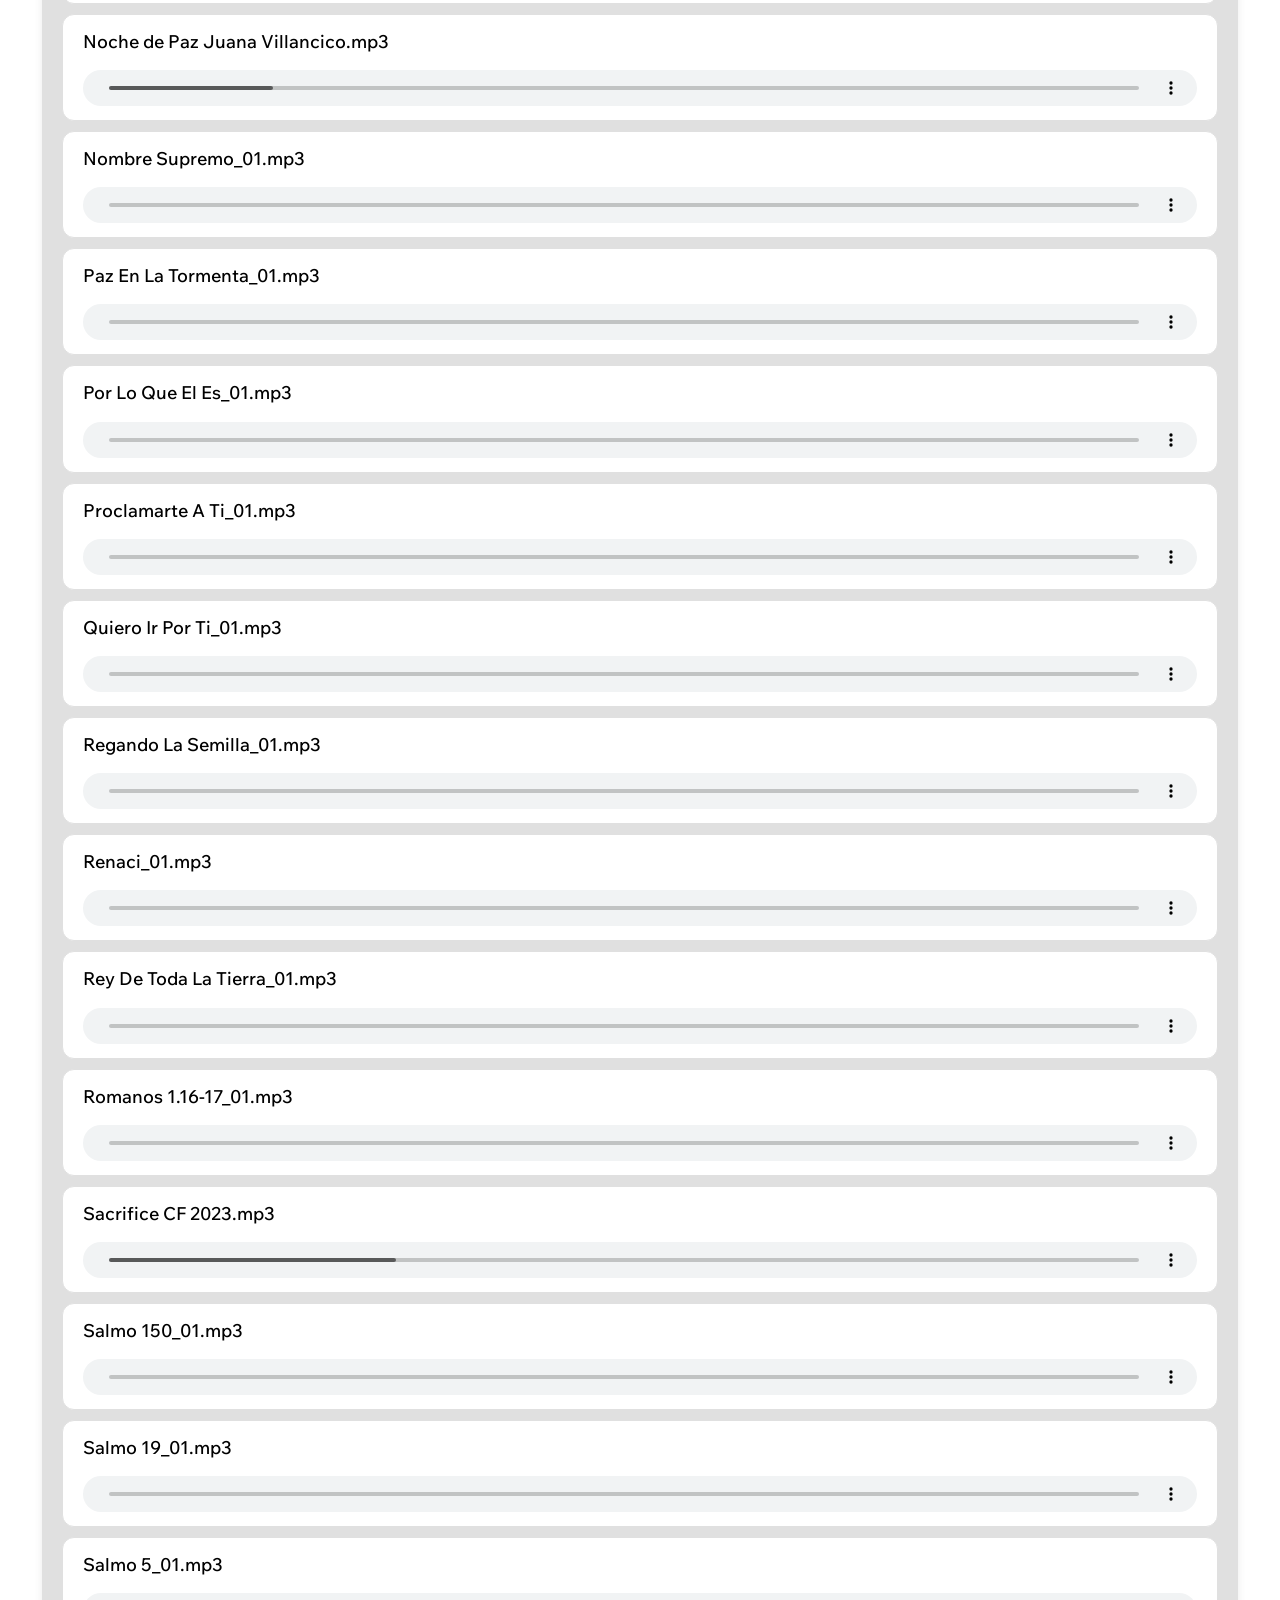
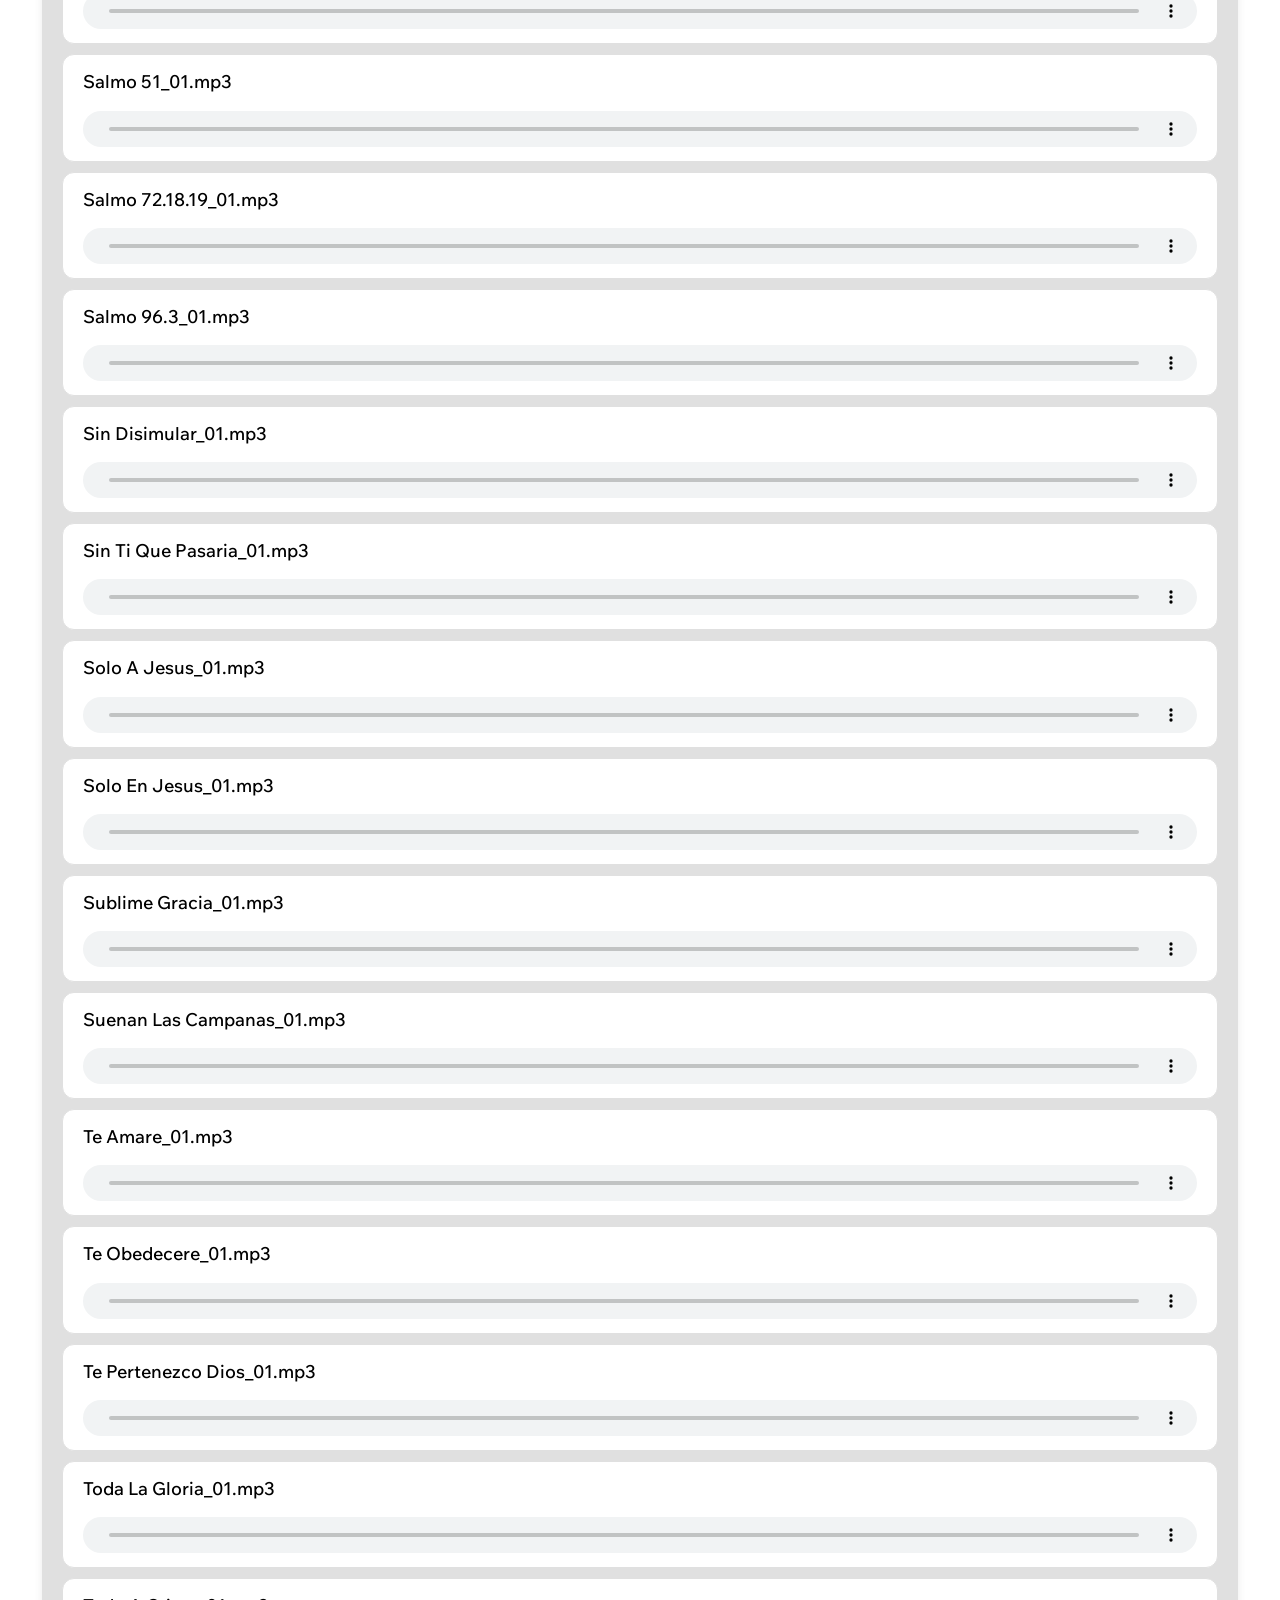
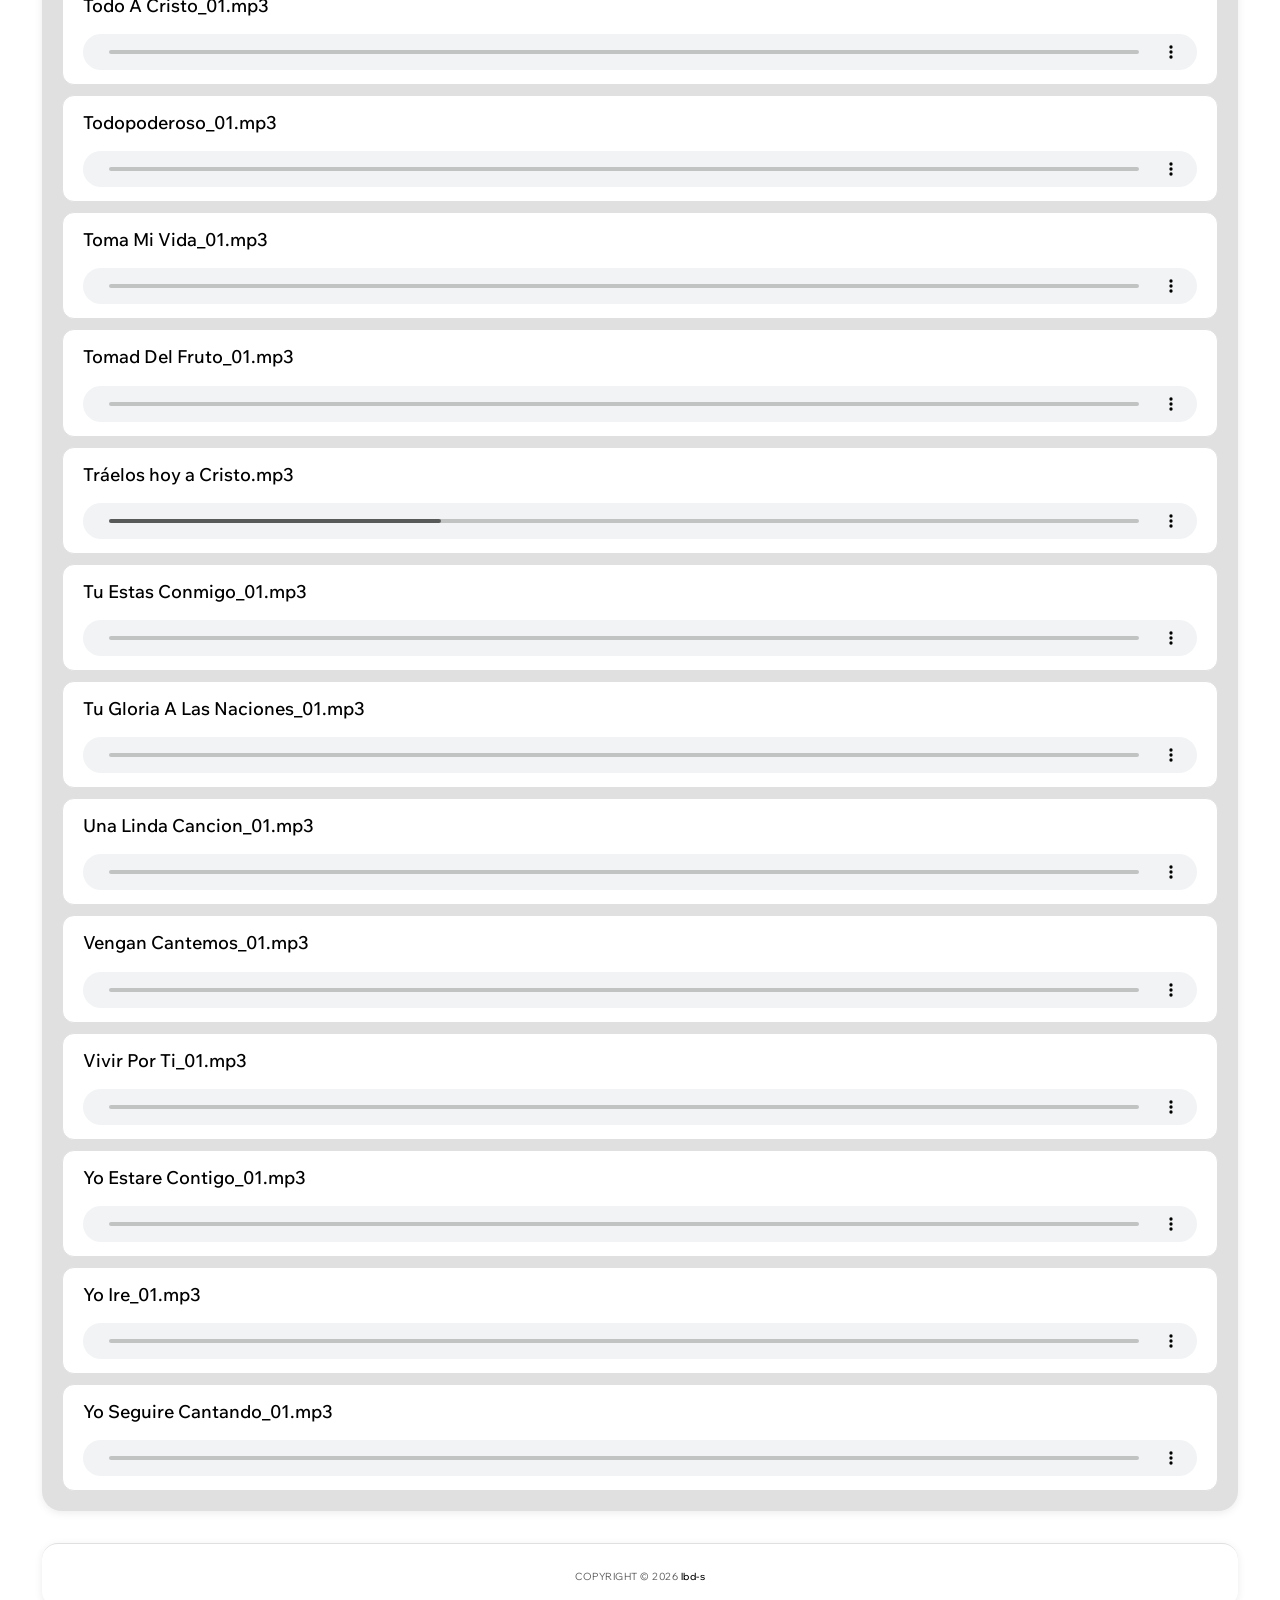
==== commit a6eb2ccb: "Hiperlinks de calendario.html Co-authored-by: Copilot <copilot@github.com>" ====
--- a/audios.html
+++ b/audios.html
@@ -38,7 +38,7 @@
           <a href="./index.html" class="nav-item" aria-current="page"
             >Inicio
           </a>
-          <a href="./calendario.html" class="nav-item">Calendario </a>
+          <!-- <a href="./calendario.html" class="nav-item">Calendario </a> -->
           <a href="./oraciones.html" class="nav-item">Discipulado</a>
         </section>
       </nav>
--- a/style.css
+++ b/style.css
@@ -1,5 +1,5 @@
 /* ============================================
-   ILBD — styles.css (MEJORADO)
+   ILBD — styles.css (RESPONSIVE MEJORADO)
    ============================================ */
 /* ── RESET & BASE ── */
 *,
@@ -50,7 +50,7 @@
   max-width: 100%;
 }
 
-/* ── HEADER & NAV (MEJORADO) ── */
+/* ── HEADER & NAV ── */
 header {
   position: fixed;
   top: 10px;
@@ -124,10 +124,6 @@
   justify-self: end;
 }
 
-.nav-links.open {
-  display: flex;
-}
-
 .nav-toggle {
   display: none;
   background: none;
@@ -137,6 +133,8 @@
   color: inherit;
   padding: 4px 8px;
   line-height: 1;
+  justify-self: end;
+  z-index: 10;
 }
 
 .nav-item {
@@ -190,7 +188,7 @@
   cursor: pointer;
 }
 
-/* ── HERO (MEJORADO) ── */
+/* ── HERO ── */
 .hero {
   position: relative;
   width: 100%;
@@ -310,7 +308,7 @@
   border-radius: 10px;
 }
 
-/* ── CONTENEDOR ── */
+/* ── CANCIONES ── */
 #canciones {
   display: flex;
   flex-direction: row;
@@ -320,7 +318,6 @@
   margin-top: 32px;
 }
 
-/* ── CARD ── */
 .canciones {
   display: flex;
   flex-direction: column;
@@ -332,7 +329,6 @@
   color: inherit;
 }
 
-/* ── IMAGEN ── */
 .canciones img {
   width: 100%;
   aspect-ratio: 1 / 1;
@@ -349,7 +345,6 @@
   filter: brightness(0.92);
 }
 
-/* ── BOTÓN ── */
 .canciones-btn {
   font-family: var(--font-h);
   font-size: 14px;
@@ -381,7 +376,7 @@
   transform: translateY(0);
 }
 
-/* ── VISIÓN Y MISIÓN (MEJORADO) ── */
+/* ── VISIÓN Y MISIÓN ── */
 .vm {
   display: grid;
   grid-template-columns: 1fr 1fr;
@@ -435,7 +430,7 @@
   color: var(--black);
 }
 
-/* ── CONTACTO (MEJORADO) ── */
+/* ── CONTACTO ── */
 .contacto {
   background: var(--white);
   padding: 60px 40px;
@@ -538,7 +533,7 @@
   transform: scale(1.02);
 }
 
-/* ── FOOTER (MEJORADO) ── */
+/* ── FOOTER ── */
 footer {
   background: var(--white);
   border-top: 1px solid var(--gray-mid);
@@ -580,6 +575,7 @@
   display: none !important;
 }
 
+/* ── AUDIOS PAGE ── */
 .audios-page {
   padding: 20px;
   background: var(--gray-mid);
@@ -589,30 +585,7 @@
   flex-direction: column;
   gap: 20px;
   transition: box-shadow 0.3s ease;
-}
-
-.audios-page h2 {
-  font-family: var(--font-h);
-  font-size: 22px;
-  color: var(--black);
-}
-
-.audios-search {
-  display: flex;
-  flex-direction: column;
-  gap: 10px;
-  background: var(--gray-light);
-  padding: 10px 16px;
-  border-radius: 12px;
-}
-
-.audios-search p,
-.audios-search input {
-  width: 100%;
-  max-width: 400px;
-  align-items: left;
-  font-size: 14px;
-  color: var(--gray-text);
+  margin-top: 32px;
 }
 
 .audios-page:hover {
@@ -621,31 +594,316 @@
   transform: translateY(-2px);
 }
 
-/* ── RESPONSIVE: 768px ── */
-@media (max-width: 768px) {
-  body {
-    padding-top: 90px;
-  }
-
-  header {
-    top: 10px;
-  }
-
+.audios-page h1,
+.audios-page h2 {
+  font-family: var(--font-h);
+  font-size: 22px;
+  font-weight: 700;
+  color: var(--black);
+  text-transform: uppercase;
+  letter-spacing: 0.5px;
+  position: relative;
+  display: inline-block;
+}
+
+.audios-page h1::after,
+.audios-page h2::after {
+  content: "";
+  position: absolute;
+  bottom: -8px;
+  left: 0;
+  width: 60px;
+  height: 3px;
+  background: var(--black);
+  border-radius: 2px;
+}
+
+/* ── AUDIOS SEARCH ── */
+.audios-search {
+  display: flex;
+  flex-direction: column;
+  gap: 14px;
+  background: var(--gray-light);
+  padding: 24px 28px;
+  border-radius: 16px;
+  border: 1px solid var(--gray-mid);
+  transition: all 0.3s ease;
+}
+
+.audios-search:hover {
+  background: var(--white);
+  box-shadow: var(--shadow-sm);
+}
+
+/* ── CONTROLS ── */
+.audios-controls {
+  display: flex;
+  align-items: center;
+  gap: 10px;
+  flex-wrap: wrap;
+}
+
+.audios-controls input[type="search"],
+#audio-search {
+  font-family: var(--font-b);
+  font-size: 14px;
+  color: var(--black);
+  background: var(--white);
+  border: 2px solid var(--gray-mid);
+  border-radius: 10px;
+  padding: 10px 16px;
+  width: 100%;
+  max-width: 400px;
+  outline: none;
+  transition: all 0.3s ease;
+  box-shadow: var(--shadow-sm);
+}
+
+.audios-controls input[type="search"]:focus,
+#audio-search:focus {
+  border-color: var(--accent);
+  box-shadow: var(--shadow-gl);
+}
+
+#audio-count {
+  font-family: var(--font-b);
+  font-size: 13px;
+  color: var(--gray-text);
+  transition: color 0.3s ease;
+}
+
+/* ── AUDIO LIST ── */
+.audio-list {
+  display: flex;
+  flex-direction: column;
+  gap: 10px;
+}
+
+/* ── MEDIA PREVIEW ── */
+.media-preview {
+  background: var(--white);
+  border-radius: 14px;
+  border: 1px solid var(--gray-mid);
+  padding: 20px 24px;
+  box-shadow: var(--shadow-sm);
+  transition: all 0.3s ease;
+}
+
+.media-preview:hover {
+  box-shadow: var(--shadow-md);
+  transform: translateY(-2px);
+}
+
+.audio-item {
+  display: flex;
+  flex-direction: column;
+  align-items: stretch;
+  gap: 16px;
+  background: var(--white);
+  border: 1px solid var(--gray-mid);
+  border-radius: 12px;
+  padding: 14px 20px;
+  transition: all 0.3s ease;
+}
+
+.audio-item:hover {
+  border-color: var(--gray-dark);
+  box-shadow: var(--shadow-sm);
+  transform: translateX(4px);
+}
+
+.audio-item:hover::before {
+  background: var(--black);
+  color: var(--white);
+}
+
+.audio-item-header {
+  display: flex;
+  flex-direction: row;
+  align-items: center;
+  gap: 12px;
+}
+
+.audio-item-icon {
+  font-size: 15px;
+  width: 30px;
+  height: 30px;
+  background: var(--gray-light);
+  border-radius: 8px;
+  display: flex;
+  align-items: center;
+  justify-content: center;
+  flex-shrink: 0;
+  transition: all 0.3s ease;
+}
+
+.audio-item:hover .audio-item-icon {
+  background: var(--black);
+  color: var(--white);
+}
+
+.audio-item h3 {
+  font-family: var(--font-b);
+  font-size: 18px;
+  font-weight: 500;
+  color: var(--black);
+  flex: 1;
+  min-width: 0;
+  white-space: nowrap;
+  overflow: hidden;
+  text-overflow: ellipsis;
+  line-height: 1.4;
+  transition: color 0.3s ease;
+}
+
+.audio-item:hover h3 {
+  color: var(--black);
+}
+
+.btn-out {
+  font-family: var(--font-h);
+  font-size: 12px;
+  font-weight: 600;
+  color: var(--black);
+  background: var(--gray-light);
+  border: 1px solid var(--gray-mid);
+  border-radius: 8px;
+  padding: 8px 16px;
+  cursor: pointer;
+  white-space: nowrap;
+  flex-shrink: 0;
+  transition: all 0.3s ease;
+  letter-spacing: 0.3px;
+}
+
+.btn-out:hover {
+  background: var(--black);
+  color: var(--white);
+  border-color: var(--black);
+  box-shadow: var(--shadow-sm);
+}
+
+.btn-out:active {
+  transform: scale(0.97);
+}
+
+.audio-item audio {
+  flex-shrink: 0;
+  width: 220px;
+  height: 36px;
+  border-radius: 8px;
+  accent-color: var(--accent);
+}
+
+.audio-item video {
+  width: 100%;
+  max-width: 480px;
+  border-radius: 10px;
+  margin-top: 8px;
+}
+
+.media-preview {
+  background: var(--white);
+  border: 1px solid var(--gray-mid);
+  border-radius: 16px;
+  padding: 28px 32px;
+  display: flex;
+  flex-direction: column;
+  gap: 16px;
+  box-shadow: var(--shadow-sm);
+  transition: all 0.3s ease;
+}
+
+.media-preview:hover {
+  box-shadow: var(--shadow-md);
+}
+
+.media-preview h3 {
+  font-family: var(--font-h);
+  font-size: 16px;
+  font-weight: 700;
+  color: var(--black);
+}
+
+.media-preview p {
+  font-size: 13px;
+  color: var(--gray-text);
+  line-height: 1.6;
+}
+
+.media-preview a {
+  color: var(--black);
+  font-weight: 500;
+  position: relative;
+}
+
+.media-preview a::after {
+  content: "";
+  position: absolute;
+  bottom: -2px;
+  left: 0;
+  width: 100%;
+  height: 1px;
+  background: var(--black);
+  transform: scaleX(0);
+  transition: transform 0.3s ease;
+}
+
+.media-preview a:hover::after {
+  transform: scaleX(1);
+}
+
+.media-preview audio,
+.media-preview video {
+  width: 100%;
+  border-radius: 10px;
+  accent-color: var(--accent);
+}
+
+.media-preview iframe {
+  border-radius: 12px;
+  border: 1px solid var(--gray-mid) !important;
+  box-shadow: var(--shadow-sm);
+  width: 100%;
+}
+
+.media-preview .btn-out {
+  align-self: flex-start;
+}
+
+.error-msg {
+  font-family: var(--font-b);
+  font-size: 14px;
+  color: var(--gray-text);
+  text-align: center;
+  padding: 32px;
+  background: var(--gray-light);
+  border-radius: 12px;
+  border: 1px solid var(--gray-mid);
+}
+
+/* ============================================
+   RESPONSIVE
+   ============================================ */
+
+/* ── 1024px: tablets landscape ── */
+@media (max-width: 1024px) {
   nav {
-    grid-template-columns: auto 1fr;
-    height: 60px;
-    padding: 0 20px;
-  }
-
-  nav h1 {
-    font-size: 18px;
-    grid-column: 1 / -1;
-    margin-top: 8px;
+    padding: 0 24px;
+    gap: 12px;
   }
 
   .nav-logo {
     margin-left: 10px;
-    height: 40px;
+    height: 44px;
+  }
+
+  nav h1 {
+    font-size: 20px;
+  }
+
+  .vm-col {
+    padding: 40px 40px;
   }
 
   #canciones {
@@ -656,9 +914,119 @@
     font-size: 12px;
     padding: 14px 8px;
   }
-
+}
+
+/* ── 768px: tablets portrait ── */
+@media (max-width: 768px) {
+  html {
+    width: calc(100% - 16px);
+  }
+
+  body {
+    padding: 8px;
+    padding-top: 90px;
+  }
+
+  /* Nav: ocultar links, mostrar toggle */
+  header {
+    top: 8px;
+    width: calc(100% - 16px);
+  }
+
+  nav {
+    grid-template-columns: auto 1fr auto;
+    height: auto;
+    min-height: 64px;
+    padding: 12px 20px;
+    border-radius: 16px;
+    gap: 10px;
+    align-items: center;
+  }
+
+  nav h1 {
+    font-size: 17px;
+    justify-self: center;
+    text-align: center;
+  }
+
+  .nav-logo {
+    height: 38px;
+    margin-left: 0;
+    justify-self: start;
+  }
+
+  .nav-toggle {
+    display: flex;
+    align-items: center;
+    justify-content: center;
+    justify-self: end;
+  }
+
+  /* Menú desplegable móvil */
+  .nav-links {
+    display: none;
+    flex-direction: column;
+    align-items: stretch;
+    gap: 0;
+    grid-column: 1 / -1;
+    border-top: 1px solid var(--gray-mid);
+    padding-top: 8px;
+    margin-top: 4px;
+  }
+
+  .nav-links.open {
+    display: flex;
+  }
+
+  .nav-item {
+    font-size: 14px;
+    padding: 12px 8px;
+    border-bottom: 1px solid var(--gray-light);
+  }
+
+  .nav-item::after {
+    display: none;
+  }
+
+  .nav-item:hover {
+    transform: none;
+    background: var(--gray-light);
+    border-radius: 8px;
+  }
+
+  /* Hero */
+  .hero {
+    min-height: 340px;
+    margin-top: 16px;
+    border-radius: 18px;
+  }
+
+  /* Canciones: 3 por fila con wrap */
+  #canciones {
+    flex-wrap: wrap;
+    gap: 8px;
+  }
+
+  .canciones {
+    flex: 1 1 calc(33.333% - 6px);
+    max-width: none;
+    min-width: 100px;
+  }
+
+  .canciones-btn {
+    font-size: 11px;
+    padding: 12px 6px;
+  }
+
+  /* VM */
   .vm {
     grid-template-columns: 1fr;
+    margin-top: 24px;
+    border-radius: 16px;
+  }
+
+  .vm-col {
+    padding: 32px 28px;
   }
 
   .vm-col:first-child {
@@ -666,48 +1034,97 @@
     border-bottom: 1px solid var(--gray-mid);
   }
 
+  /* Contacto */
   .contacto {
     flex-direction: column;
-  }
-}
-
-/* ── RESPONSIVE: 480px ── */
+    padding: 40px 24px;
+    gap: 28px;
+  }
+
+  .contacto-inner {
+    max-width: 100%;
+    width: 100%;
+    margin: 0;
+  }
+
+  .contacto iframe {
+    width: 100%;
+    height: 320px;
+  }
+
+  /* Audios */
+  .audios-page {
+    padding: 16px;
+    gap: 16px;
+    border-radius: 16px;
+    margin-top: 24px;
+  }
+
+  .audios-search {
+    padding: 20px;
+    gap: 12px;
+  }
+
+  .audios-page h1,
+  .audios-page h2 {
+    font-size: 20px;
+  }
+
+  .audios-controls input[type="search"],
+  #audio-search {
+    max-width: 100%;
+    font-size: 15px;
+    padding: 12px 16px;
+  }
+
+  .audio-item h3 {
+    font-size: 15px;
+  }
+
+  .audio-item audio {
+    width: 100%;
+  }
+
+  footer {
+    padding: 20px 24px;
+  }
+}
+
+/* ── 480px: móviles medianos ── */
 @media (max-width: 480px) {
+  html {
+    width: calc(100% - 12px);
+  }
+
   body {
-    padding: 5px;
-    padding-top: 85px;
+    padding: 6px;
+    padding-top: 82px;
   }
 
   header {
-    top: 5px;
-    width: calc(100% - 10px);
+    top: 6px;
+    width: calc(100% - 12px);
   }
 
   nav {
-    height: auto;
     min-height: 56px;
-    padding: 10px 16px;
-    border-radius: 12px;
-    grid-template-columns: 1fr;
-    gap: 8px;
+    padding: 10px 14px;
+    border-radius: 14px;
   }
 
   .nav-logo {
-    height: 35px;
-    justify-self: center;
-    margin-left: 0;
+    height: 32px;
   }
 
   nav h1 {
-    font-size: 16px;
-    margin-top: 0;
-  }
-
+    font-size: 15px;
+  }
+
+  /* Hero */
   .hero {
-    min-height: 260px;
-    height: auto;
-    margin-top: 12px;
-    border-radius: 16px;
+    min-height: 240px;
+    margin-top: 10px;
+    border-radius: 14px;
   }
 
   .hero-slide {
@@ -718,84 +1135,205 @@
   .hero-arrow {
     width: 36px;
     height: 36px;
-    font-size: 20px;
+    font-size: 18px;
   }
 
   .hero-arrow.left {
-    left: 12px;
-  }
-
+    left: 10px;
+  }
   .hero-arrow.right {
-    right: 12px;
+    right: 10px;
   }
 
   .hero-dots {
-    bottom: 12px;
-  }
-
+    bottom: 10px;
+  }
+
+  /* Canciones: 2 por fila */
   #canciones {
-    flex-wrap: wrap;
+    gap: 6px;
+  }
+
+  .canciones {
+    flex: 1 1 calc(50% - 4px);
+    max-width: none;
+  }
+
+  .canciones-btn {
+    font-size: 10px;
+    padding: 10px 4px;
+  }
+
+  /* VM */
+  .vm {
+    border-radius: 12px;
+  }
+
+  .vm-col {
+    padding: 24px 18px;
+  }
+
+  .vm-heading {
+    font-size: 15px;
+  }
+
+  .vm-text {
+    font-size: 13px;
+  }
+
+  /* Contacto */
+  .contacto {
+    padding: 28px 14px;
+    gap: 20px;
+    border-radius: 14px;
+  }
+
+  .contacto-inner {
+    padding: 20px 16px;
+  }
+
+  .contacto-title {
+    font-size: 17px;
+    margin-bottom: 28px;
+  }
+
+  .contacto iframe {
+    height: 260px;
+    border-radius: 14px;
+  }
+
+  /* Audios */
+  .audios-page {
+    padding: 12px;
+    gap: 12px;
+    border-radius: 12px;
+    margin-top: 10px;
+  }
+
+  .audios-search {
+    padding: 14px;
     gap: 10px;
-    justify-content: center;
-  }
-
+    border-radius: 12px;
+  }
+
+  .audios-page h1,
+  .audios-page h2 {
+    font-size: 18px;
+  }
+
+  .audios-page h1::after,
+  .audios-page h2::after {
+    width: 44px;
+    height: 2px;
+    bottom: -6px;
+  }
+
+  .audios-controls {
+    flex-direction: column;
+    align-items: stretch;
+  }
+
+  .audios-controls input[type="search"],
+  #audio-search {
+    font-size: 16px; /* evita zoom automático en iOS */
+    padding: 12px 14px;
+    border-radius: 10px;
+  }
+
+  .audio-item {
+    padding: 12px 14px;
+    gap: 12px;
+  }
+
+  .audio-item h3 {
+    font-size: 14px;
+  }
+
+  .media-preview {
+    padding: 16px;
+    border-radius: 12px;
+  }
+
+  #audio-count {
+    font-size: 12px;
+  }
+
+  footer {
+    padding: 14px 16px;
+    font-size: 11px;
+    border-radius: 12px;
+  }
+}
+
+/* ── 360px: móviles pequeños ── */
+@media (max-width: 360px) {
+  body {
+    padding: 4px;
+    padding-top: 78px;
+  }
+
+  nav {
+    padding: 8px 10px;
+    border-radius: 12px;
+  }
+
+  .nav-logo {
+    height: 28px;
+  }
+
+  nav h1 {
+    font-size: 13px;
+  }
+
+  .hero {
+    min-height: 200px;
+    border-radius: 12px;
+  }
+
+  /* Canciones: también 2 por fila, más compactas */
   .canciones {
-    flex: 0 0 calc(50% - 5px); /* 2 por fila */
-    max-width: calc(50% - 5px);
-  }
-
-  /* la 5ta card queda sola y centrada */
-  .canciones:last-child:nth-child(odd) {
-    flex: 0 0 calc(50% - 5px);
+    flex: 1 1 calc(50% - 3px);
   }
 
   .canciones-btn {
-    font-size: 13px;
-    padding: 16px 10px;
+    font-size: 9px;
+    padding: 8px 2px;
   }
 
   .vm-col {
-    padding: 24px 20px;
+    padding: 20px 14px;
   }
 
   .contacto {
-    padding: 32px 16px;
-  }
-
-  .contacto-inner {
-    padding: 24px;
+    padding: 20px 10px;
   }
 
   .contacto iframe {
-    width: 100%;
-    height: 280px;
+    height: 220px;
+  }
+
+  .audios-page {
+    padding: 10px;
+    border-radius: 10px;
+  }
+
+  .audios-search {
+    padding: 10px;
+  }
+
+  .audios-page h1,
+  .audios-page h2 {
+    font-size: 16px;
+  }
+
+  .audios-controls input[type="search"],
+  #audio-search {
+    font-size: 15px;
+    padding: 10px 12px;
   }
 
   footer {
-    padding: 16px 20px;
-    font-size: 11px;
-  }
-}
-
-/* ── RESPONSIVE: 360px (extra pequeño) ── */
-@media (max-width: 360px) {
-  nav h1 {
-    font-size: 14px;
-  }
-
-  #canciones {
-    flex-direction: column;
-    align-items: center;
-  }
-
-  .canciones {
-    flex: none;
-    width: 100%;
-    max-width: 100%;
-  }
-
-  .canciones-btn {
-    font-size: 14px;
-    padding: 18px 16px;
-  }
-}
+    padding: 12px;
+    font-size: 10px;
+  }
+}
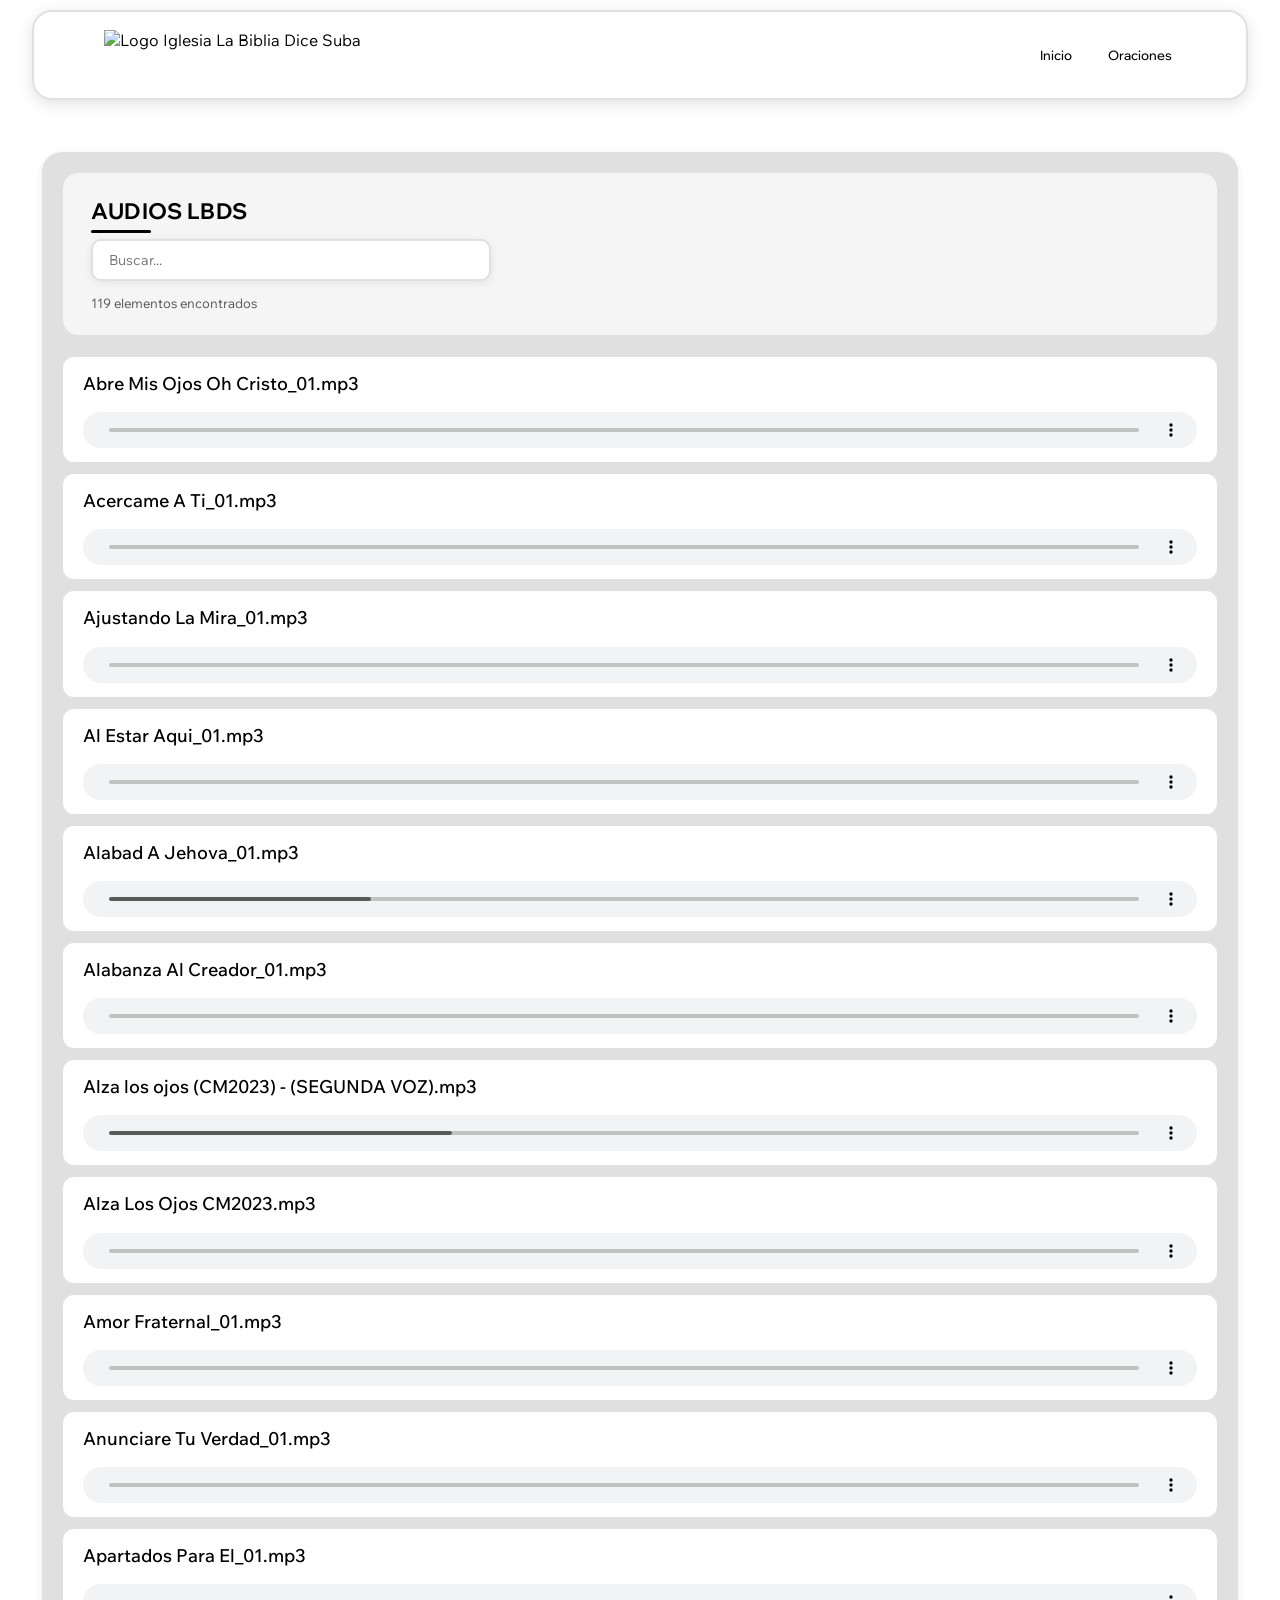
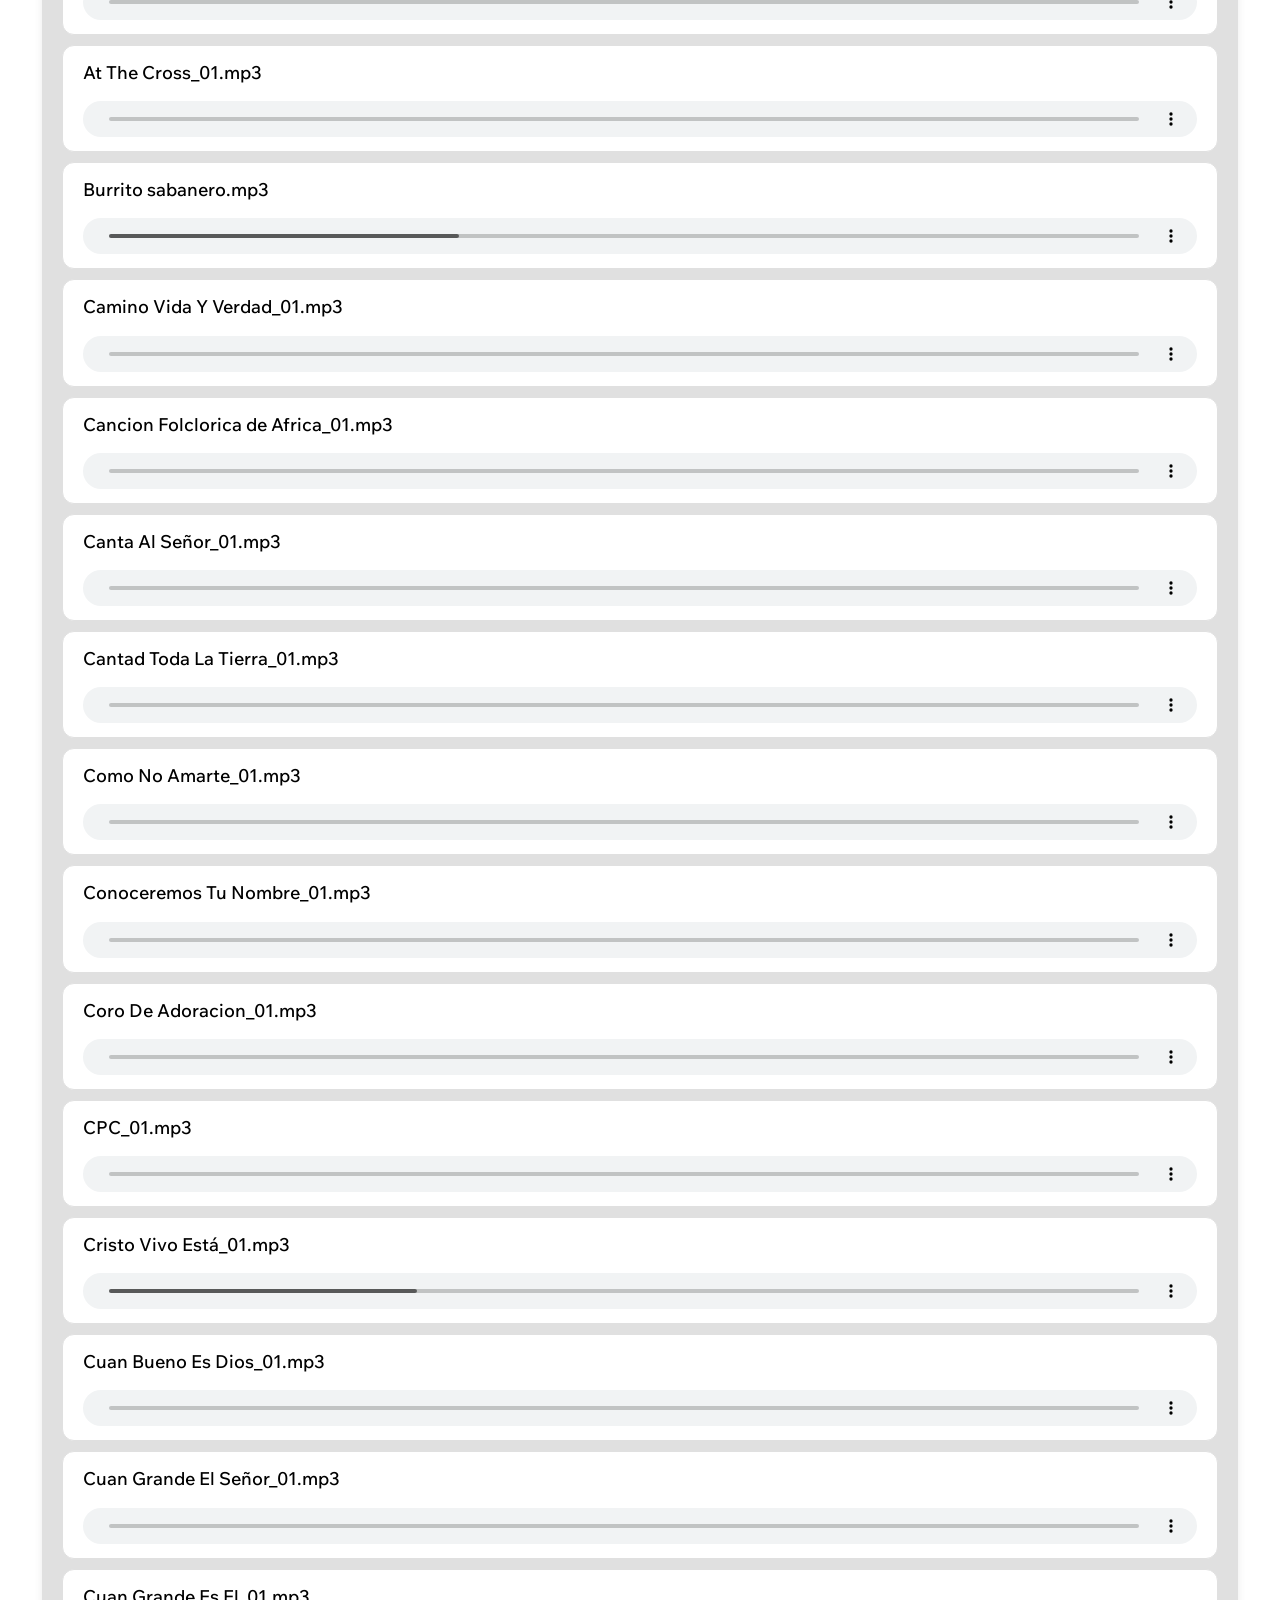
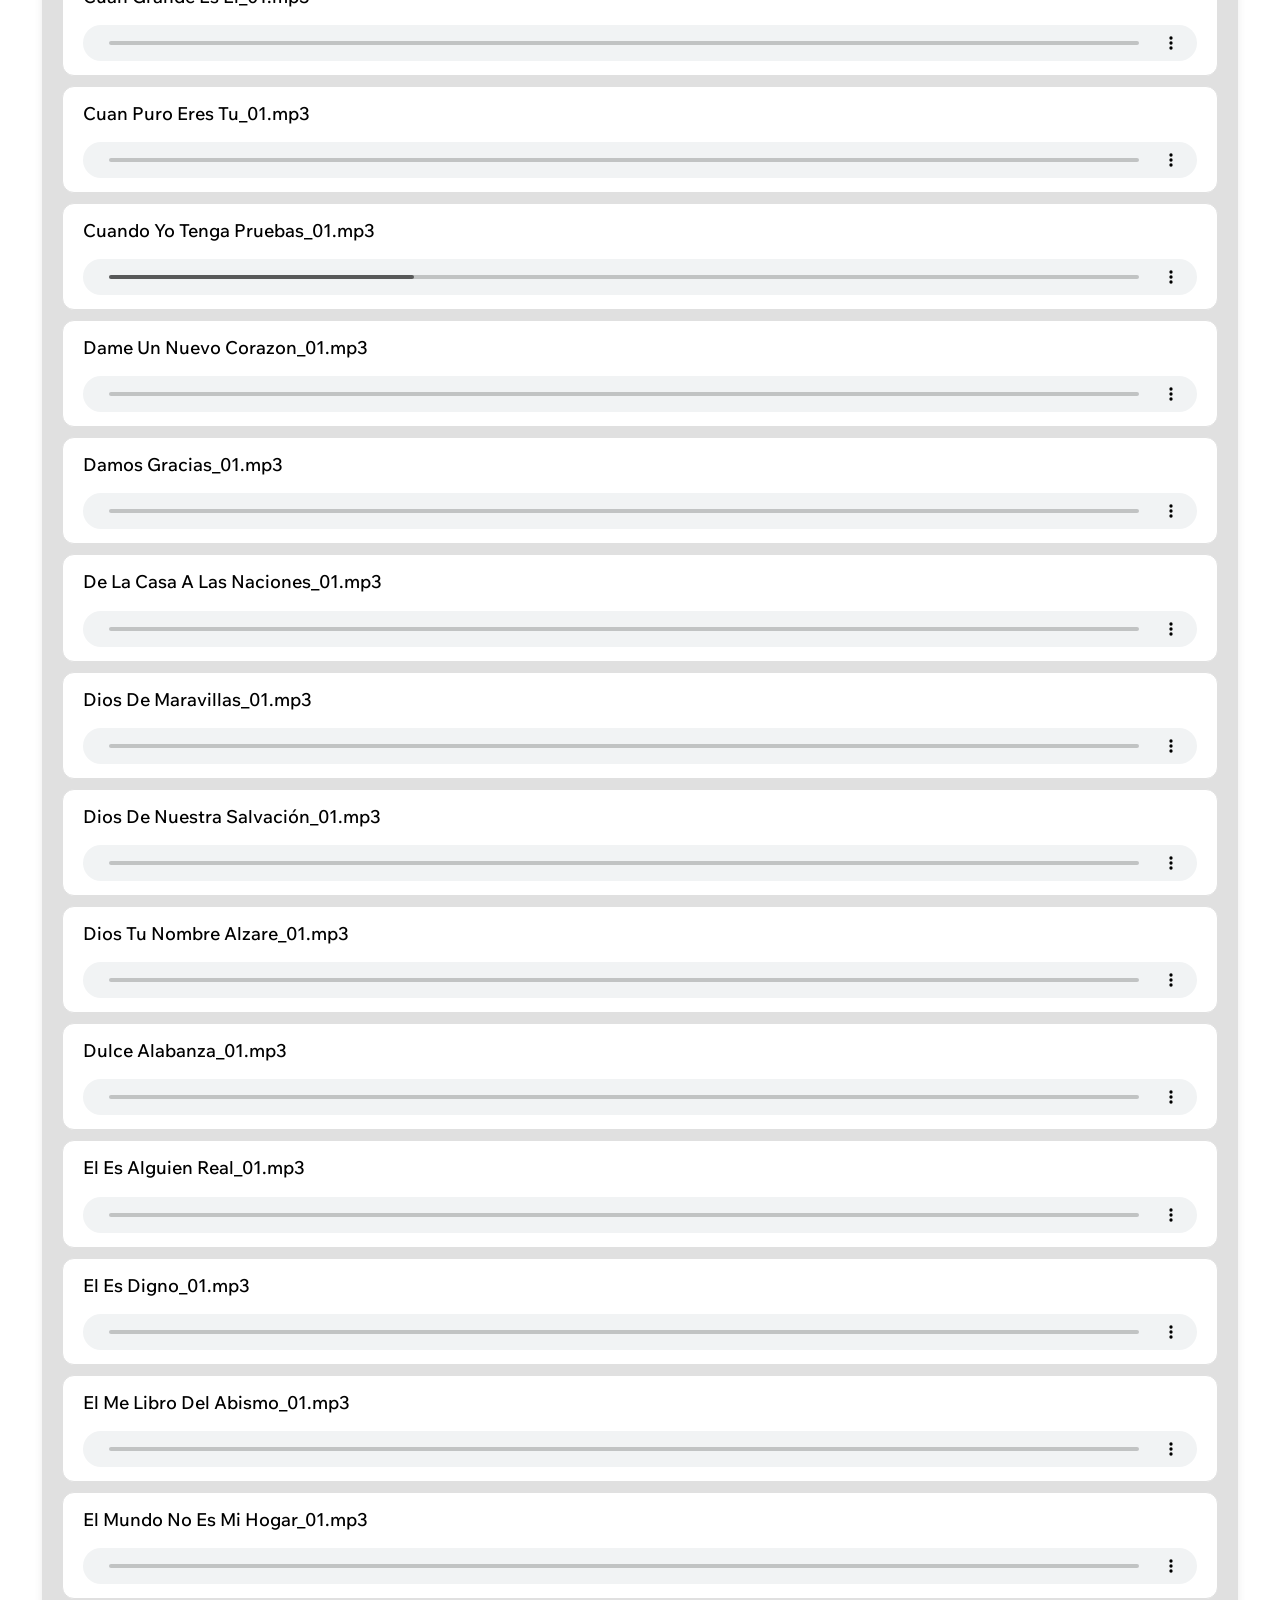
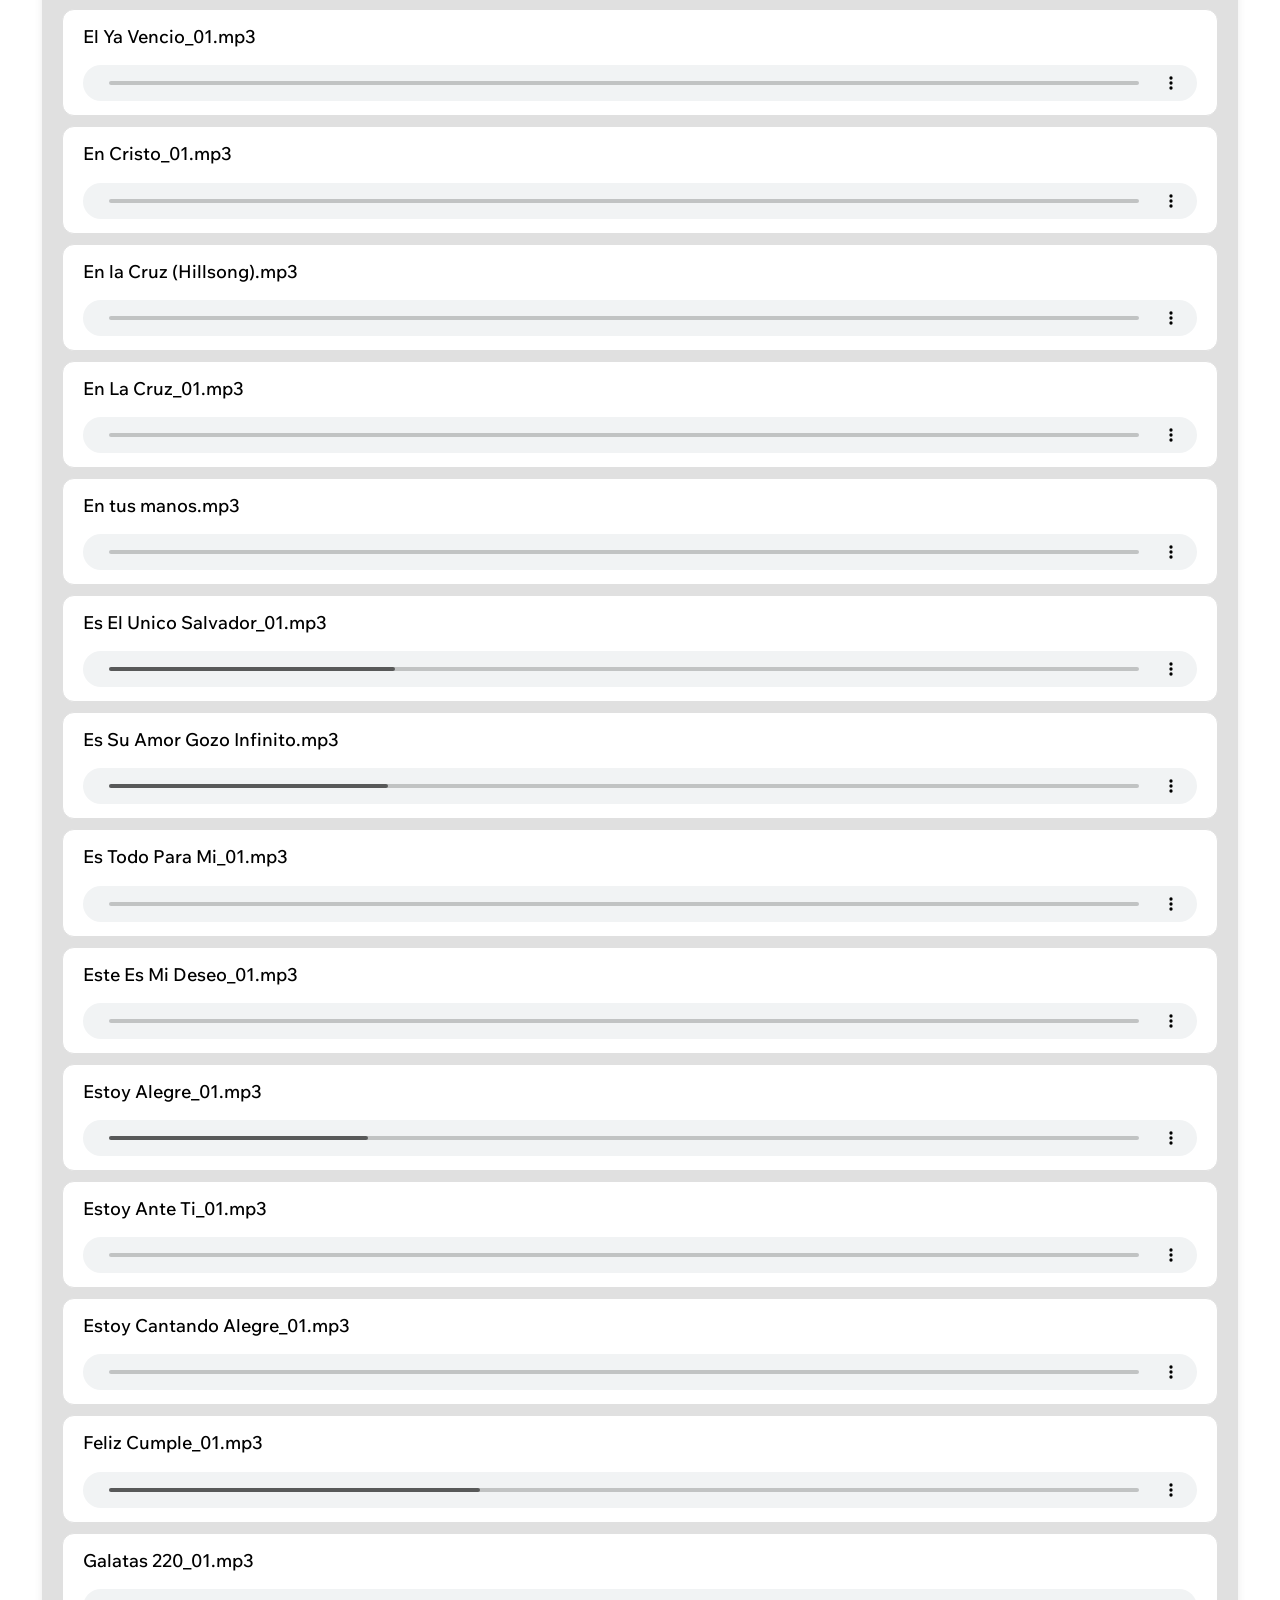
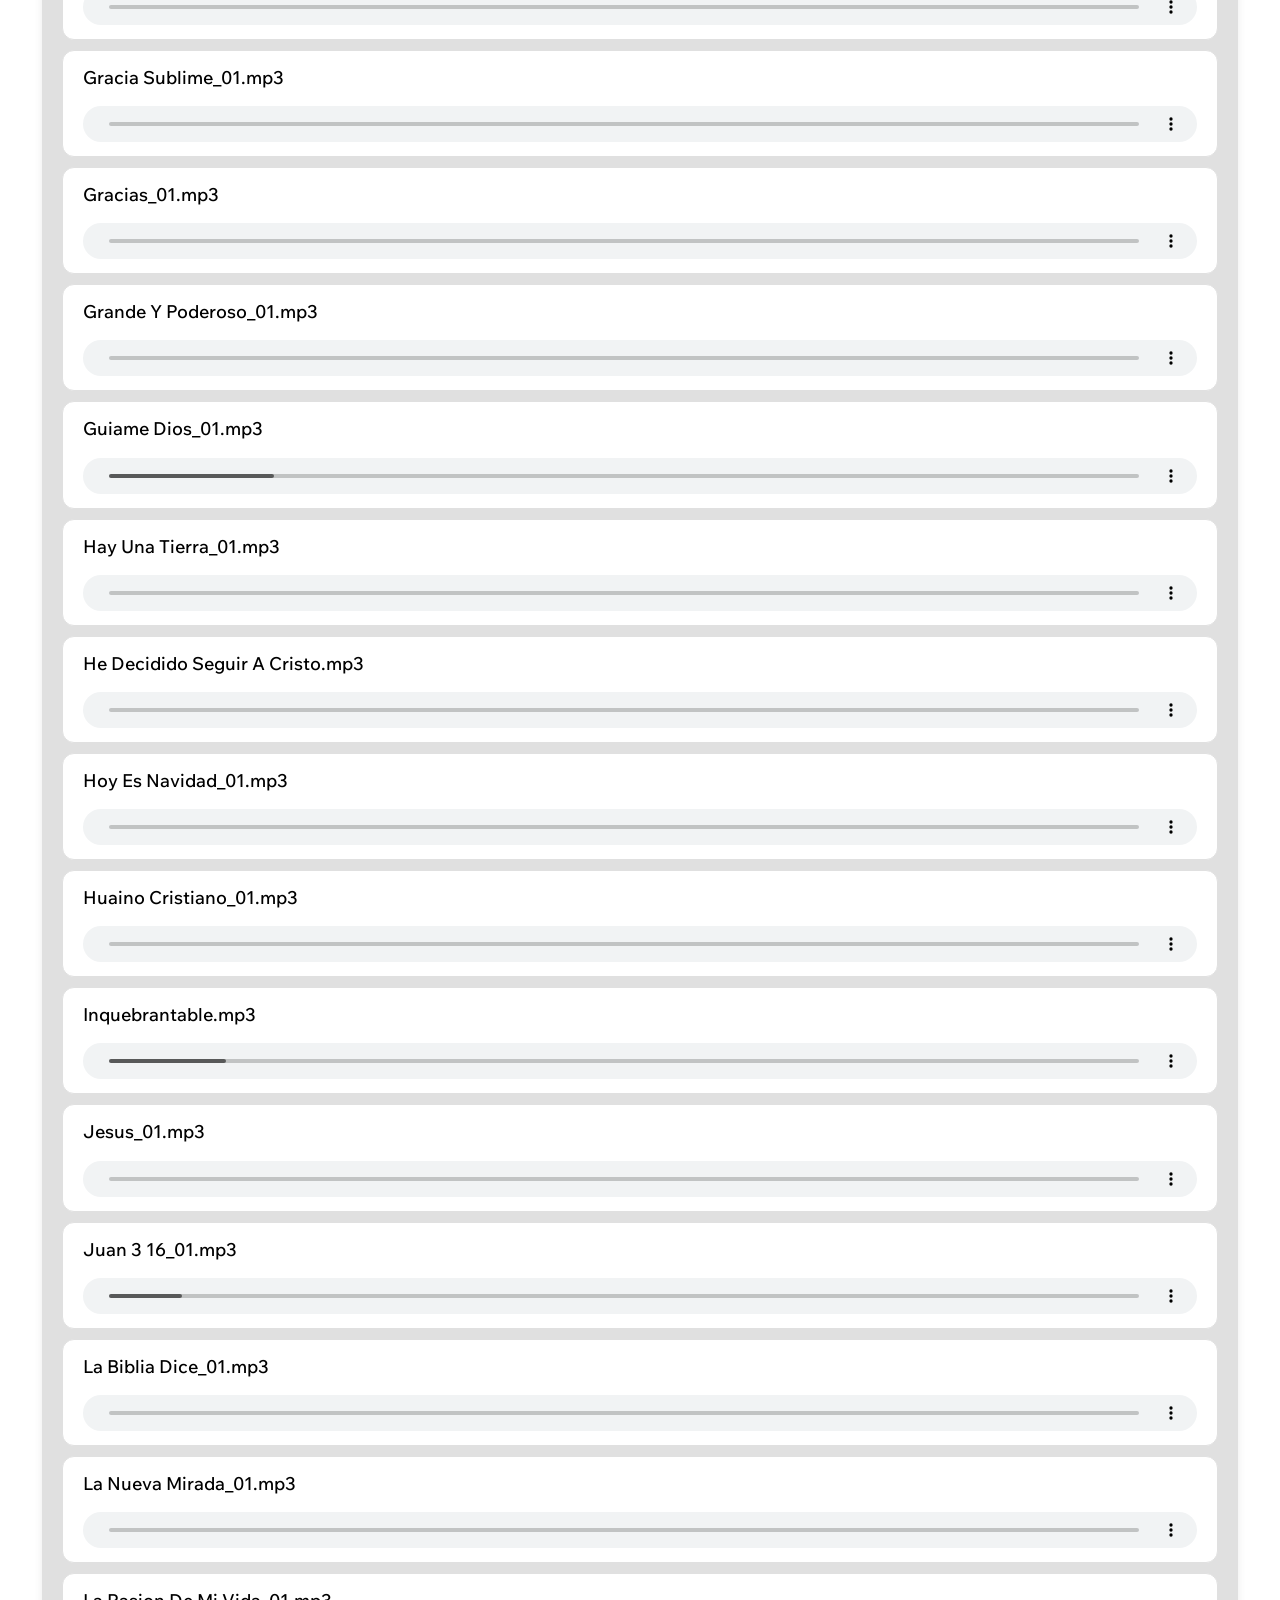
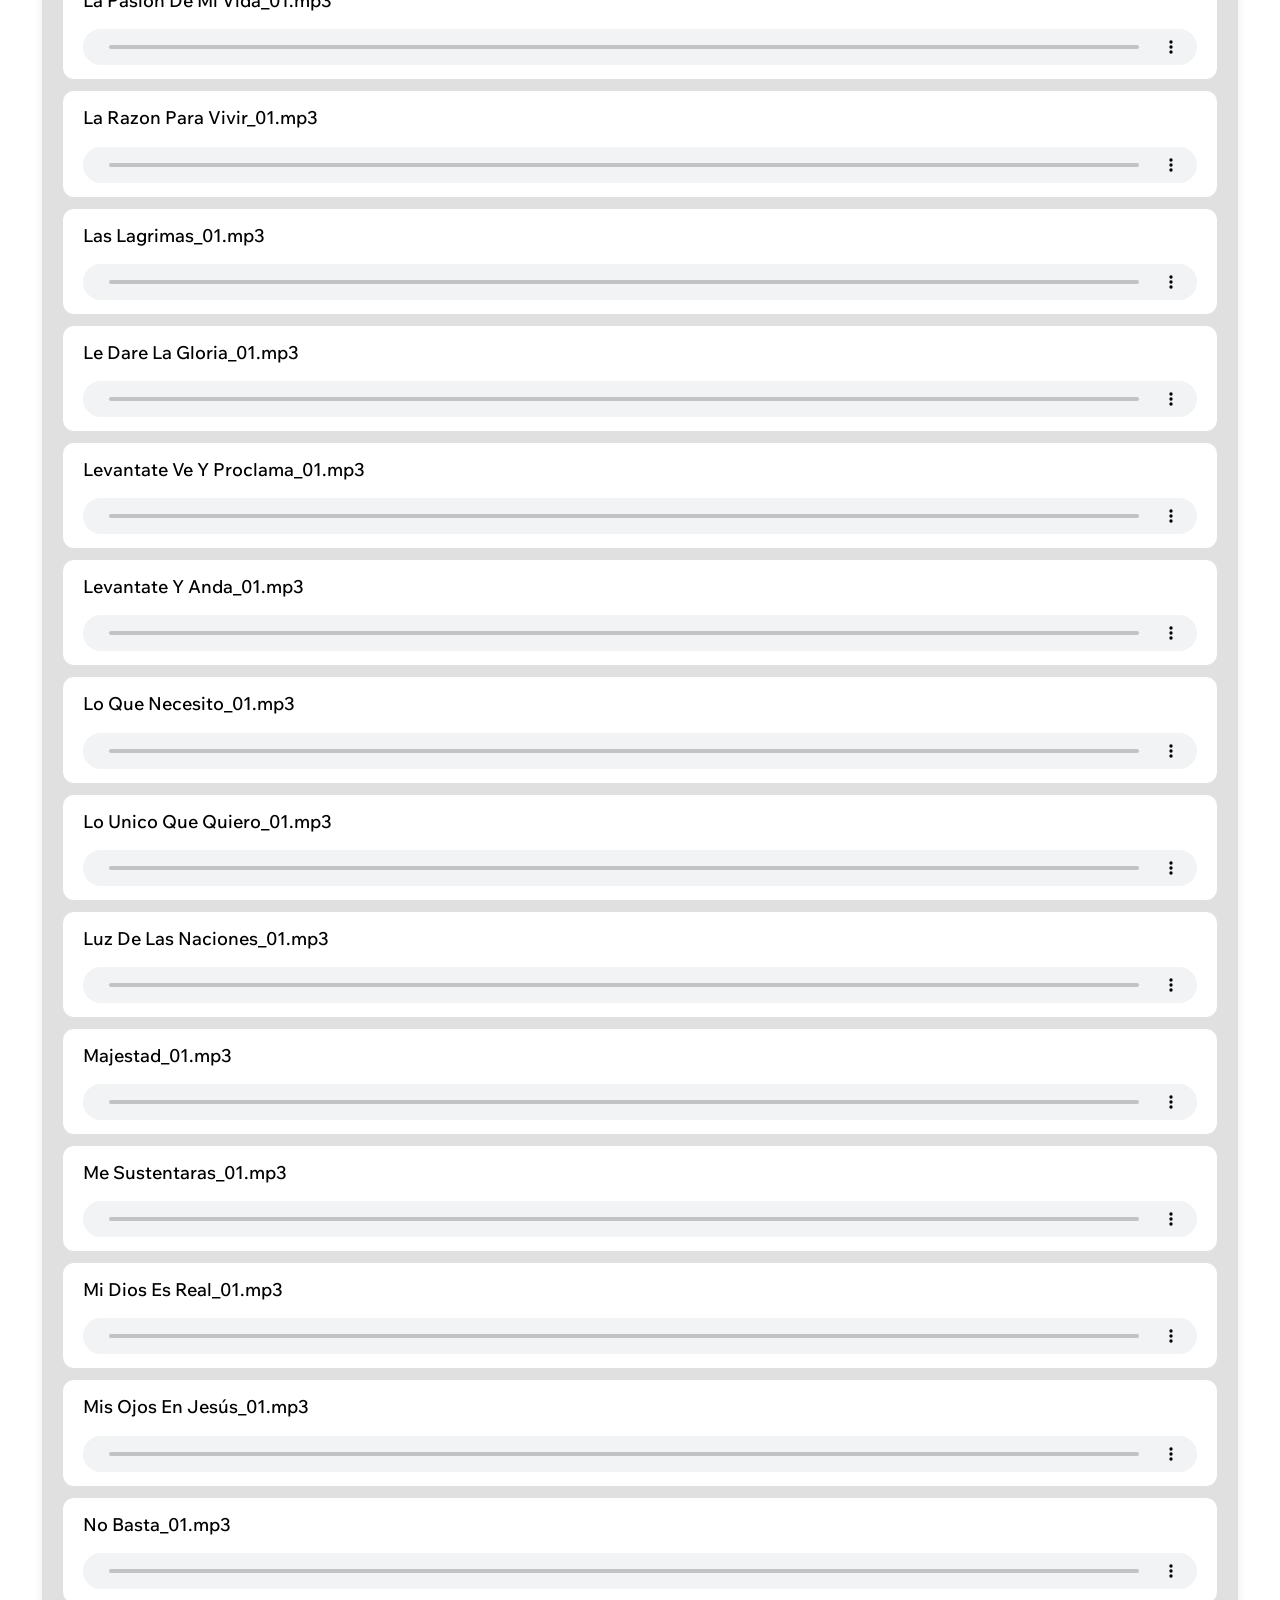
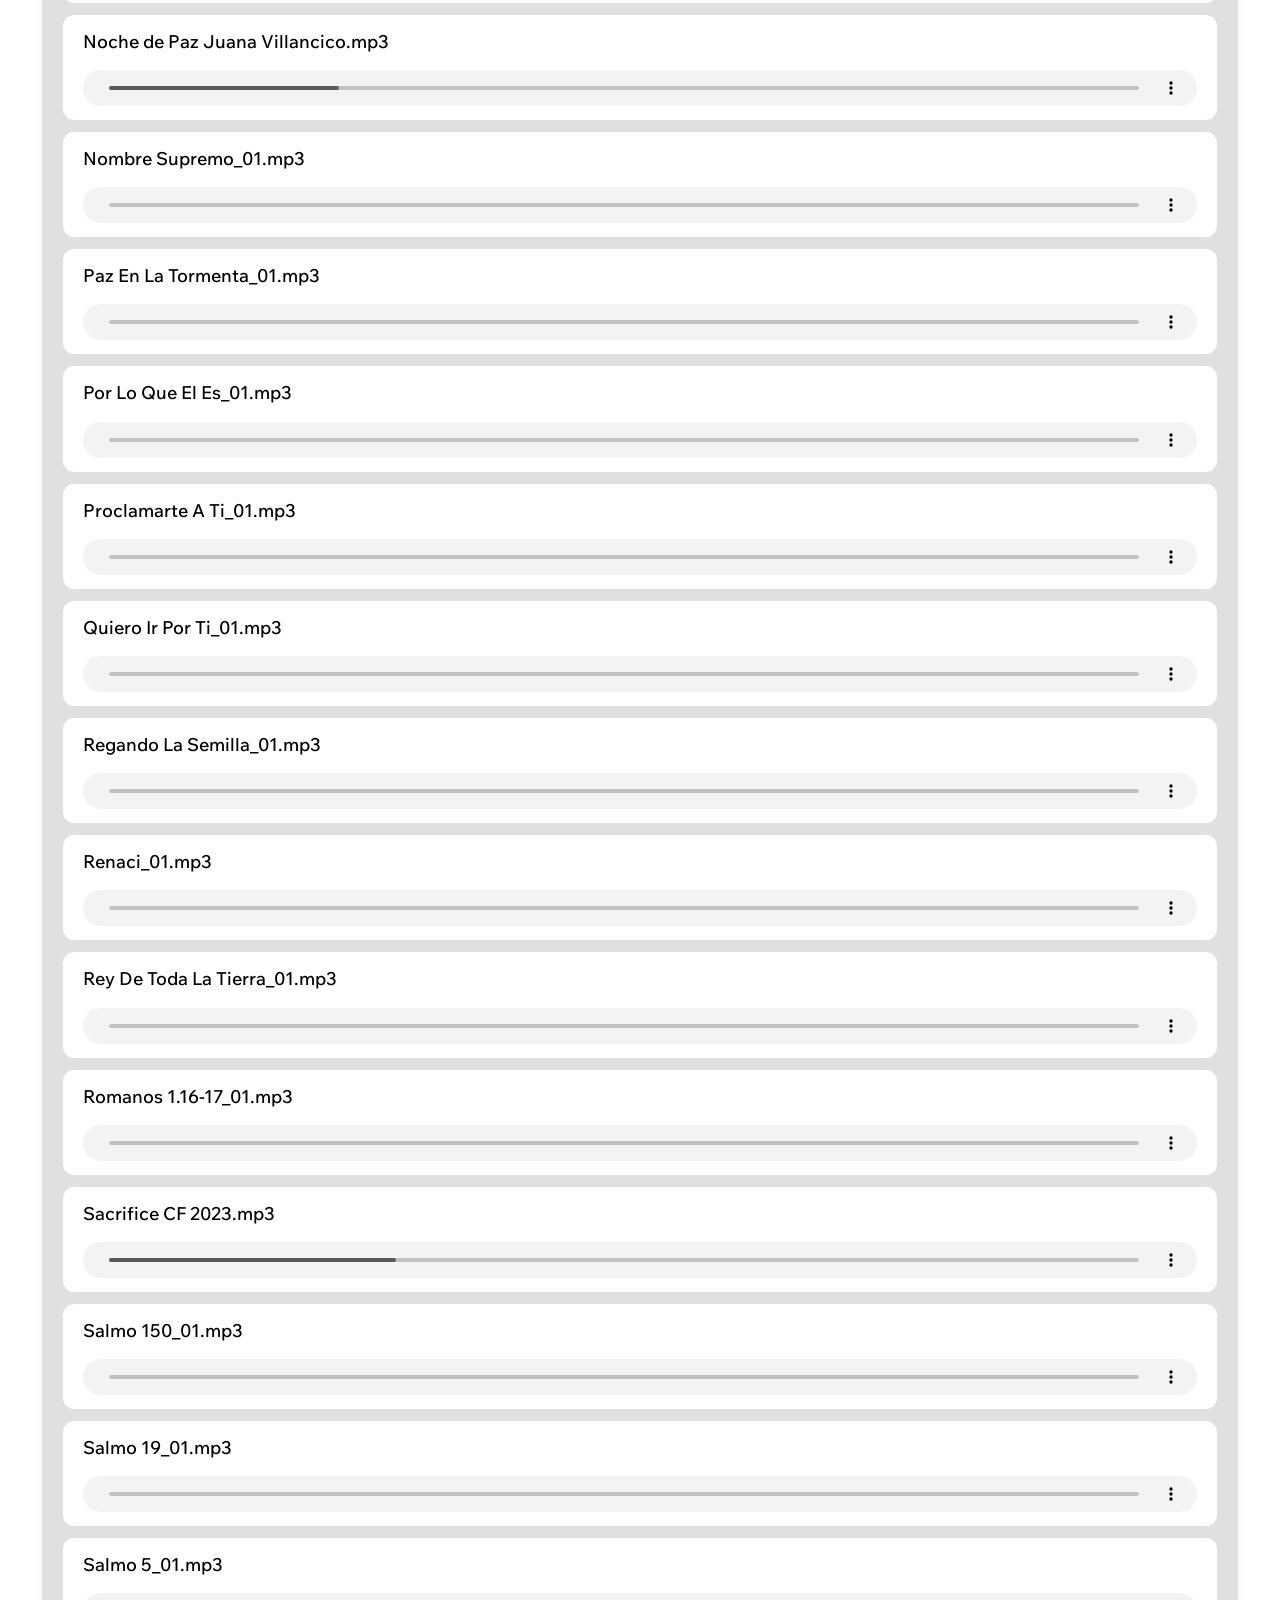
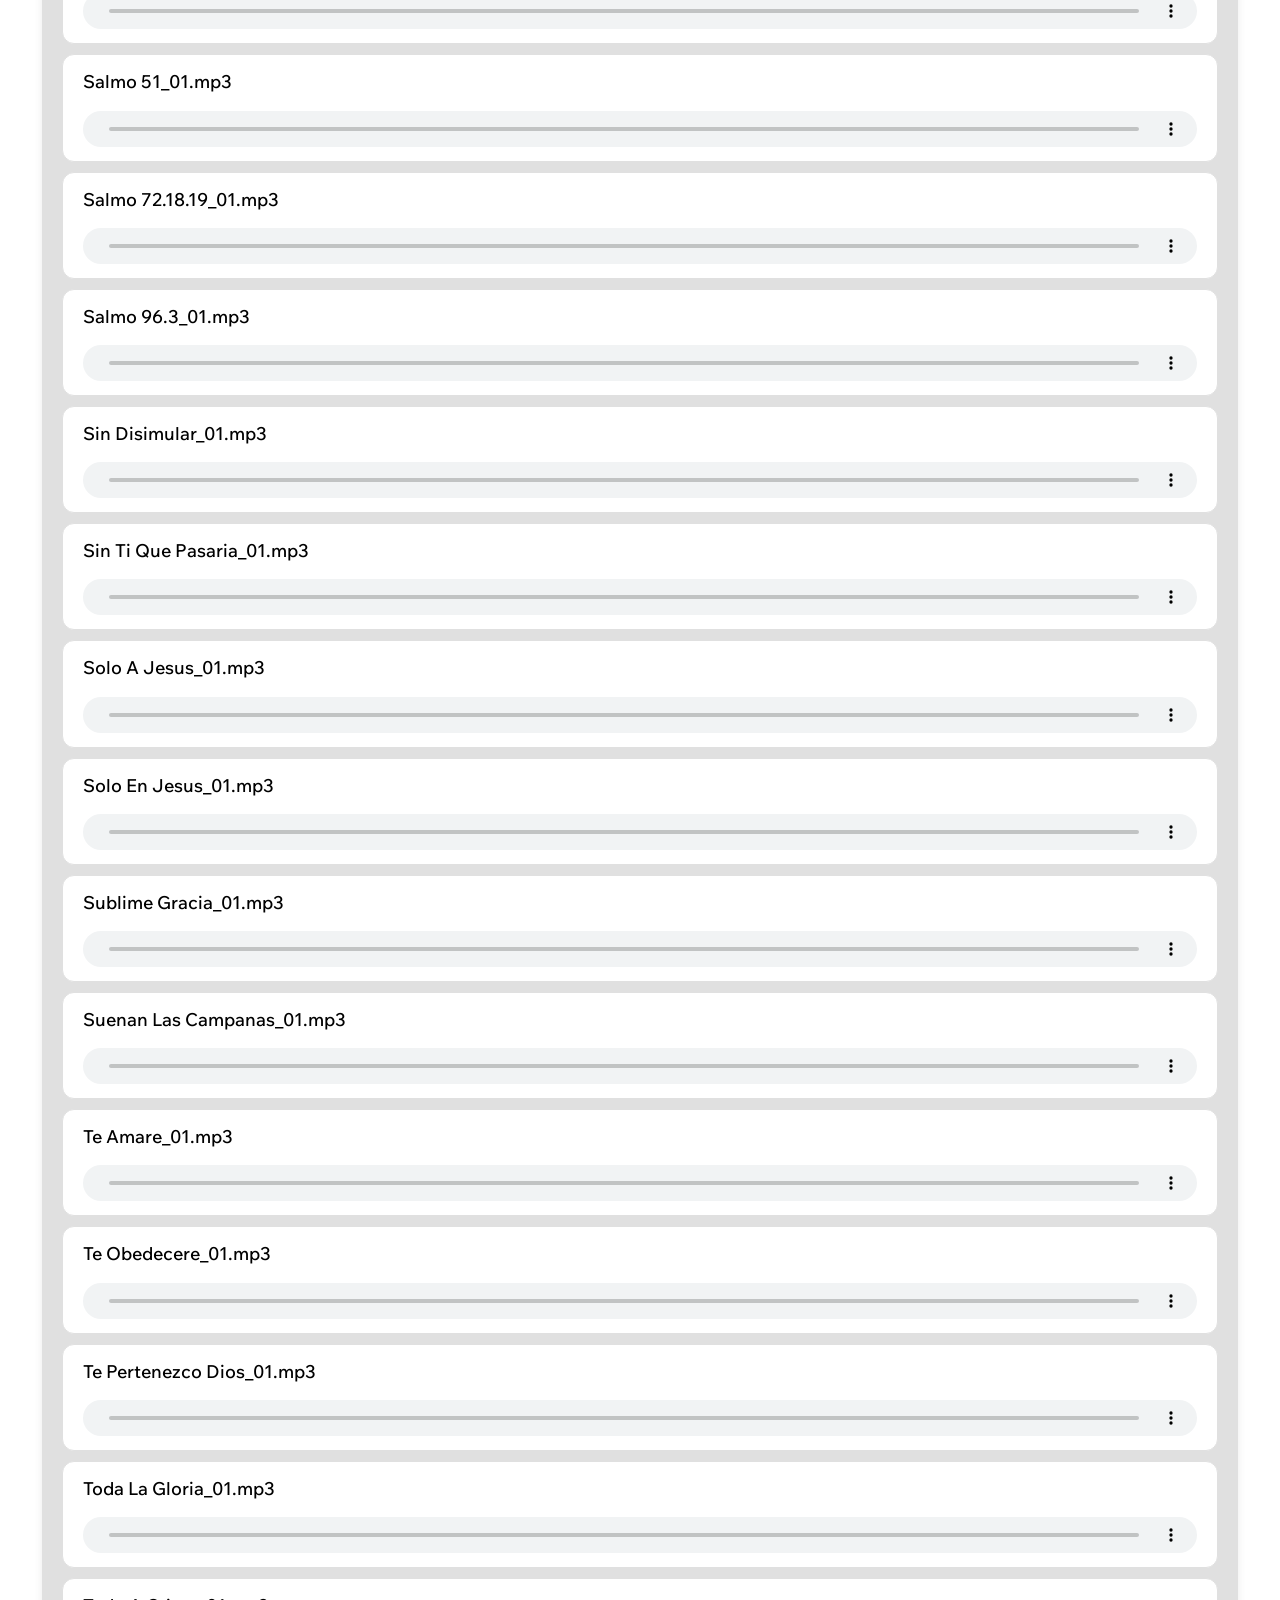
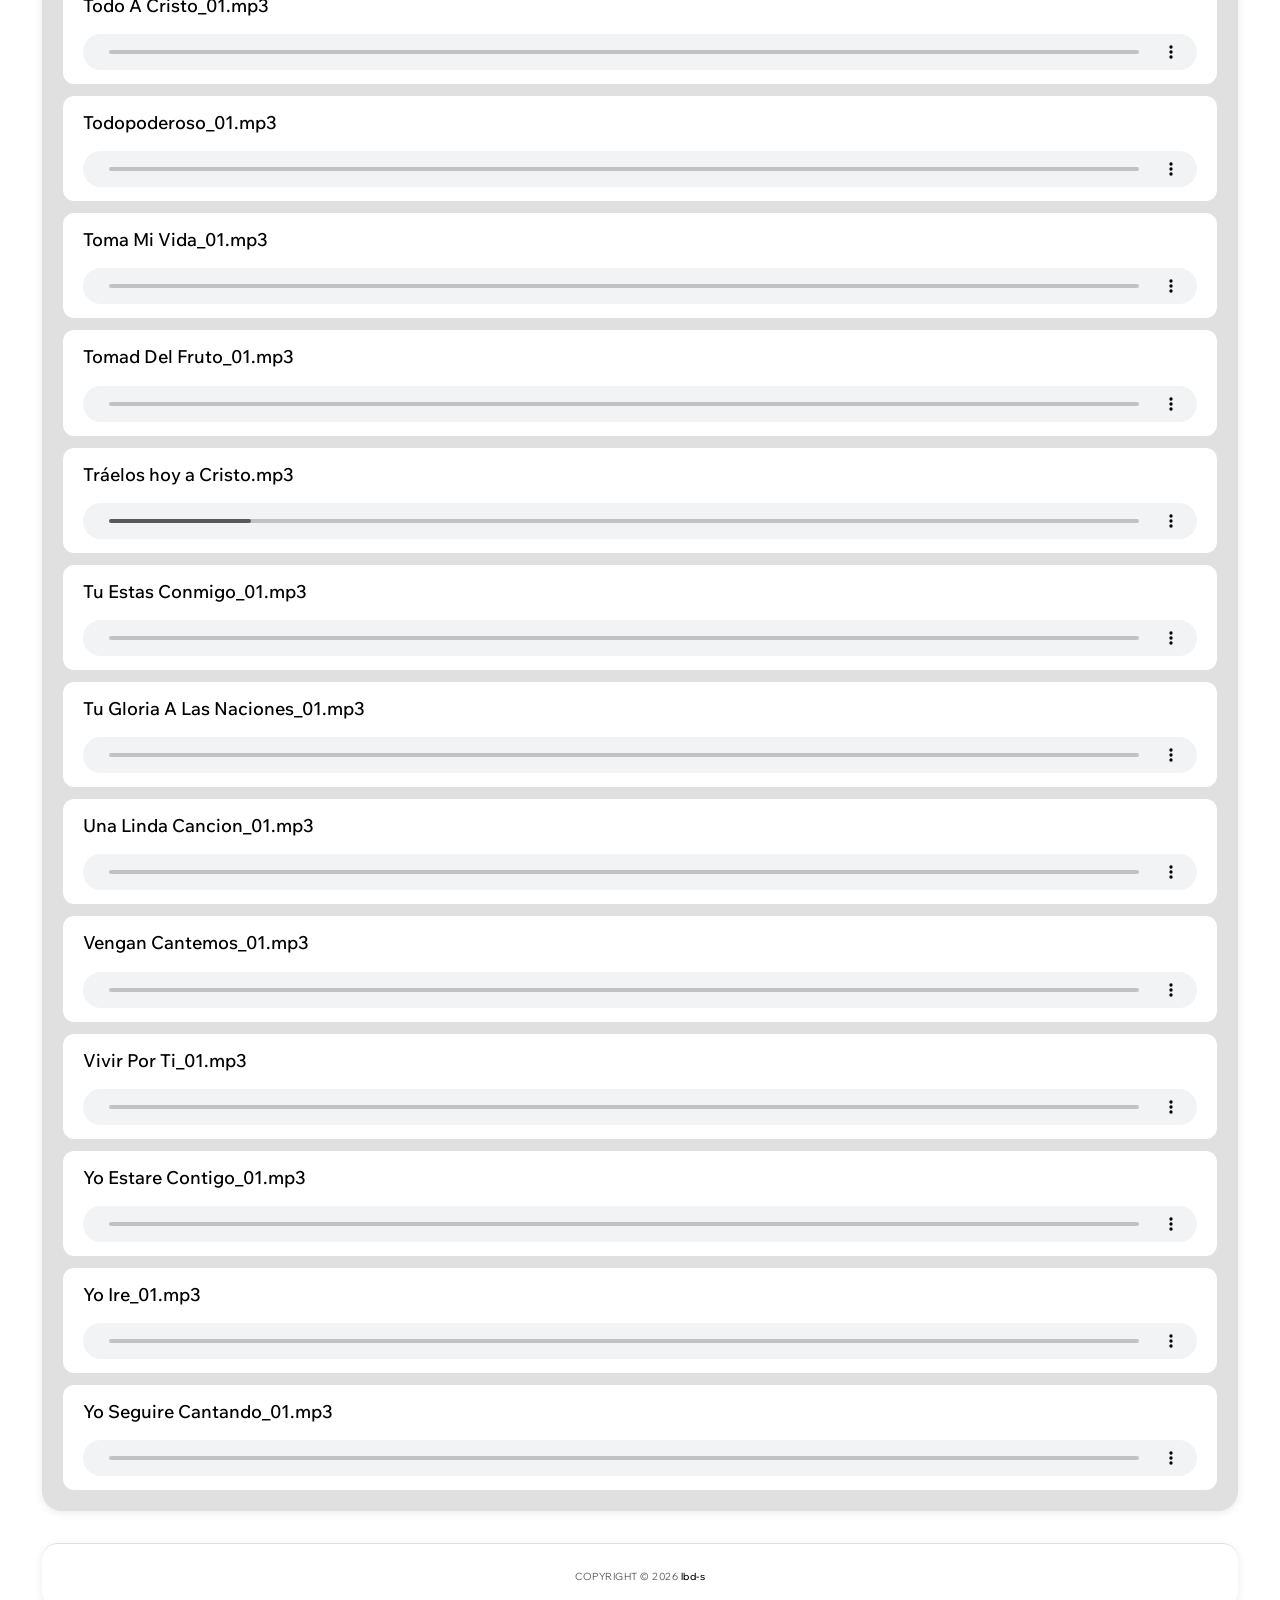
==== commit e7202297: "Ajuste Hero Slide, hiperlinks e informacion Co-authored-by: Copilot <copilot@github.com>" ====
--- a/audios.html
+++ b/audios.html
@@ -39,7 +39,7 @@
             >Inicio
           </a>
           <!-- <a href="./calendario.html" class="nav-item">Calendario </a> -->
-          <a href="./oraciones.html" class="nav-item">Discipulado</a>
+          <a href="./oraciones.html" class="nav-item">Oraciones</a>
         </section>
       </nav>
     </header>
--- a/style.css
+++ b/style.css
@@ -227,12 +227,16 @@
 }
 
 .slide-1 {
-  background-image: url("./images/stile2.jpg");
+  background-image: url("./images/stile1.jpg");
 }
 .slide-2 {
   background-image: url("./images/stile3.jpg");
 }
 .slide-3 {
+  background-image: url("./images/stile2.jpg");
+}
+
+.slide-4 {
   background-image: url("./images/stile4.jpg");
 }
 
@@ -276,14 +280,14 @@
 
 .hero-dots {
   position: absolute;
-  bottom: 20px;
+  bottom: 1px;
   left: 50%;
   transform: translateX(-50%);
   display: flex;
-  gap: 10px;
-  background: rgba(255, 255, 255, 0.2);
+  gap: 12px;
+  background: rgba(135, 130, 130, 0.2);
   backdrop-filter: blur(8px);
-  padding: 8px 12px;
+  padding: 5px 12px;
   border-radius: 20px;
 }
 
